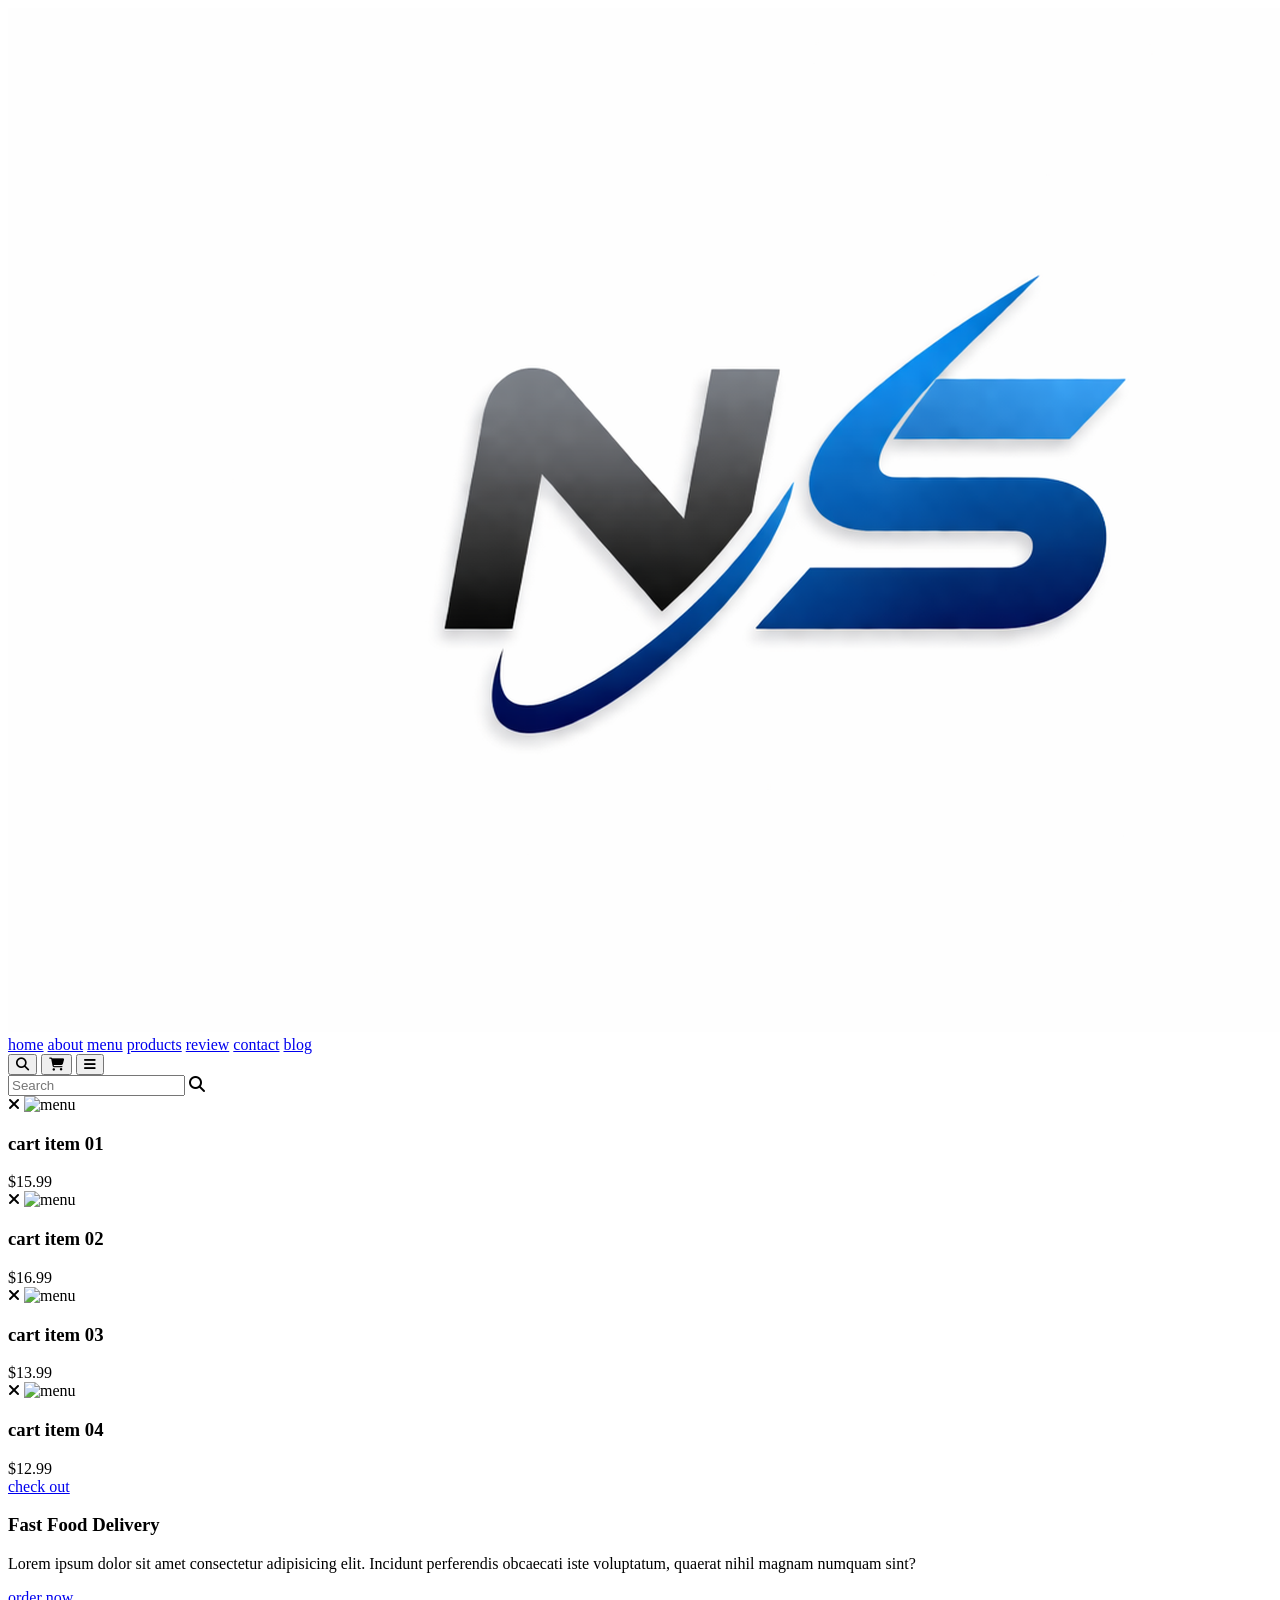
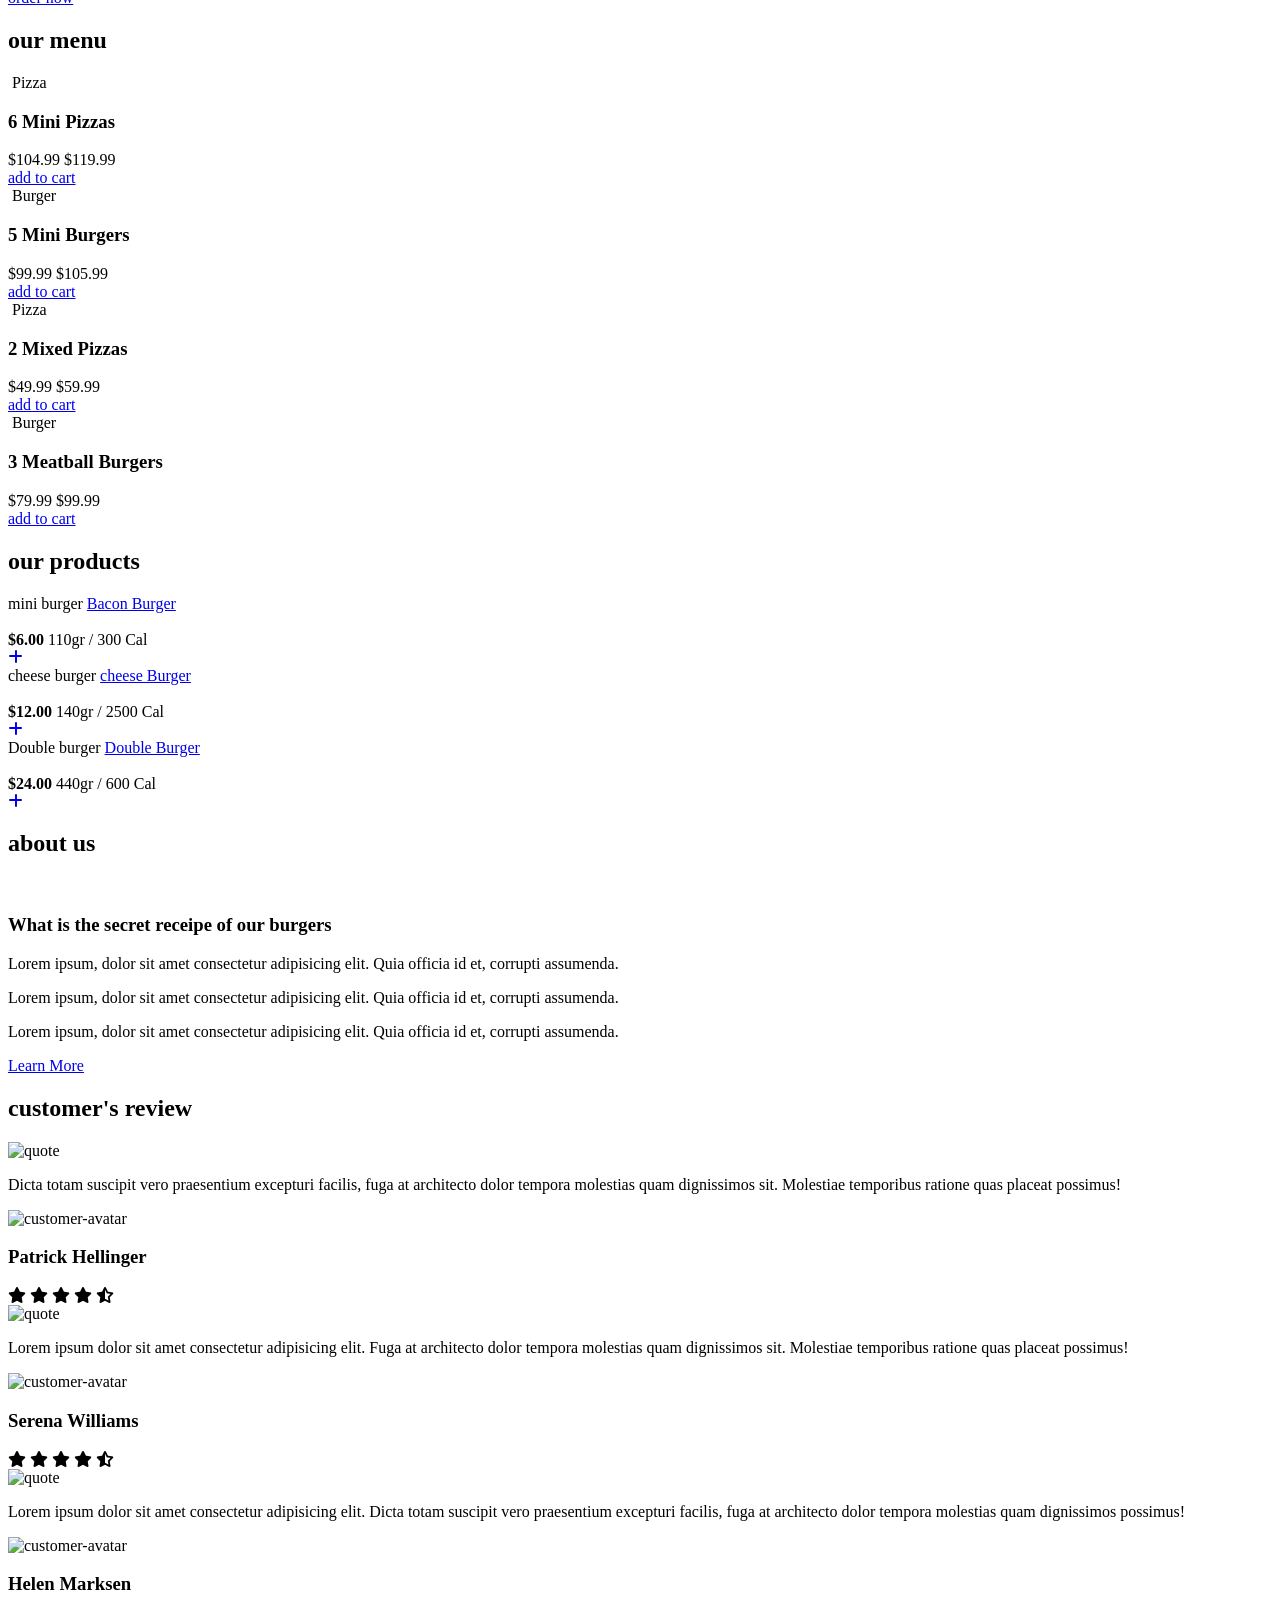
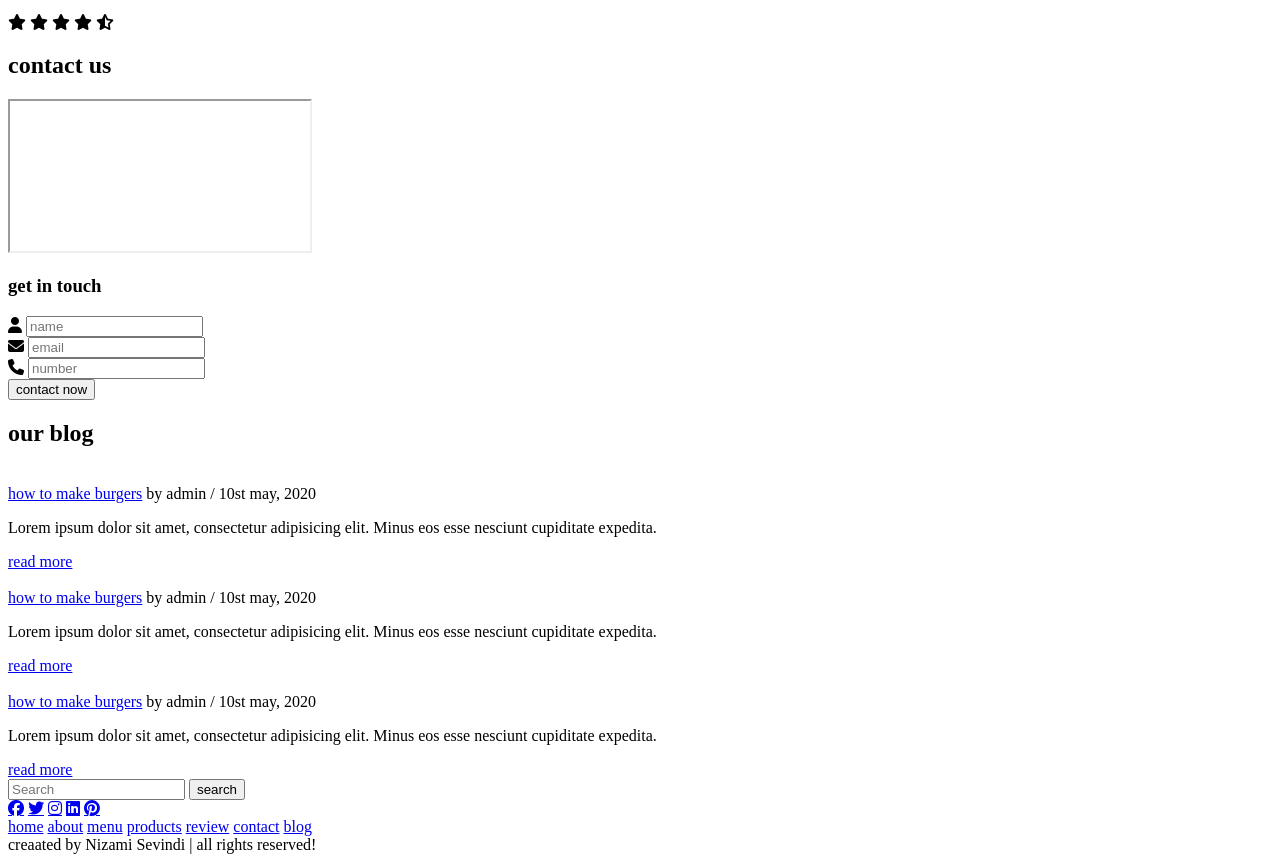
==== index.html @ d1c4e4ba "Merge b26ed9657a5160c32d994780e36a1b5f62f95b5b into b489ff3732662cacfe0fcd84131d693bca09429f" ====
<!DOCTYPE html>
<html lang="en">
<head>
    <meta charset="UTF-8">
    <meta http-equiv="X-UA-Compatible" content="IE=edge">
    <meta name="viewport" content="width=device-width, initial-scale=1.0">
    <!-- CSS LINK -->
    <link rel="stylesheet" href="style.css">
    <!-- Fontawesome -->
    <link rel="stylesheet" href="https://cdnjs.cloudflare.com/ajax/libs/font-awesome/6.1.1/css/all.min.css" integrity="sha512-KfkfwYDsLkIlwQp6LFnl8zNdLGxu9YAA1QvwINks4PhcElQSvqcyVLLD9aMhXd13uQjoXtEKNosOWaZqXgel0g==" crossorigin="anonymous" referrerpolicy="no-referrer" />
    <title>Cok Sayfali Web Sitesi | Nizami Sevindi</title>
</head>
<body>
    <!-------------------------------------------- HEADER SECTION -->
    <header class="header" >
        <a href="#" class="logo">
            <img src="./image/newLogo.png" alt="logo">
        </a>
        <nav class="navbar">
            <a href="./index.html" class="active">home</a>
            <a href="./about.html">about</a>
            <a href="./menu.html">menu</a>
            <a href="./products.html">products</a>
            <a href="./review.html">review</a>
            <a href="./contact.html">contact</a>
            <a href="./blog.html">blog</a>
        </nav>
        <div class="buttons">
            <button id="search-btn">
                <i class="fas fa-search"></i>
            </button>
            <button id="cart-btn">
                <i class="fas fa-shopping-cart"></i>
            </button>
            <button id="menu-btn">
                <i class="fas fa-bars"></i>
            </button>
        </div>
        <div class="search-form">
            <input type="text" class="search-input" id="search-box" placeholder="Search">
            <i class="fas fa-search"></i>
        </div>
        <div class="cart-items-container">
            <div class="cart-item">
                <i class="fas fa-times"></i>
                <img src="./image/pngwing.com (1).png" alt="menu">
                <div class="content">
                    <h3>cart item 01</h3>
                    <div class="price">$15.99 </div>
                </div>
            </div>
            <div class="cart-item">
                <i class="fas fa-times"></i>
                <img src="./image/pngwing.com (2).png" alt="menu">
                <div class="content">
                    <h3>cart item 02</h3>
                    <div class="price">$16.99 </div>
                </div>
            </div>
            <div class="cart-item">
                <i class="fas fa-times"></i>
                <img src="./image/pngwing.com (3).png" alt="menu">
                <div class="content">
                    <h3>cart item 03</h3>
                    <div class="price">$13.99 </div>
                </div>
            </div>
            <div class="cart-item">
                <i class="fas fa-times"></i>
                <img src="./image/pngwing.com (4).png" alt="menu">
                <div class="content">
                    <h3>cart item 04</h3>
                    <div class="price">$12.99 </div>
                </div>
            </div>
            <a href="#" class="btn">check out </a>
        </div>
    </header>
    <!---------------------------------------------HEADER SECTION -->

    <!---------------------------------------------HOME SECTION -->
    <section class="home" id="home">
        <div class="content">
        <h3>Fast Food Delivery</h3>
        <p>Lorem ipsum dolor sit amet consectetur adipisicing elit. Incidunt perferendis obcaecati iste voluptatum, quaerat nihil magnam numquam sint? </p>
        <a href="#" class="btn">order now</a>
        </div>
    </section>
    <!---------------------------------------------HOME SECTION -->
    
    <!---------------------------------------------MENU SECTION -->
    <section class="menu" id="menu">
        <h1 class="heading">our <span>menu</span></h1>
        <div class="box-container">
            <div class="box">

                <div class="box-head">
                    <img src="./image/pngwing.com.png" alt="">
                    <span class="menu-category">Pizza</span>
                    <h3>6 Mini Pizzas</h3>
                    <div class="price">$104.99 <span>$119.99</span></div>
                </div>
                <div class="box-bottom">
                    <a href="#" class="btn">add to cart</a>
                </div>
            </div>
            <div class="box">

                <div class="box-head">
                    <img src="./image/pngwing.com (2).png" alt="">
                    <span class="menu-category">Burger</span>
                    <h3>5 Mini Burgers</h3>
                    <div class="price">$99.99 <span>$105.99</span></div>
                </div>
                <div class="box-bottom">
                    <a href="#" class="btn">add to cart</a>
                </div>
            </div>
            <div class="box">

                <div class="box-head">
                    <img src="./image/pngwing.com (1).png" alt="">
                    <span class="menu-category">Pizza</span>
                    <h3>2 Mixed Pizzas</h3>
                    <div class="price">$49.99 <span>$59.99</span></div>
                </div>
                <div class="box-bottom">
                    <a href="#" class="btn">add to cart</a>
                </div>
            </div>
            <div class="box">

                <div class="box-head">
                    <img src="./image/pngwing.com (3).png" alt="">
                    <span class="menu-category">Burger</span>
                    <h3>3 Meatball Burgers</h3>
                    <div class="price">$79.99 <span>$99.99</span></div>
                </div>
                <div class="box-bottom">
                    <a href="#" class="btn">add to cart</a>
                </div>
            </div>
        </div>
    </section>
    <!---------------------------------------------MENU SECTION -->


    <!---------------------------------------------PRODUCTS SECTION -->
    <section class="products" id="products">
        <h1 class="heading">our <span>products</span> </h1>
        <div class="box-container">
            <div class="box">
                <div class="box-head">
                    <span class="title">mini burger</span>
                    <a href="#" class="name">Bacon Burger</a>
                </div>
                <div class="image">
                    <img src="./image/pngwing.com (6).png" alt="">
                </div>
                <div class="box-bottom">
                    <div class="info">
                        <b class="price">$6.00</b>
                        <span class="amount">110gr / 300 Cal</span>
                    </div>
                    <div class="product-btn">
                        <a href="#">
                            <i class="fas fa-plus"></i>
                        </a>
                    </div>
                </div>
            </div>
            <div class="box">
                <div class="box-head">
                    <span class="title">cheese burger</span>
                    <a href="#" class="name">cheese Burger</a>
                </div>
                <div class="image">
                    <img src="./image/pngwing.com (4).png" alt="">
                </div>
                <div class="box-bottom">
                    <div class="info">
                        <b class="price">$12.00</b>
                        <span class="amount">140gr / 2500 Cal</span>
                    </div>
                    <div class="product-btn">
                        <a href="#">
                            <i class="fas fa-plus"></i>
                        </a>
                    </div>
                </div>
            </div>
            <div class="box">
                <div class="box-head">
                    <span class="title">Double burger</span>
                    <a href="#" class="name">Double Burger</a>
                </div>
                <div class="image">
                    <img src="./image/pngwing.com (5).png" alt="">
                </div>
                <div class="box-bottom">
                    <div class="info">
                        <b class="price">$24.00</b>
                        <span class="amount">440gr / 600 Cal</span>
                    </div>
                    <div class="product-btn">
                        <a href="#">
                            <i class="fas fa-plus"></i>
                        </a>
                    </div>
                </div>
            </div>
        </div>
    </section>
    <!---------------------------------------------PRODUCTS SECTION -->
        
    <!---------------------------------------------ABOUT US SECTION -->
    <section class="about" id="about">
        <h1 class="heading">about <span>us</span> </h1>

        <div class="row">
            <div class="image">
                <img src="./image/pngwing.com (7).png" alt="">
            </div>
            <div class="content">
                <h3>What is the secret receipe of our burgers</h3>
                <div class="paragraph">
                    <p>Lorem ipsum, dolor sit amet consectetur adipisicing elit. Quia officia id et, corrupti assumenda.</p>
                    <p>Lorem ipsum, dolor sit amet consectetur adipisicing elit. Quia officia id et, corrupti assumenda.</p>
                    <p>Lorem ipsum, dolor sit amet consectetur adipisicing elit. Quia officia id et, corrupti assumenda.</p>
                </div>
                    <a href="#" class="btn">Learn More</a>
            </div>
        </div>
    </section>
    <!---------------------------------------------ABOUT US SECTION -->
    
    <!---------------------------------------------REVIEW SECTION -->
    <section class="review" id="review">
        <h1 class="heading">customer's <span>review</span> </h1>
        <div class="box-container">
            <div class="box">
                <img src="./image/pngwing.com (8).png" alt="quote">
                <p> Dicta totam suscipit vero praesentium excepturi facilis, fuga at architecto dolor tempora molestias quam dignissimos sit. Molestiae temporibus ratione quas placeat possimus!</p>
                <img src="./image/pngwing.com (9).png" alt="customer-avatar" class="user">
                <h3>Patrick Hellinger</h3>
                <div class="stars">
                    <i class="fas fa-star"></i>
                    <i class="fas fa-star"></i>
                    <i class="fas fa-star"></i>
                    <i class="fas fa-star"></i>
                    <i class="fas fa-star-half-alt"></i>
                </div>
            </div>
            <div class="box">
                <img src="./image/pngwing.com (8).png" alt="quote">
                <p>Lorem ipsum dolor sit amet consectetur adipisicing elit. Fuga at architecto dolor tempora molestias quam dignissimos sit. Molestiae temporibus ratione quas placeat possimus!</p>
                <img src="./image/pngwing.com (10).png" alt="customer-avatar" class="user">
                <h3>Serena Williams</h3>
                <div class="stars">
                    <i class="fas fa-star"></i>
                    <i class="fas fa-star"></i>
                    <i class="fas fa-star"></i>
                    <i class="fas fa-star"></i>
                    <i class="fas fa-star-half-alt"></i>
                </div>
            </div>
            <div class="box">
                <img src="./image/pngwing.com (8).png" alt="quote">
                <p>Lorem ipsum dolor sit amet consectetur adipisicing elit. Dicta totam suscipit vero praesentium excepturi facilis, fuga at architecto dolor tempora molestias quam dignissimos possimus!</p>
                <img src="./image/pngwing.com (11).png" alt="customer-avatar" class="user">
                <h3>Helen Marksen</h3>
                <div class="stars">
                    <i class="fas fa-star"></i>
                    <i class="fas fa-star"></i>
                    <i class="fas fa-star"></i>
                    <i class="fas fa-star"></i>
                    <i class="fas fa-star-half-alt"></i>
                </div>
            </div>
        </div>
    </section> 
    <!---------------------------------------------REVIEW SECTION -->
    <!---------------------------------------------CONTACT SECTION -->
    <section class="contact" id="contact">
        <h1 class="heading">contact <span>us</span> </h1>
        <div class="row">
            <iframe class="map" src="https://www.google.com/maps/embed?pb=!1m18!1m12!1m3!1d983.3235940970079!2d8.540719273659763!3d47.3713194174677!2m3!1f0!2f0!3f0!3m2!1i1024!2i768!4f13.1!3m3!1m2!1s0x47900a00aa1e1d17%3A0x278f576acdd580f5!2sStorchen%20Z%C3%BCrich%20-%20Lifestyle%20Boutique%20Hotel!5e0!3m2!1sde!2sch!4v1658505945506!5m2!1sde!2sch" allowfullscreen="" loading="lazy" referrerpolicy="no-referrer-when-downgrade"></iframe>
            <form>
                <h3>get in touch</h3>
                <div class="inputBox">
                    <i class="fas fa-user"></i>
                    <input type="text" placeholder="name">
                </div>
                <div class="inputBox">
                    <i class="fas fa-envelope"></i>
                    <input type="email" placeholder="email">
                </div>
                <div class="inputBox">
                    <i class="fas fa-phone"></i>
                    <input type="number" placeholder="number">
                </div>
                <input type="submit" class="btn" value="contact now">
            </form>
        </div>
    </section>
    <!---------------------------------------------CONTACT SECTION -->

    <!---------------------------------------------BLOG SECTION -->
    <section class="blog" id="blog">
        <h1 class="heading">our <span>blog</span> </h1>
        <div class="box-container">
            <div class="box-full">
                <div class="image">
                    <img src="./image/delicious-burger-on-wooden-board-2022-03-04-05-58-25-utc.jpg" alt="">
                </div>
                <div class="content">
                    <a href="#" class="title">how to make burgers</a>
                    <span>by admin / 10st may, 2020</span>
                    <p>Lorem ipsum dolor sit amet, consectetur adipisicing elit. Minus eos esse nesciunt cupiditate expedita.</p>
                    <a href="#" class="btn">read more</a>
                </div>
            </div>
            <div class="box-full">
                <div class="image">
                    <img src="./image/delicious-tasty-burgers-on-wooden-background-2021-08-26-15-25-13-utc.jpg" alt="">
                </div>
                <div class="content">
                    <a href="#" class="title">how to make burgers</a>
                    <span>by admin / 10st may, 2020</span>
                    <p>Lorem ipsum dolor sit amet, consectetur adipisicing elit. Minus eos esse nesciunt cupiditate expedita.</p>
                    <a href="#" class="btn">read more</a>
                </div>
            </div>
            <div class="box-full">
                <div class="image">
                    <img src="./image/handmade-burger-on-dark-background-delicious-blac-2021-10-21-02-27-27-utc.jpg" alt="">
                </div>
                <div class="content">
                    <a href="#" class="title">how to make burgers</a>
                    <span>by admin / 10st may, 2020</span>
                    <p>Lorem ipsum dolor sit amet, consectetur adipisicing elit. Minus eos esse nesciunt cupiditate expedita.</p>
                    <a href="#" class="btn">read more</a>
                </div>
            </div>
        </div>
    </section>
    <!---------------------------------------------BLOG SECTION -->
    
    <!---------------------------------------------FOOTER SECTION -->
    <section class="footer">
        <div class="search">
            <input type="text" class="search-input" placeholder="Search">
            <button class="btn btn-primary">search</button>
        </div>
        <div class="share">
            <a href="#" class="fab fa-facebook"></a>
            <a href="#" class="fab fa-twitter"></a>
            <a href="#" class="fab fa-instagram"></a>
            <a href="#" class="fab fa-linkedin"></a>
            <a href="#" class="fab fa-pinterest"></a>
        </div>
        <div class="links">
            <a href="#home">home</a>
            <a href="#about">about</a>
            <a href="#menu">menu</a>
            <a href="#products">products</a>
            <a href="#review">review</a>
            <a href="#contact">contact</a>
            <a href="#blog">blog</a>
        </div>
        <div class="credit">
            creaated by <span>Nizami Sevindi</span> | all rights reserved!
        </div>
    </section>
    <!---------------------------------------------FOOTER SECTION -->

<script src="./script.js"></script>
</body>
</html>
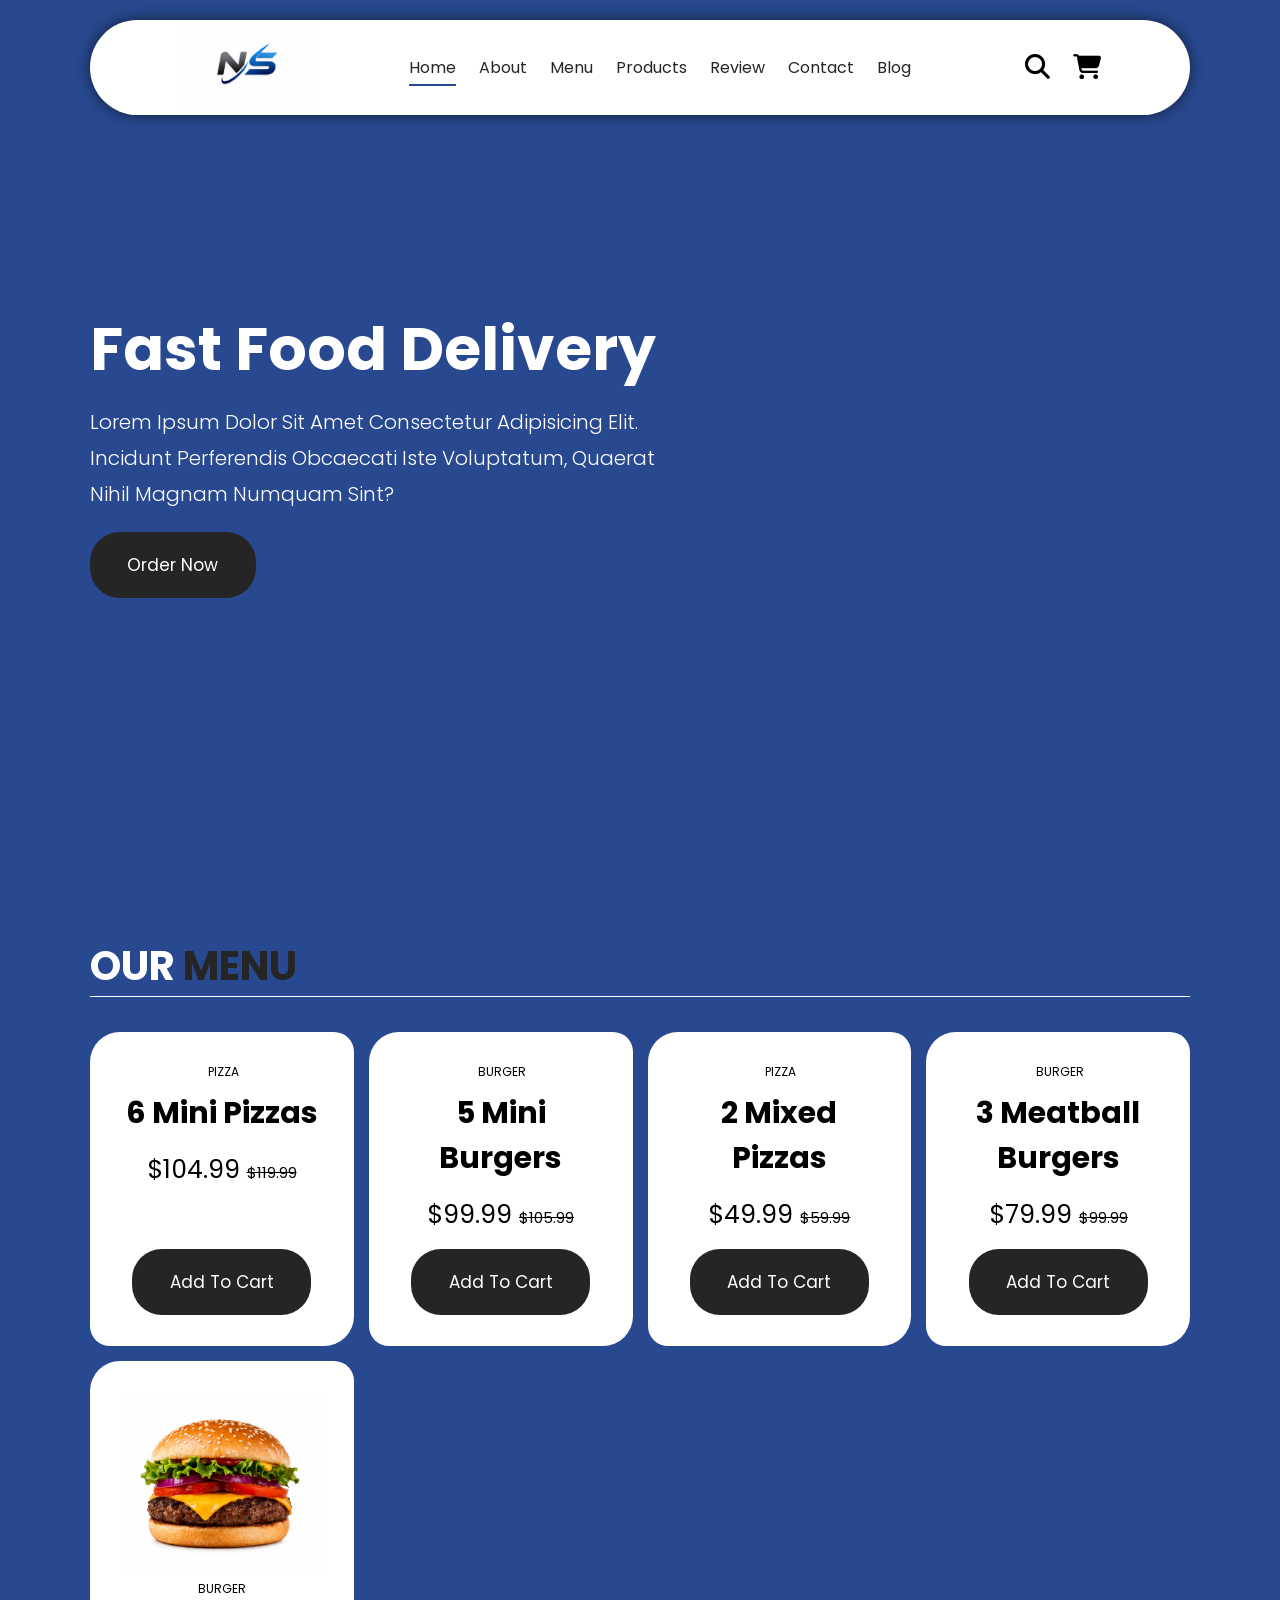
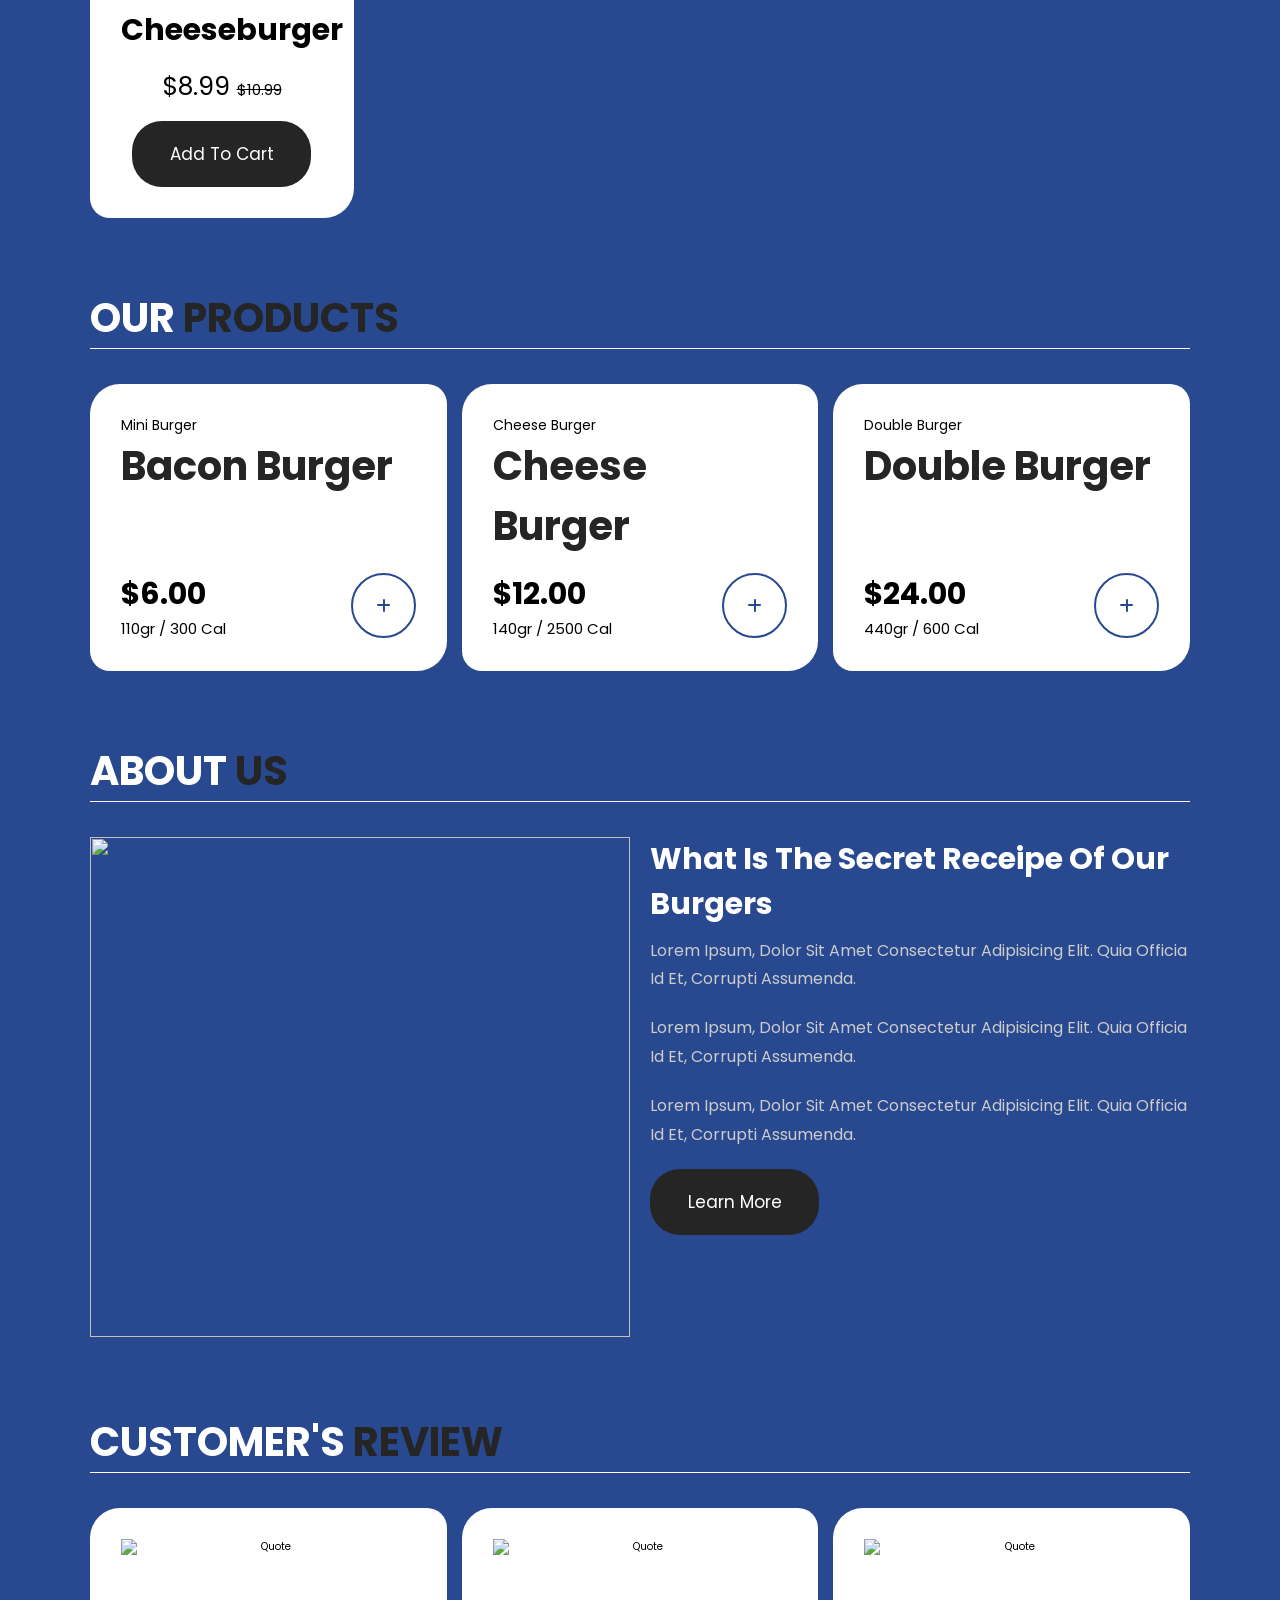
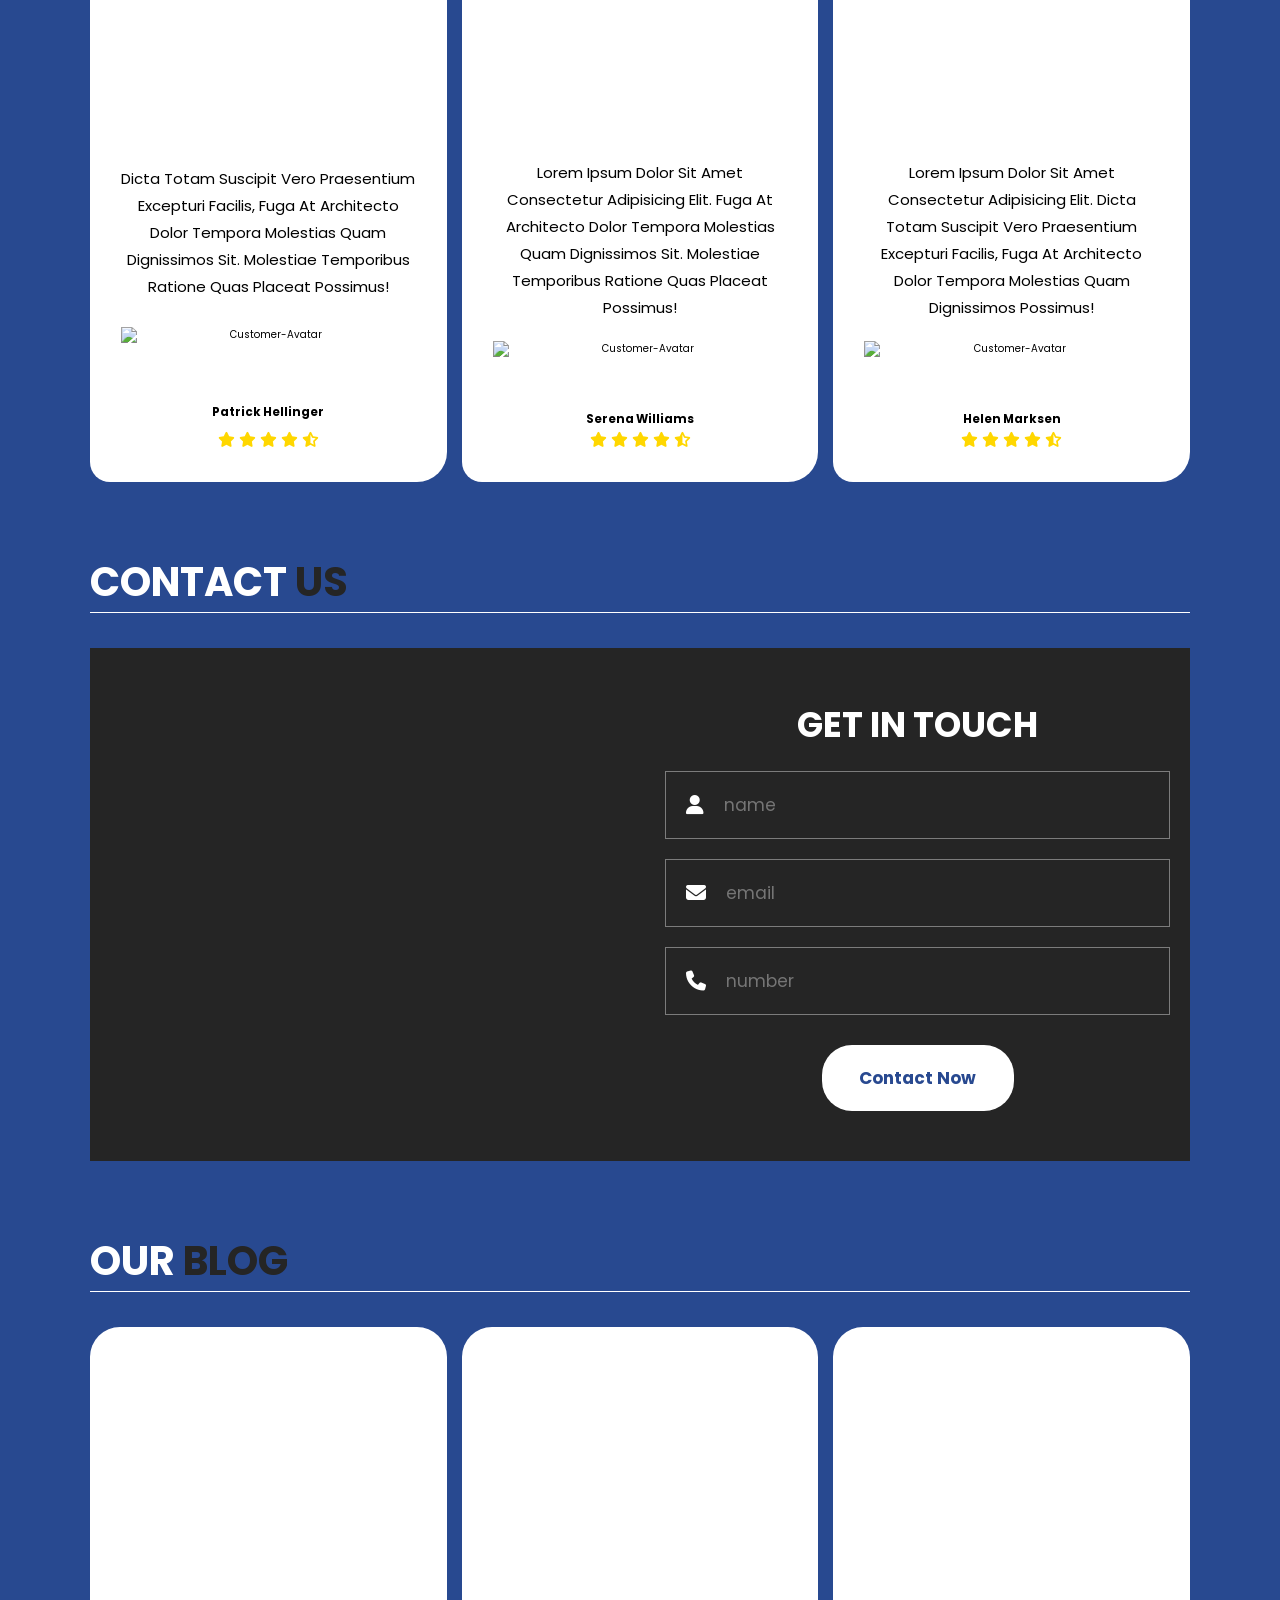
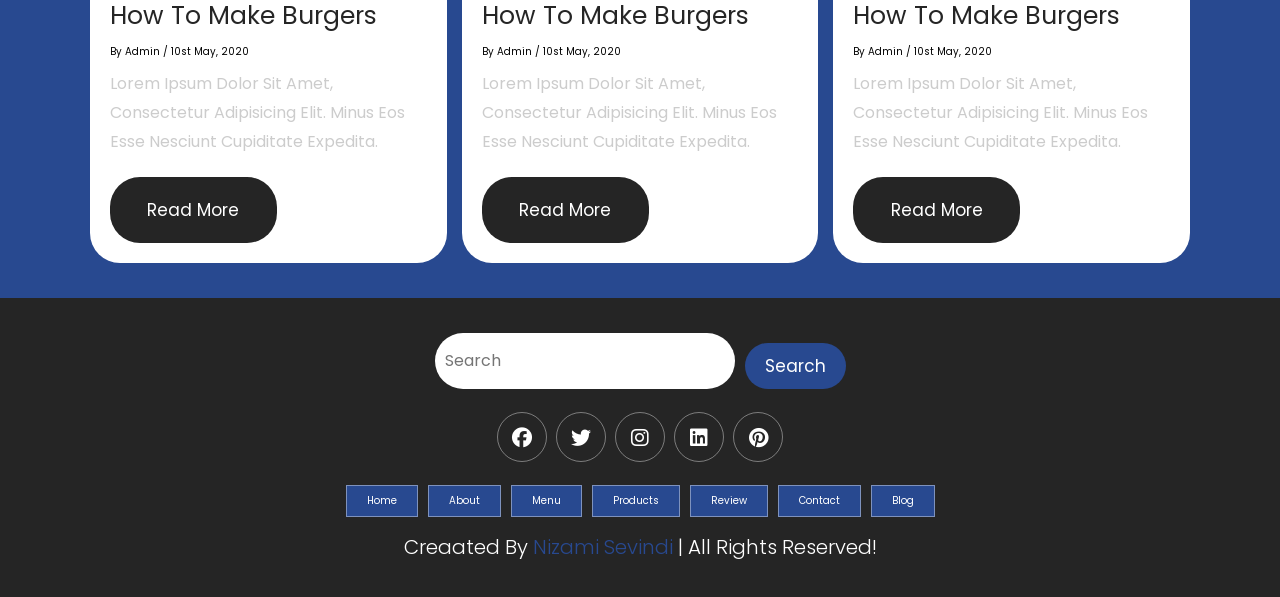
==== commit 33752323: "Merge 9090a2dffb8414ea70297edc6859b14678e6f265 into b489ff3732662cacfe0fcd84131d693bca09429f" ====
--- a/index.html
+++ b/index.html
@@ -89,59 +89,73 @@
     <!---------------------------------------------HOME SECTION -->
     
     <!---------------------------------------------MENU SECTION -->
-    <section class="menu" id="menu">
-        <h1 class="heading">our <span>menu</span></h1>
-        <div class="box-container">
-            <div class="box">
-
-                <div class="box-head">
-                    <img src="./image/pngwing.com.png" alt="">
-                    <span class="menu-category">Pizza</span>
-                    <h3>6 Mini Pizzas</h3>
-                    <div class="price">$104.99 <span>$119.99</span></div>
-                </div>
-                <div class="box-bottom">
-                    <a href="#" class="btn">add to cart</a>
-                </div>
-            </div>
-            <div class="box">
-
-                <div class="box-head">
-                    <img src="./image/pngwing.com (2).png" alt="">
-                    <span class="menu-category">Burger</span>
-                    <h3>5 Mini Burgers</h3>
-                    <div class="price">$99.99 <span>$105.99</span></div>
-                </div>
-                <div class="box-bottom">
-                    <a href="#" class="btn">add to cart</a>
-                </div>
-            </div>
-            <div class="box">
-
-                <div class="box-head">
-                    <img src="./image/pngwing.com (1).png" alt="">
-                    <span class="menu-category">Pizza</span>
-                    <h3>2 Mixed Pizzas</h3>
-                    <div class="price">$49.99 <span>$59.99</span></div>
-                </div>
-                <div class="box-bottom">
-                    <a href="#" class="btn">add to cart</a>
-                </div>
-            </div>
-            <div class="box">
-
-                <div class="box-head">
-                    <img src="./image/pngwing.com (3).png" alt="">
-                    <span class="menu-category">Burger</span>
-                    <h3>3 Meatball Burgers</h3>
-                    <div class="price">$79.99 <span>$99.99</span></div>
-                </div>
-                <div class="box-bottom">
-                    <a href="#" class="btn">add to cart</a>
-                </div>
-            </div>
-        </div>
-    </section>
+<section class="menu" id="menu">
+    <h1 class="heading">our <span>menu</span></h1>
+    <div class="box-container">
+
+        <div class="box">
+            <div class="box-head">
+                <img src="./image/pngwing.com.png" alt="">
+                <span class="menu-category">Pizza</span>
+                <h3>6 Mini Pizzas</h3>
+                <div class="price">$104.99 <span>$119.99</span></div>
+            </div>
+            <div class="box-bottom">
+                <a href="#" class="btn">add to cart</a>
+            </div>
+        </div>
+
+        <div class="box">
+            <div class="box-head">
+                <img src="./image/pngwing.com (2).png" alt="">
+                <span class="menu-category">Burger</span>
+                <h3>5 Mini Burgers</h3>
+                <div class="price">$99.99 <span>$105.99</span></div>
+            </div>
+            <div class="box-bottom">
+                <a href="#" class="btn">add to cart</a>
+            </div>
+        </div>
+
+        <div class="box">
+            <div class="box-head">
+                <img src="./image/pngwing.com (1).png" alt="">
+                <span class="menu-category">Pizza</span>
+                <h3>2 Mixed Pizzas</h3>
+                <div class="price">$49.99 <span>$59.99</span></div>
+            </div>
+            <div class="box-bottom">
+                <a href="#" class="btn">add to cart</a>
+            </div>
+        </div>
+
+        <div class="box">
+            <div class="box-head">
+                <img src="./image/pngwing.com (3).png" alt="">
+                <span class="menu-category">Burger</span>
+                <h3>3 Meatball Burgers</h3>
+                <div class="price">$79.99 <span>$99.99</span></div>
+            </div>
+            <div class="box-bottom">
+                <a href="#" class="btn">add to cart</a>
+            </div>
+        </div>
+
+        <!-- ✅ NEW ITEM -->
+        <div class="box">
+            <div class="box-head">
+                <img src="./image/newItem.png" alt="Cheeseburger">
+                <span class="menu-category">Burger</span>
+                <h3>Cheeseburger</h3>
+                <div class="price">$8.99 <span>$10.99</span></div>
+            </div>
+            <div class="box-bottom">
+                <a href="#" class="btn">add to cart</a>
+            </div>
+        </div>
+
+    </div>
+</section>
     <!---------------------------------------------MENU SECTION -->
 
 
--- a/style.css
+++ b/style.css
@@ -0,0 +1,605 @@
+@import url('https://fonts.googleapis.com/css2?family=Poppins:wght@100;200;300;400;500;600;700&display=swap');
+
+:root{
+    --main-color:#284990;
+    --black-color: #252525;
+    --border: 0.1rem solid rgba(255, 255, 255, 0.4);
+}
+
+*{
+    font-family: 'Poppins',sans-serif;
+    margin: 0;
+    padding: 0;
+    border: none;
+    box-sizing: border-box;
+    text-decoration: none;
+    text-transform: capitalize;
+    transition: .2s ease;
+    outline: none;
+}
+
+html{
+    font-size: 62.5%;
+    overflow-x: hidden;
+    scroll-behavior: smooth;
+}
+
+body{
+    background-color: var(--main-color);
+}
+
+section{
+    padding: 3.5rem 7%;
+    scroll-margin-top: 9rem;
+}
+
+img{
+    width: 100%;
+    object-fit: contain;
+}
+
+a{
+    text-decoration: none;
+    color: var(--black-color);
+}
+
+.btn{
+    margin-top: 1rem;
+    display: inline-block;
+    padding: 2rem 3.75rem;
+    border-radius: 30px;
+    font-size: 1.7rem;
+    color: #fff;
+    background-color: var(--black-color);
+    cursor: pointer;
+}
+
+.btn:hover{
+    opacity: 0.8;
+}
+
+.heading{
+    color: #fff;
+    text-transform: uppercase;
+    font-size: 4rem;
+    margin-bottom: 3.5rem;
+    border-bottom: 0.1rem solid #fff;
+}
+
+.heading span{
+    text-transform: uppercase;
+    color: var(--black-color);
+}
+
+.box-container{
+    display: grid;
+    grid-template-columns: repeat(auto-fit, minmax(25rem, 1fr));
+    gap: 1.5rem;
+}
+
+.box{
+    padding: 3rem;
+    background-color: #fff;
+    border-radius: 3rem 2rem;
+    min-height: auto; /* ndryshuar nga 60rem në auto */
+    display: flex;
+    flex-direction: column;
+    justify-content: space-between;
+    text-align: center;
+    border: var(--border);
+}
+
+.search-input{
+    font-size: 1.6rem;
+    color: var(--black-color);
+    padding: 1rem;
+    text-transform: none;
+    border-radius: 3rem;
+}
+
+::-webkit-scrollbar{
+    height: 0.5rem;
+    width: 1rem;
+    background-color: rgb(7, 126, 182);
+}
+
+::-webkit-scrollbar-track{
+    background-color: transparent;
+}
+
+::-webkit-scrollbar-thumb{
+    border-radius: 3rem;
+    background-color: greenyellow;
+}
+
+::-webkit-scrollbar-thumb:hover{
+    background-color: rgb(211, 255, 144);
+}
+
+/* ------------------------------------------HEADER SECTION */
+.header{
+    display: flex;
+    justify-content: space-between;
+    align-items: center;
+    background-color: #fff;
+    padding: 0 7%;
+    margin: 2rem 7%;
+    border-radius: 30rem;
+    box-shadow: 0px 0px 17px -2px rgba(0,0,0,0.75);
+    position: sticky;
+    top: 0;
+    z-index: 1000;
+}
+
+.header .search-form{
+    position: absolute;
+    top: 115%;
+    right: 7%;
+    background-color: #fff;
+    width: 50rem;
+    height: 5rem;
+    display: flex;
+    align-items: center;
+    border-radius: 3rem;
+    box-shadow: 0px 0px 25px 2px rgb(0 0 0 / 75%);
+    transform: scaleY(0);
+    transform-origin: top;
+}
+
+.header .search-form.active{
+    transform: scaleY(1);
+}
+
+.header .search-form i{
+    cursor: pointer;
+    font-size: 2.2rem;
+    margin-right: 1.5rem;
+    color: var(--black-color);
+}
+.header .search-form input{
+    width: 100%;
+}
+
+.header .logo img{
+    height: 9rem;
+}
+
+.header .navbar a{
+    margin: 0 1rem;
+    font-size: 1.6rem;
+    color: var(--black-color);
+    border-bottom: 0.2rem solid transparent;
+}
+
+.header .navbar a.active,
+.header .navbar a:hover{
+    border-color: var(--main-color);
+    padding-bottom:.5rem ;
+}
+
+.header .buttons button{
+    cursor: pointer;
+    font-size: 2.5rem;
+    margin-left: 2rem;
+    background-color: transparent;
+}
+
+.header .cart-items-container{
+    position: absolute;
+    top: 95%;
+    height: calc(100vh - 9rem);
+    width: 35rem;
+    background-color: #fff;
+    box-shadow: 0px 20px 14px 0px rgba(0 0 0 / 75%);
+    right: -100%;
+}
+
+.header .cart-items-container.active{
+    right: 3rem;
+}
+
+.header .cart-items-container .cart-item{
+    position: relative;
+    display: flex;
+    align-items: center;
+    gap: 1.5rem;
+    padding: 1.5rem;
+}
+
+.header .cart-items-container .cart-item:hover{
+    box-shadow: 0px 0px 10px 0px rgba(0, 0, 0, 0.75);
+}
+.header .cart-items-container .cart-item img{
+    height: 7rem;
+    width: auto;
+}
+.header .cart-items-container .cart-item .content h3{
+    font-size: 2rem;
+    color: var(--black-color);
+    padding: 0.5rem;
+}
+
+.header .cart-items-container .cart-item .content .price{
+    font-size: 1.5rem;
+    color: var(--black-color);
+}
+.header .cart-items-container .cart-item .fa-times{
+    position: absolute;
+    top: 1rem;
+    right: 1.5rem;
+    font-size: 2rem;
+    cursor: pointer;
+    color: var(--black-color);
+}
+.header .cart-items-container .btn{
+    width: 100%;
+    text-align: center;
+    border-radius: unset;
+}
+
+.header #menu-btn{
+    display: none;
+}
+/* ------------------------------------------HEADER SECTION */
+
+/* ------------------------------------------HOME SECTION */
+.home{
+    min-height: 100vh;
+    background: url(./image/pizza-with-turkey-bacon-orange-and-cashew-nuts-2022-03-29-07-33-54-utc.jpg) no-repeat;
+    background-size: cover;
+    background-position: center;
+    margin-top: -134px;
+    display: flex;
+    align-items: center;
+}
+
+.home .content{
+    max-width: 60rem;
+}
+
+.home .content h3{
+    font-size: 6rem;
+    color: #fff;
+}
+
+.home .content p{
+    font-size: 2rem;
+    font-weight: 300;
+    line-height: 1.8;
+    padding: 1rem 0;
+    color: #fff;
+}
+/* ------------------------------------------MENU SECTION */
+.menu .box-container .menu-category{
+    font-size: 1.2rem;
+    text-transform: uppercase;
+}
+
+.menu .box-container .box h3{
+    font-size: 3rem;
+    padding: 1rem 0;
+}
+
+.menu .box-container .box .price{
+    font-size: 2.5rem;
+    padding: 0.5rem 0;
+}
+
+.menu .box-container .box .price span{
+    text-decoration: line-through;
+    font-size: 1.5rem;
+}
+/* ------------------------------------------PRODUCTS SECTION */
+.products .box-container .box .box-head{
+    display: flex;
+    flex-direction: column;
+    align-items: start;
+    z-index: 10;
+}
+.products .box-container .box .box-head .title{
+    font-size: 1.4rem;
+}
+
+.products .box-container .box-head .name{
+    font-size: 4rem;
+    font-weight: bold;
+    text-align: start;
+    overflow-wrap: anywhere;
+}
+
+.products .box-container .box .box-bottom{
+    display: flex;
+    justify-content: space-between;
+    align-items: center;
+}
+.products .box-container .box .box-bottom .info{
+    display: flex;
+    flex-direction: column;
+    align-items: flex-start;
+}
+
+.products .box-container .box-bottom .info .price{
+    font-size: 3rem;
+}
+.products .box-container .box-bottom .info .amount{
+    font-size: 1.5rem;
+}
+
+.products .box-container  .box-bottom .product-btn a{
+    display: flex; 
+    justify-content: center;
+    align-items: center;
+    border-radius: 50%;
+    width: 6.5rem;
+    height: 6.5rem;
+    border: 0.2rem solid var(--main-color);
+}
+
+.products .box-container  .box-bottom .product-btn a i{
+    font-size: 1.6rem;
+    color: var(--main-color);
+}
+/* ------------------------------------------ABOUT US SECTION */
+.about .row .image{
+     flex: 1 1 45rem;
+}
+.about .row .image img{
+    height: 50rem;
+    object-fit: contain;
+}
+.about .row{
+    display: flex;
+    flex-wrap: wrap;
+    column-gap: 2rem;
+}
+
+.about .row .content{
+    flex: 1 1 45rem;
+}
+
+.about .row .content h3{
+    font-size: 3rem;
+    color: #fff;
+}
+
+.about .row .content p{
+    font-size: 1.6rem;
+    color: #ccc;
+    padding: 1rem 0;
+    line-height: 1.8;
+}
+/* ------------------------------------------REVIEW SECTION */
+.review .box-container .box img{
+    height: 20rem;
+    object-fit: contain ;
+}
+.review .box-container .box p{
+    font-size: 1.5rem;
+    line-height: 1.8;
+    padding: 2rem 0;
+}
+
+.review .box-container .box .user{
+    height: 7rem;
+    object-fit: contain;
+}
+
+.review .box-container .box .h3{
+    padding: 1rem 0;
+    font-size: 2rem;
+    color: var(--main-color);
+}
+
+.review .box-container .box .stars{
+    font-size: 1.5rem;
+    color: gold;
+}
+/* ------------------------------------------CONTACT SECTION */
+.contact .row{
+    display: flex;
+    background-color: var(--black-color);
+    flex-wrap: wrap;
+    gap: 1rem;
+}
+
+.contact .row .map{
+    flex: 1 1 45px;
+    width: 100%;
+    object-fit: cover;
+}
+.contact .row form{
+    flex: 1 1 45px;
+    padding: 5rem 2rem;
+    text-align: center;
+}
+
+.contact .row form h3{
+    text-transform: uppercase;
+    font-size: 3.5rem;
+    color: #fff;
+}
+
+.contact .row form .inputBox{
+    display: flex;
+    align-items: center;
+    margin: 2rem 0;
+    border: var(--border);
+}
+
+.contact .row form .inputBox i{
+    color: #fff;
+    font-size: 2rem;
+    padding-left: 2rem;
+}
+
+.contact .row form .inputBox input{
+    width: 100%;
+    padding: 2rem;
+    font-size: 1.7rem;
+    color: #fff;
+    text-transform: none;
+    background-color: transparent;
+}
+
+.contact .row form .btn{
+    color: var(--main-color);
+    background-color: #fff;
+    font-weight: bold;
+}
+/* ------------------------------------------BLOG SECTION */
+.blog .box-container .box-full{
+    background-color: #fff;
+    border-radius: 3rem;
+}
+
+.blog .box-container .box-full .image{
+    height: 25rem;
+    overflow: hidden;
+    width: 100%;
+    border-top-left-radius: 3rem;
+    border-top-right-radius: 3rem;
+}
+
+.blog .box-container .box-full:hover .image img{
+    transform: scale(1.2);
+}
+
+.blog .box-container .box-full .content{
+    padding: 2rem;
+}
+
+.blog .box-container .box-full .content .title{
+    line-height: 1.5;
+    font-size: 2.5rem;
+}
+.blog .box-container .box-full .content span{
+    display: block;
+    padding-top: 1rem;
+    font-size: 1rem;
+}
+
+.blog .box-container .box-full .content p{
+    font-size: 1.6rem;
+    line-height: 1.8;
+    color: #ccc;
+    padding: 1rem 0;
+}
+/* ------------------------------------------FOOTER SECTION */
+.footer {
+    background-color: var(--black-color);
+    text-align: center;
+}
+
+.footer .search{
+    display: flex;
+    justify-content: center;
+}
+
+.footer .search .search-input{
+    width: 30rem;
+}
+
+.footer .search .btn-primary{
+    background-color: var(--main-color);
+    padding: 1rem 2rem;
+    margin-left: 1rem;
+}
+
+.footer .share{
+    padding: 2rem 0;
+}
+
+.footer .share a{
+    color: #fff;
+    font-size: 2rem;
+    width: 5rem;
+    height: 5rem;
+    line-height: 5rem;
+    border: var(--border);
+    border-radius: 50%;
+    margin: 0.3rem;
+}
+
+.footer .share a:hover{
+    background-color: var(--main-color);
+}
+
+.footer .links{
+    display: flex;
+    justify-content: center;
+    flex-wrap: wrap;
+    gap: 1rem;
+}
+
+.footer .links a{
+    background-color: var(--main-color);
+    padding: 0.7rem 2rem;
+    color: #fff;
+    border: var(--border);
+}
+
+.footer .links a:hover{
+    background-color: var(--black-color);
+    opacity: 0.7;
+}
+
+.footer .credit{
+    font-size: 2rem;
+    color: #fff;
+    font-weight: 300;
+    padding-top: 1.5rem;
+}
+
+.footer .credit span{
+    color: var(--main-color);
+}
+/* ------------------------------------------RESPONSIVE SECTION */
+@media (max-width: 991px){
+    html{
+        font-size: 55%;
+    }
+    .header{
+        padding: 1.5rem 2rem;
+    }
+    .header .logo img{
+        height: 7rem;
+    }
+
+    section{
+        padding: 2rem;
+    }
+    .products .box-container .box .box-head .name{
+        font-size: 3.4rem;
+    }
+}
+
+@media (max-width: 768px){
+    .header #menu-btn{
+        display: inline-block;
+    }
+    .header .navbar{
+        position: absolute;
+        top: 100%;
+        background-color: #fff;
+        height: calc(100vh - 9rem);
+        width: 30rem;
+        box-shadow: 0px 20px 14px 0px rgb(0 0 0 / 75%);
+        right: -100%;
+    }
+    .header .navbar.active{
+        right: 3rem;
+    }
+    .header .navbar a{
+        color: var(--black-color);
+        display: block;
+        margin: 1.5rem;
+        padding: 0.5rem;
+        font-size: 2rem;
+    }
+}
+
+@media (max-width: 768px){
+    html{
+        font-size: 50%;
+    }
+}
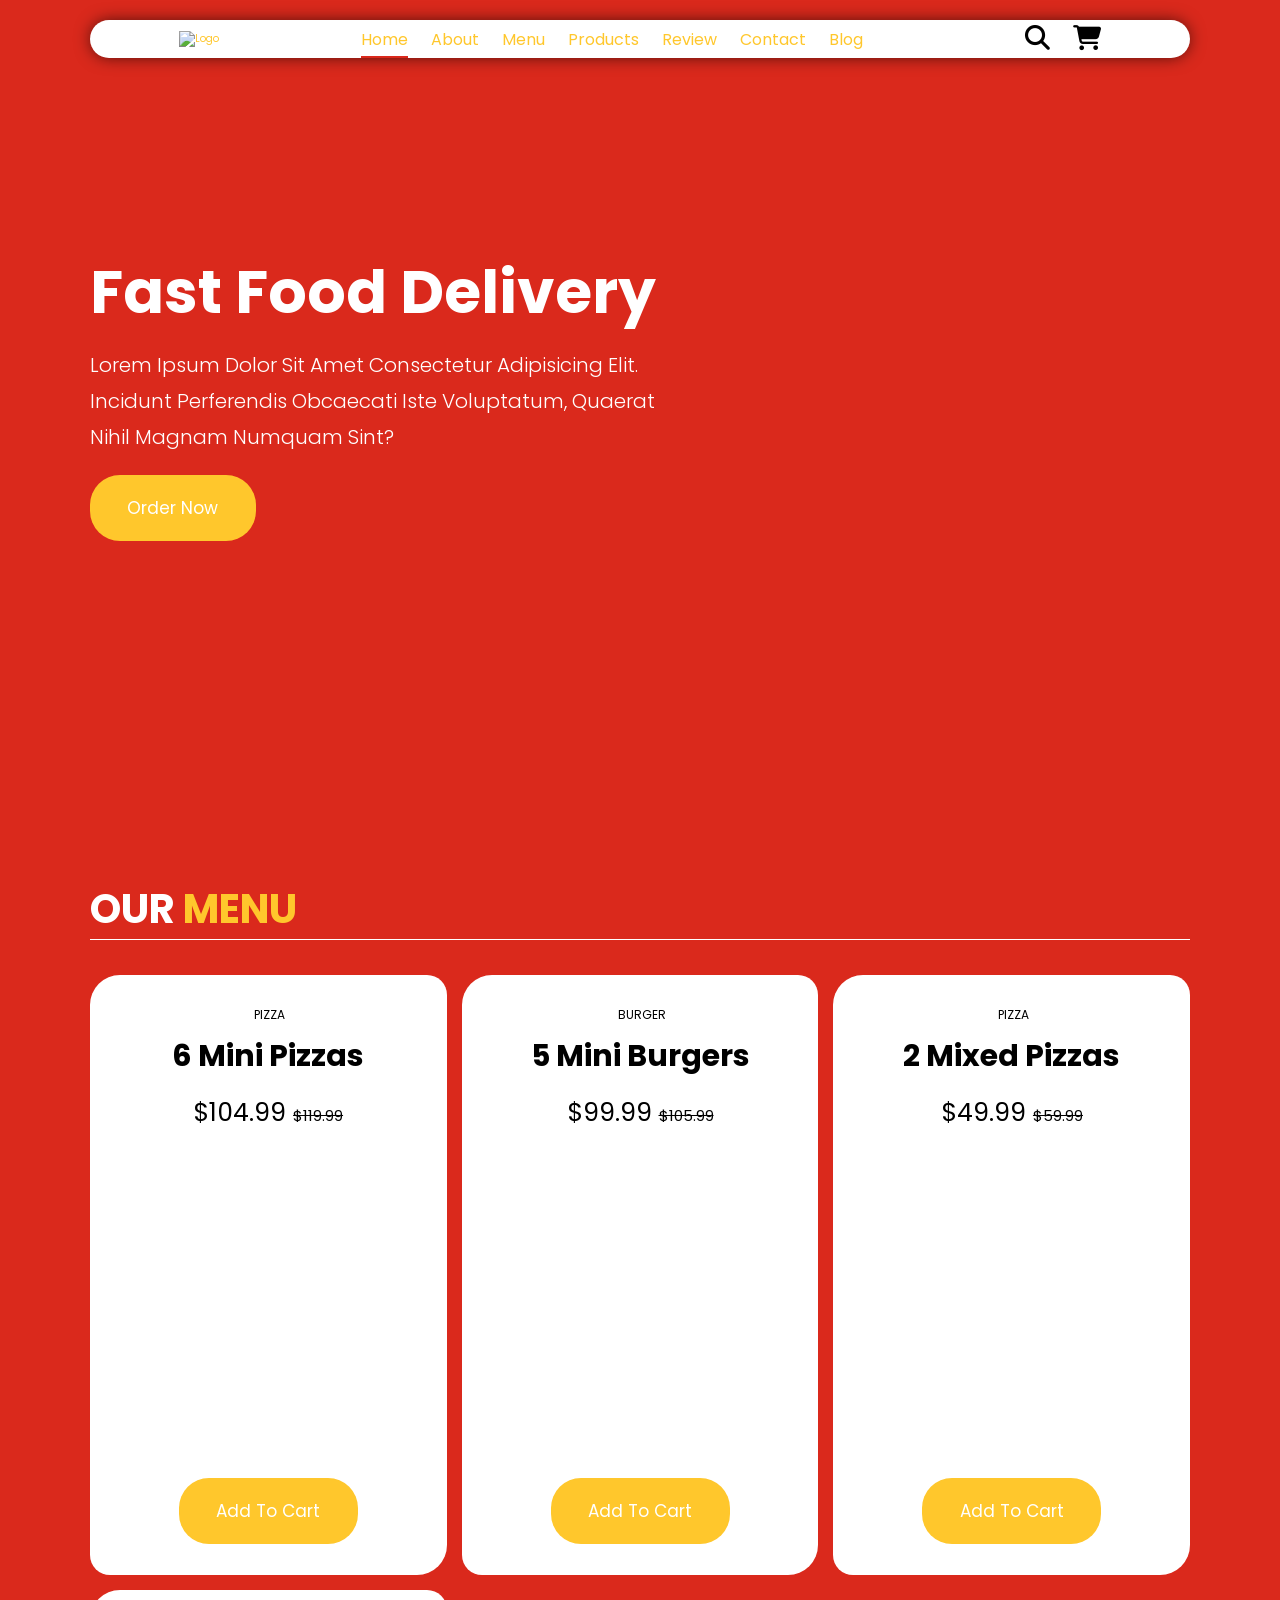
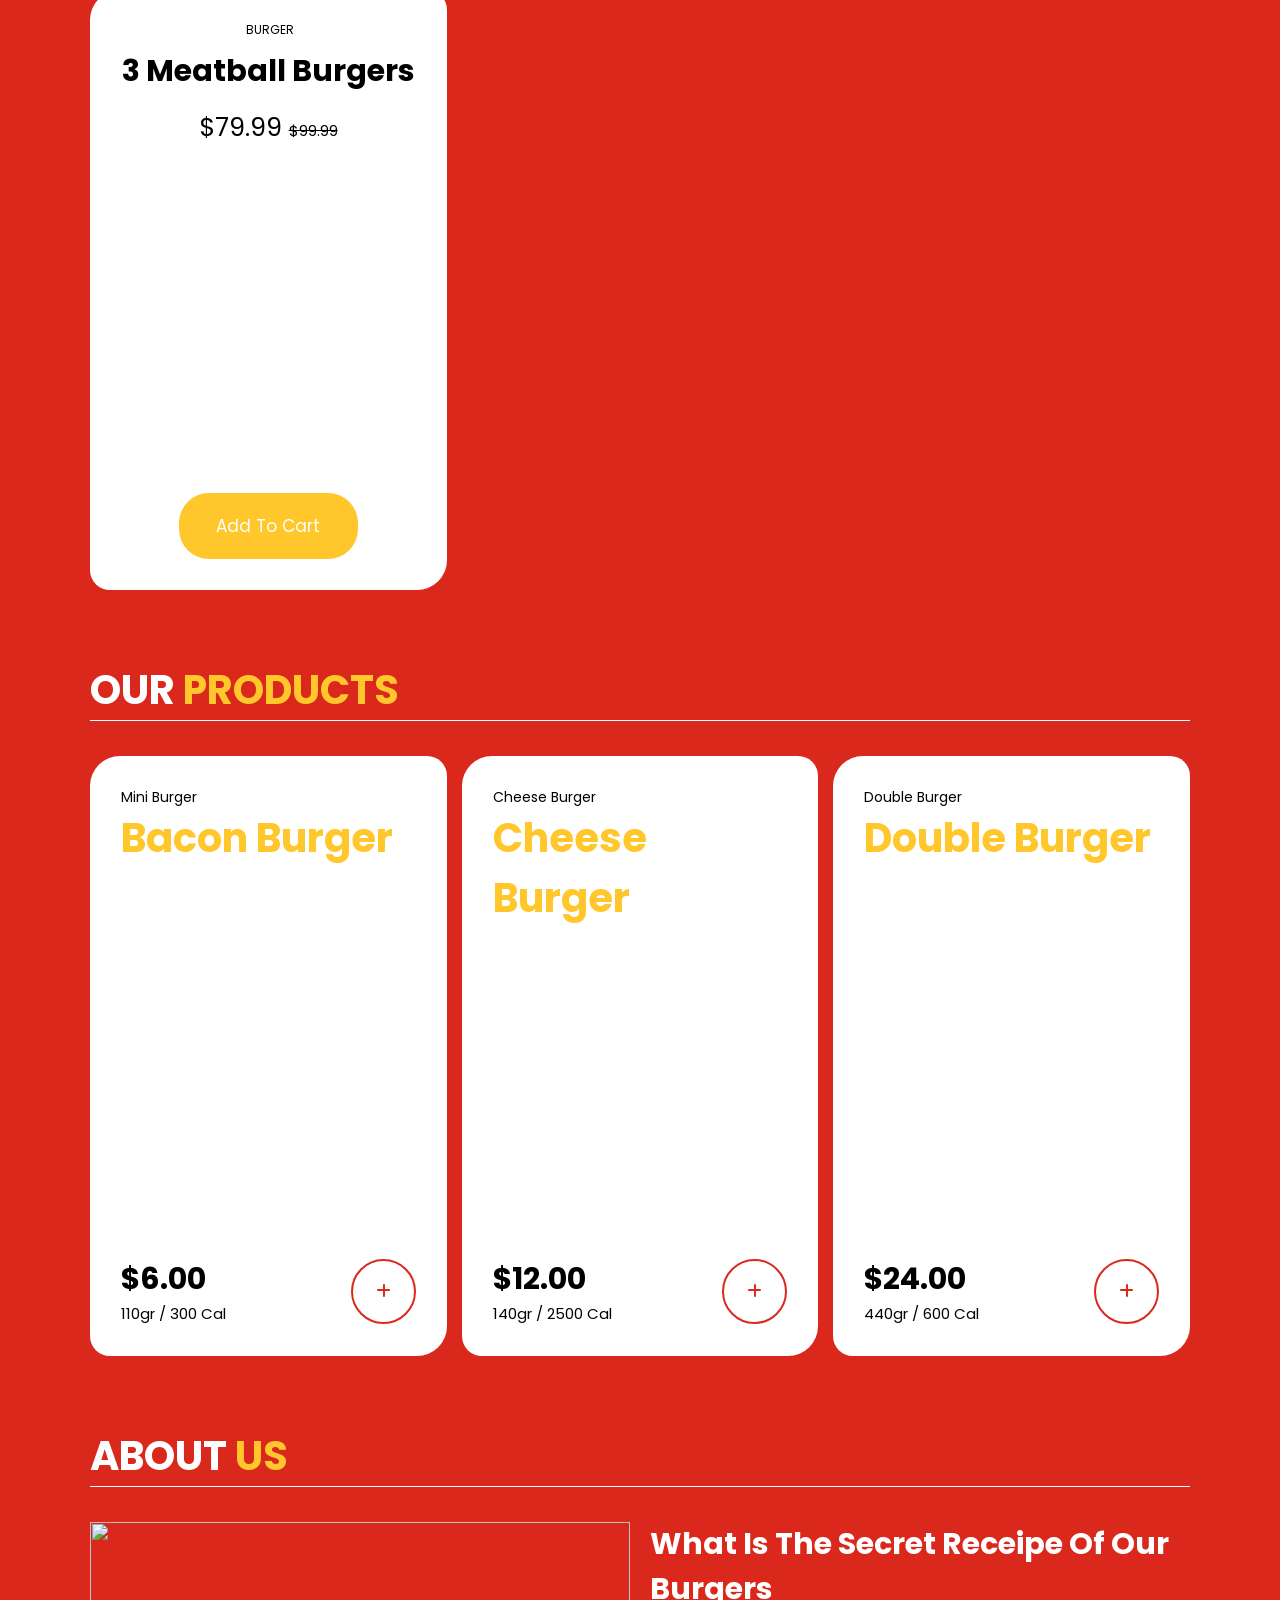
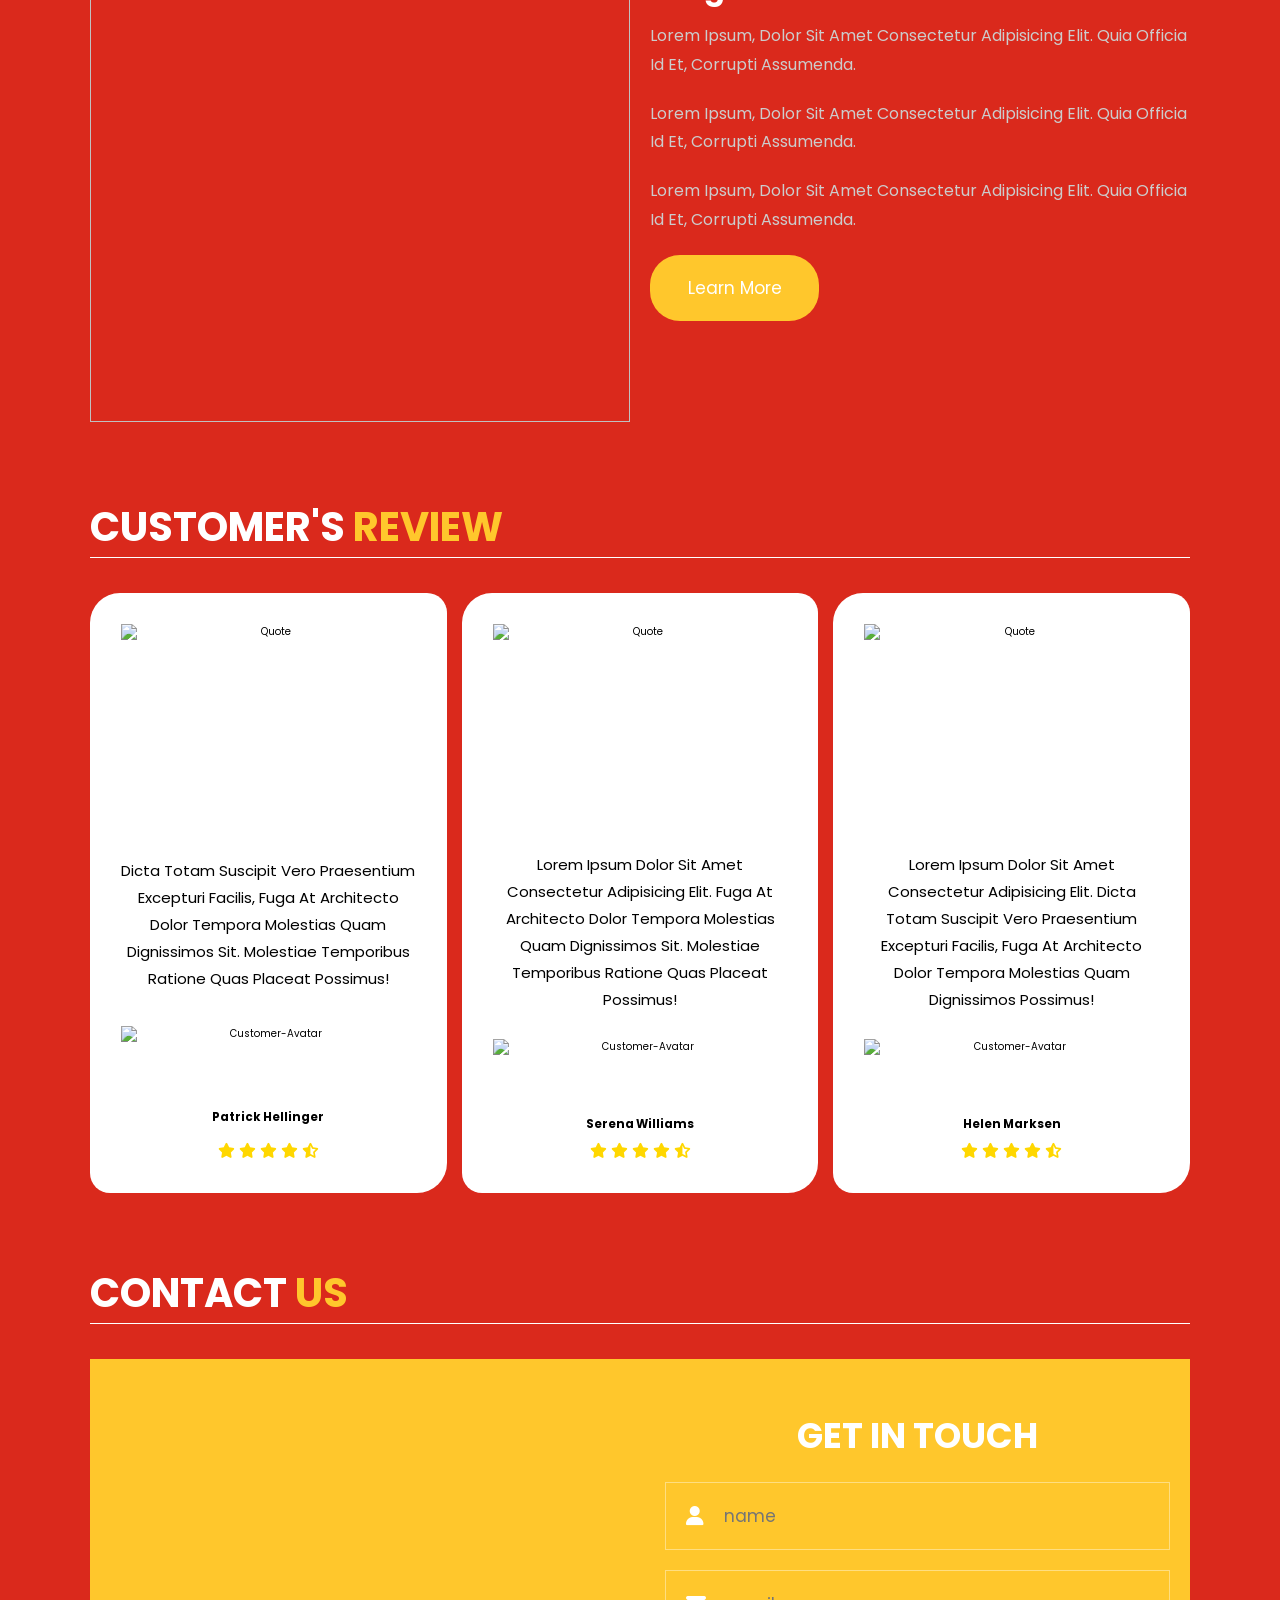
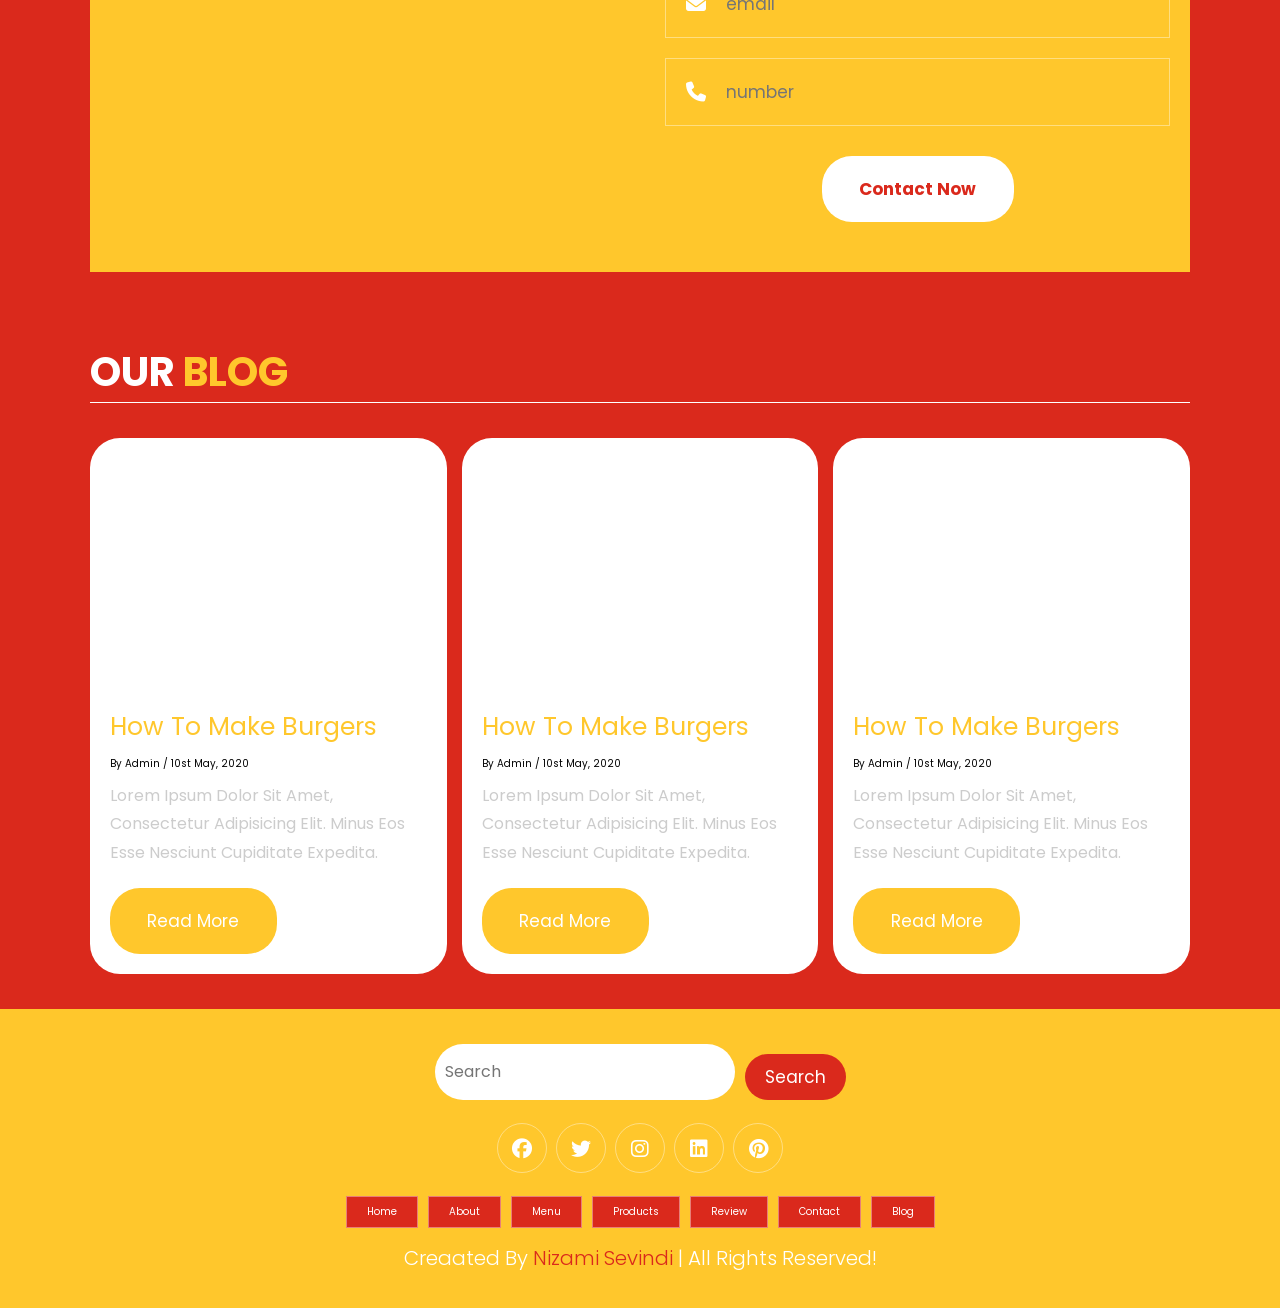
==== commit f1afba87: "Merge 1c923a5dc52058a5d068e2f7b12437be3501cbc2 into b489ff3732662cacfe0fcd84131d693bca09429f" ====
--- a/index.html
+++ b/index.html
@@ -1,393 +1,446 @@
-<!DOCTYPE html>
+<!doctype html>
 <html lang="en">
-<head>
-    <meta charset="UTF-8">
-    <meta http-equiv="X-UA-Compatible" content="IE=edge">
-    <meta name="viewport" content="width=device-width, initial-scale=1.0">
+  <head>
+    <meta charset="UTF-8" />
+    <meta http-equiv="X-UA-Compatible" content="IE=edge" />
+    <meta name="viewport" content="width=device-width, initial-scale=1.0" />
     <!-- CSS LINK -->
-    <link rel="stylesheet" href="style.css">
+    <link rel="stylesheet" href="style.css" />
     <!-- Fontawesome -->
-    <link rel="stylesheet" href="https://cdnjs.cloudflare.com/ajax/libs/font-awesome/6.1.1/css/all.min.css" integrity="sha512-KfkfwYDsLkIlwQp6LFnl8zNdLGxu9YAA1QvwINks4PhcElQSvqcyVLLD9aMhXd13uQjoXtEKNosOWaZqXgel0g==" crossorigin="anonymous" referrerpolicy="no-referrer" />
+    <link
+      rel="stylesheet"
+      href="https://cdnjs.cloudflare.com/ajax/libs/font-awesome/6.1.1/css/all.min.css"
+      integrity="sha512-KfkfwYDsLkIlwQp6LFnl8zNdLGxu9YAA1QvwINks4PhcElQSvqcyVLLD9aMhXd13uQjoXtEKNosOWaZqXgel0g=="
+      crossorigin="anonymous"
+      referrerpolicy="no-referrer"
+    />
     <title>Cok Sayfali Web Sitesi | Nizami Sevindi</title>
-</head>
-<body>
+  </head>
+  <body>
     <!-------------------------------------------- HEADER SECTION -->
-    <header class="header" >
-        <a href="#" class="logo">
-            <img src="./image/newLogo.png" alt="logo">
-        </a>
-        <nav class="navbar">
-            <a href="./index.html" class="active">home</a>
-            <a href="./about.html">about</a>
-            <a href="./menu.html">menu</a>
-            <a href="./products.html">products</a>
-            <a href="./review.html">review</a>
-            <a href="./contact.html">contact</a>
-            <a href="./blog.html">blog</a>
-        </nav>
-        <div class="buttons">
-            <button id="search-btn">
-                <i class="fas fa-search"></i>
-            </button>
-            <button id="cart-btn">
-                <i class="fas fa-shopping-cart"></i>
-            </button>
-            <button id="menu-btn">
-                <i class="fas fa-bars"></i>
-            </button>
-        </div>
-        <div class="search-form">
-            <input type="text" class="search-input" id="search-box" placeholder="Search">
-            <i class="fas fa-search"></i>
-        </div>
-        <div class="cart-items-container">
-            <div class="cart-item">
-                <i class="fas fa-times"></i>
-                <img src="./image/pngwing.com (1).png" alt="menu">
-                <div class="content">
-                    <h3>cart item 01</h3>
-                    <div class="price">$15.99 </div>
-                </div>
-            </div>
-            <div class="cart-item">
-                <i class="fas fa-times"></i>
-                <img src="./image/pngwing.com (2).png" alt="menu">
-                <div class="content">
-                    <h3>cart item 02</h3>
-                    <div class="price">$16.99 </div>
-                </div>
-            </div>
-            <div class="cart-item">
-                <i class="fas fa-times"></i>
-                <img src="./image/pngwing.com (3).png" alt="menu">
-                <div class="content">
-                    <h3>cart item 03</h3>
-                    <div class="price">$13.99 </div>
-                </div>
-            </div>
-            <div class="cart-item">
-                <i class="fas fa-times"></i>
-                <img src="./image/pngwing.com (4).png" alt="menu">
-                <div class="content">
-                    <h3>cart item 04</h3>
-                    <div class="price">$12.99 </div>
-                </div>
-            </div>
-            <a href="#" class="btn">check out </a>
-        </div>
+    <header class="header">
+      <a href="#" class="logo">
+        <img src="./image/pngegg.png" alt="logo" />
+      </a>
+      <nav class="navbar">
+        <a href="./index.html" class="active">home</a>
+        <a href="./about.html">about</a>
+        <a href="./menu.html">menu</a>
+        <a href="./products.html">products</a>
+        <a href="./review.html">review</a>
+        <a href="./contact.html">contact</a>
+        <a href="./blog.html">blog</a>
+      </nav>
+      <div class="buttons">
+        <button id="search-btn">
+          <i class="fas fa-search"></i>
+        </button>
+        <button id="cart-btn">
+          <i class="fas fa-shopping-cart"></i>
+        </button>
+        <button id="menu-btn">
+          <i class="fas fa-bars"></i>
+        </button>
+      </div>
+      <div class="search-form">
+        <input
+          type="text"
+          class="search-input"
+          id="search-box"
+          placeholder="Search"
+        />
+        <i class="fas fa-search"></i>
+      </div>
+      <div class="cart-items-container">
+        <div class="cart-item">
+          <i class="fas fa-times"></i>
+          <img src="./image/pngwing.com (1).png" alt="menu" />
+          <div class="content">
+            <h3>cart item 01</h3>
+            <div class="price">$15.99</div>
+          </div>
+        </div>
+        <div class="cart-item">
+          <i class="fas fa-times"></i>
+          <img src="./image/pngwing.com (2).png" alt="menu" />
+          <div class="content">
+            <h3>cart item 02</h3>
+            <div class="price">$16.99</div>
+          </div>
+        </div>
+        <div class="cart-item">
+          <i class="fas fa-times"></i>
+          <img src="./image/pngwing.com (3).png" alt="menu" />
+          <div class="content">
+            <h3>cart item 03</h3>
+            <div class="price">$13.99</div>
+          </div>
+        </div>
+        <div class="cart-item">
+          <i class="fas fa-times"></i>
+          <img src="./image/pngwing.com (4).png" alt="menu" />
+          <div class="content">
+            <h3>cart item 04</h3>
+            <div class="price">$12.99</div>
+          </div>
+        </div>
+        <a href="#" class="btn">check out </a>
+      </div>
     </header>
     <!---------------------------------------------HEADER SECTION -->
 
     <!---------------------------------------------HOME SECTION -->
     <section class="home" id="home">
-        <div class="content">
+      <div class="content">
         <h3>Fast Food Delivery</h3>
-        <p>Lorem ipsum dolor sit amet consectetur adipisicing elit. Incidunt perferendis obcaecati iste voluptatum, quaerat nihil magnam numquam sint? </p>
-        <a href="#" class="btn">order now</a>
-        </div>
+        <p>
+          Lorem ipsum dolor sit amet consectetur adipisicing elit. Incidunt
+          perferendis obcaecati iste voluptatum, quaerat nihil magnam numquam
+          sint?
+        </p>
+        <a href="menu.html" class="btn">order now</a>
+      </div>
     </section>
     <!---------------------------------------------HOME SECTION -->
-    
+
     <!---------------------------------------------MENU SECTION -->
-<section class="menu" id="menu">
-    <h1 class="heading">our <span>menu</span></h1>
-    <div class="box-container">
-
-        <div class="box">
-            <div class="box-head">
-                <img src="./image/pngwing.com.png" alt="">
-                <span class="menu-category">Pizza</span>
-                <h3>6 Mini Pizzas</h3>
-                <div class="price">$104.99 <span>$119.99</span></div>
-            </div>
-            <div class="box-bottom">
-                <a href="#" class="btn">add to cart</a>
-            </div>
-        </div>
-
-        <div class="box">
-            <div class="box-head">
-                <img src="./image/pngwing.com (2).png" alt="">
-                <span class="menu-category">Burger</span>
-                <h3>5 Mini Burgers</h3>
-                <div class="price">$99.99 <span>$105.99</span></div>
-            </div>
-            <div class="box-bottom">
-                <a href="#" class="btn">add to cart</a>
-            </div>
-        </div>
-
-        <div class="box">
-            <div class="box-head">
-                <img src="./image/pngwing.com (1).png" alt="">
-                <span class="menu-category">Pizza</span>
-                <h3>2 Mixed Pizzas</h3>
-                <div class="price">$49.99 <span>$59.99</span></div>
-            </div>
-            <div class="box-bottom">
-                <a href="#" class="btn">add to cart</a>
-            </div>
-        </div>
-
-        <div class="box">
-            <div class="box-head">
-                <img src="./image/pngwing.com (3).png" alt="">
-                <span class="menu-category">Burger</span>
-                <h3>3 Meatball Burgers</h3>
-                <div class="price">$79.99 <span>$99.99</span></div>
-            </div>
-            <div class="box-bottom">
-                <a href="#" class="btn">add to cart</a>
-            </div>
-        </div>
-
-        <!-- ✅ NEW ITEM -->
-        <div class="box">
-            <div class="box-head">
-                <img src="./image/newItem.png" alt="Cheeseburger">
-                <span class="menu-category">Burger</span>
-                <h3>Cheeseburger</h3>
-                <div class="price">$8.99 <span>$10.99</span></div>
-            </div>
-            <div class="box-bottom">
-                <a href="#" class="btn">add to cart</a>
-            </div>
-        </div>
-
-    </div>
-</section>
+    <section class="menu" id="menu">
+      <h1 class="heading">our <span>menu</span></h1>
+      <div class="box-container">
+        <div class="box">
+          <div class="box-head">
+            <img src="./image/pngwing.com.png" alt="" />
+            <span class="menu-category">Pizza</span>
+            <h3>6 Mini Pizzas</h3>
+            <div class="price">$104.99 <span>$119.99</span></div>
+          </div>
+          <div class="box-bottom">
+            <a href="#" class="btn">add to cart</a>
+          </div>
+        </div>
+        <div class="box">
+          <div class="box-head">
+            <img src="./image/pngwing.com (2).png" alt="" />
+            <span class="menu-category">Burger</span>
+            <h3>5 Mini Burgers</h3>
+            <div class="price">$99.99 <span>$105.99</span></div>
+          </div>
+          <div class="box-bottom">
+            <a href="#" class="btn">add to cart</a>
+          </div>
+        </div>
+        <div class="box">
+          <div class="box-head">
+            <img src="./image/pngwing.com (1).png" alt="" />
+            <span class="menu-category">Pizza</span>
+            <h3>2 Mixed Pizzas</h3>
+            <div class="price">$49.99 <span>$59.99</span></div>
+          </div>
+          <div class="box-bottom">
+            <a href="#" class="btn">add to cart</a>
+          </div>
+        </div>
+        <div class="box">
+          <div class="box-head">
+            <img src="./image/pngwing.com (3).png" alt="" />
+            <span class="menu-category">Burger</span>
+            <h3>3 Meatball Burgers</h3>
+            <div class="price">$79.99 <span>$99.99</span></div>
+          </div>
+          <div class="box-bottom">
+            <a href="#" class="btn">add to cart</a>
+          </div>
+        </div>
+      </div>
+    </section>
     <!---------------------------------------------MENU SECTION -->
-
 
     <!---------------------------------------------PRODUCTS SECTION -->
     <section class="products" id="products">
-        <h1 class="heading">our <span>products</span> </h1>
-        <div class="box-container">
-            <div class="box">
-                <div class="box-head">
-                    <span class="title">mini burger</span>
-                    <a href="#" class="name">Bacon Burger</a>
-                </div>
-                <div class="image">
-                    <img src="./image/pngwing.com (6).png" alt="">
-                </div>
-                <div class="box-bottom">
-                    <div class="info">
-                        <b class="price">$6.00</b>
-                        <span class="amount">110gr / 300 Cal</span>
-                    </div>
-                    <div class="product-btn">
-                        <a href="#">
-                            <i class="fas fa-plus"></i>
-                        </a>
-                    </div>
-                </div>
-            </div>
-            <div class="box">
-                <div class="box-head">
-                    <span class="title">cheese burger</span>
-                    <a href="#" class="name">cheese Burger</a>
-                </div>
-                <div class="image">
-                    <img src="./image/pngwing.com (4).png" alt="">
-                </div>
-                <div class="box-bottom">
-                    <div class="info">
-                        <b class="price">$12.00</b>
-                        <span class="amount">140gr / 2500 Cal</span>
-                    </div>
-                    <div class="product-btn">
-                        <a href="#">
-                            <i class="fas fa-plus"></i>
-                        </a>
-                    </div>
-                </div>
-            </div>
-            <div class="box">
-                <div class="box-head">
-                    <span class="title">Double burger</span>
-                    <a href="#" class="name">Double Burger</a>
-                </div>
-                <div class="image">
-                    <img src="./image/pngwing.com (5).png" alt="">
-                </div>
-                <div class="box-bottom">
-                    <div class="info">
-                        <b class="price">$24.00</b>
-                        <span class="amount">440gr / 600 Cal</span>
-                    </div>
-                    <div class="product-btn">
-                        <a href="#">
-                            <i class="fas fa-plus"></i>
-                        </a>
-                    </div>
-                </div>
-            </div>
-        </div>
+      <h1 class="heading">our <span>products</span></h1>
+      <div class="box-container">
+        <div class="box">
+          <div class="box-head">
+            <span class="title">mini burger</span>
+            <a href="#" class="name">Bacon Burger</a>
+          </div>
+          <div class="image">
+            <img src="./image/pngwing.com (6).png" alt="" />
+          </div>
+          <div class="box-bottom">
+            <div class="info">
+              <b class="price">$6.00</b>
+              <span class="amount">110gr / 300 Cal</span>
+            </div>
+            <div class="product-btn">
+              <a href="#">
+                <i class="fas fa-plus"></i>
+              </a>
+            </div>
+          </div>
+        </div>
+        <div class="box">
+          <div class="box-head">
+            <span class="title">cheese burger</span>
+            <a href="#" class="name">cheese Burger</a>
+          </div>
+          <div class="image">
+            <img src="./image/pngwing.com (4).png" alt="" />
+          </div>
+          <div class="box-bottom">
+            <div class="info">
+              <b class="price">$12.00</b>
+              <span class="amount">140gr / 2500 Cal</span>
+            </div>
+            <div class="product-btn">
+              <a href="#">
+                <i class="fas fa-plus"></i>
+              </a>
+            </div>
+          </div>
+        </div>
+        <div class="box">
+          <div class="box-head">
+            <span class="title">Double burger</span>
+            <a href="#" class="name">Double Burger</a>
+          </div>
+          <div class="image">
+            <img src="./image/pngwing.com (5).png" alt="" />
+          </div>
+          <div class="box-bottom">
+            <div class="info">
+              <b class="price">$24.00</b>
+              <span class="amount">440gr / 600 Cal</span>
+            </div>
+            <div class="product-btn">
+              <a href="#">
+                <i class="fas fa-plus"></i>
+              </a>
+            </div>
+          </div>
+        </div>
+      </div>
     </section>
     <!---------------------------------------------PRODUCTS SECTION -->
-        
+
     <!---------------------------------------------ABOUT US SECTION -->
     <section class="about" id="about">
-        <h1 class="heading">about <span>us</span> </h1>
-
-        <div class="row">
-            <div class="image">
-                <img src="./image/pngwing.com (7).png" alt="">
-            </div>
-            <div class="content">
-                <h3>What is the secret receipe of our burgers</h3>
-                <div class="paragraph">
-                    <p>Lorem ipsum, dolor sit amet consectetur adipisicing elit. Quia officia id et, corrupti assumenda.</p>
-                    <p>Lorem ipsum, dolor sit amet consectetur adipisicing elit. Quia officia id et, corrupti assumenda.</p>
-                    <p>Lorem ipsum, dolor sit amet consectetur adipisicing elit. Quia officia id et, corrupti assumenda.</p>
-                </div>
-                    <a href="#" class="btn">Learn More</a>
-            </div>
-        </div>
+      <h1 class="heading">about <span>us</span></h1>
+
+      <div class="row">
+        <div class="image">
+          <img src="./image/pngwing.com (7).png" alt="" />
+        </div>
+        <div class="content">
+          <h3>What is the secret receipe of our burgers</h3>
+          <div class="paragraph">
+            <p>
+              Lorem ipsum, dolor sit amet consectetur adipisicing elit. Quia
+              officia id et, corrupti assumenda.
+            </p>
+            <p>
+              Lorem ipsum, dolor sit amet consectetur adipisicing elit. Quia
+              officia id et, corrupti assumenda.
+            </p>
+            <p>
+              Lorem ipsum, dolor sit amet consectetur adipisicing elit. Quia
+              officia id et, corrupti assumenda.
+            </p>
+          </div>
+          <a href="about.html" class="btn">Learn More</a>
+        </div>
+      </div>
     </section>
     <!---------------------------------------------ABOUT US SECTION -->
-    
+
     <!---------------------------------------------REVIEW SECTION -->
     <section class="review" id="review">
-        <h1 class="heading">customer's <span>review</span> </h1>
-        <div class="box-container">
-            <div class="box">
-                <img src="./image/pngwing.com (8).png" alt="quote">
-                <p> Dicta totam suscipit vero praesentium excepturi facilis, fuga at architecto dolor tempora molestias quam dignissimos sit. Molestiae temporibus ratione quas placeat possimus!</p>
-                <img src="./image/pngwing.com (9).png" alt="customer-avatar" class="user">
-                <h3>Patrick Hellinger</h3>
-                <div class="stars">
-                    <i class="fas fa-star"></i>
-                    <i class="fas fa-star"></i>
-                    <i class="fas fa-star"></i>
-                    <i class="fas fa-star"></i>
-                    <i class="fas fa-star-half-alt"></i>
-                </div>
-            </div>
-            <div class="box">
-                <img src="./image/pngwing.com (8).png" alt="quote">
-                <p>Lorem ipsum dolor sit amet consectetur adipisicing elit. Fuga at architecto dolor tempora molestias quam dignissimos sit. Molestiae temporibus ratione quas placeat possimus!</p>
-                <img src="./image/pngwing.com (10).png" alt="customer-avatar" class="user">
-                <h3>Serena Williams</h3>
-                <div class="stars">
-                    <i class="fas fa-star"></i>
-                    <i class="fas fa-star"></i>
-                    <i class="fas fa-star"></i>
-                    <i class="fas fa-star"></i>
-                    <i class="fas fa-star-half-alt"></i>
-                </div>
-            </div>
-            <div class="box">
-                <img src="./image/pngwing.com (8).png" alt="quote">
-                <p>Lorem ipsum dolor sit amet consectetur adipisicing elit. Dicta totam suscipit vero praesentium excepturi facilis, fuga at architecto dolor tempora molestias quam dignissimos possimus!</p>
-                <img src="./image/pngwing.com (11).png" alt="customer-avatar" class="user">
-                <h3>Helen Marksen</h3>
-                <div class="stars">
-                    <i class="fas fa-star"></i>
-                    <i class="fas fa-star"></i>
-                    <i class="fas fa-star"></i>
-                    <i class="fas fa-star"></i>
-                    <i class="fas fa-star-half-alt"></i>
-                </div>
-            </div>
-        </div>
-    </section> 
+      <h1 class="heading">customer's <span>review</span></h1>
+      <div class="box-container">
+        <div class="box">
+          <img src="./image/pngwing.com (8).png" alt="quote" />
+          <p>
+            Dicta totam suscipit vero praesentium excepturi facilis, fuga at
+            architecto dolor tempora molestias quam dignissimos sit. Molestiae
+            temporibus ratione quas placeat possimus!
+          </p>
+          <img
+            src="./image/pngwing.com (9).png"
+            alt="customer-avatar"
+            class="user"
+          />
+          <h3>Patrick Hellinger</h3>
+          <div class="stars">
+            <i class="fas fa-star"></i>
+            <i class="fas fa-star"></i>
+            <i class="fas fa-star"></i>
+            <i class="fas fa-star"></i>
+            <i class="fas fa-star-half-alt"></i>
+          </div>
+        </div>
+        <div class="box">
+          <img src="./image/pngwing.com (8).png" alt="quote" />
+          <p>
+            Lorem ipsum dolor sit amet consectetur adipisicing elit. Fuga at
+            architecto dolor tempora molestias quam dignissimos sit. Molestiae
+            temporibus ratione quas placeat possimus!
+          </p>
+          <img
+            src="./image/pngwing.com (10).png"
+            alt="customer-avatar"
+            class="user"
+          />
+          <h3>Serena Williams</h3>
+          <div class="stars">
+            <i class="fas fa-star"></i>
+            <i class="fas fa-star"></i>
+            <i class="fas fa-star"></i>
+            <i class="fas fa-star"></i>
+            <i class="fas fa-star-half-alt"></i>
+          </div>
+        </div>
+        <div class="box">
+          <img src="./image/pngwing.com (8).png" alt="quote" />
+          <p>
+            Lorem ipsum dolor sit amet consectetur adipisicing elit. Dicta totam
+            suscipit vero praesentium excepturi facilis, fuga at architecto
+            dolor tempora molestias quam dignissimos possimus!
+          </p>
+          <img
+            src="./image/pngwing.com (11).png"
+            alt="customer-avatar"
+            class="user"
+          />
+          <h3>Helen Marksen</h3>
+          <div class="stars">
+            <i class="fas fa-star"></i>
+            <i class="fas fa-star"></i>
+            <i class="fas fa-star"></i>
+            <i class="fas fa-star"></i>
+            <i class="fas fa-star-half-alt"></i>
+          </div>
+        </div>
+      </div>
+    </section>
     <!---------------------------------------------REVIEW SECTION -->
     <!---------------------------------------------CONTACT SECTION -->
     <section class="contact" id="contact">
-        <h1 class="heading">contact <span>us</span> </h1>
-        <div class="row">
-            <iframe class="map" src="https://www.google.com/maps/embed?pb=!1m18!1m12!1m3!1d983.3235940970079!2d8.540719273659763!3d47.3713194174677!2m3!1f0!2f0!3f0!3m2!1i1024!2i768!4f13.1!3m3!1m2!1s0x47900a00aa1e1d17%3A0x278f576acdd580f5!2sStorchen%20Z%C3%BCrich%20-%20Lifestyle%20Boutique%20Hotel!5e0!3m2!1sde!2sch!4v1658505945506!5m2!1sde!2sch" allowfullscreen="" loading="lazy" referrerpolicy="no-referrer-when-downgrade"></iframe>
-            <form>
-                <h3>get in touch</h3>
-                <div class="inputBox">
-                    <i class="fas fa-user"></i>
-                    <input type="text" placeholder="name">
-                </div>
-                <div class="inputBox">
-                    <i class="fas fa-envelope"></i>
-                    <input type="email" placeholder="email">
-                </div>
-                <div class="inputBox">
-                    <i class="fas fa-phone"></i>
-                    <input type="number" placeholder="number">
-                </div>
-                <input type="submit" class="btn" value="contact now">
-            </form>
-        </div>
+      <h1 class="heading">contact <span>us</span></h1>
+      <div class="row">
+        <iframe
+          class="map"
+          src="https://www.google.com/maps/embed?pb=!1m18!1m12!1m3!1d983.3235940970079!2d8.540719273659763!3d47.3713194174677!2m3!1f0!2f0!3f0!3m2!1i1024!2i768!4f13.1!3m3!1m2!1s0x47900a00aa1e1d17%3A0x278f576acdd580f5!2sStorchen%20Z%C3%BCrich%20-%20Lifestyle%20Boutique%20Hotel!5e0!3m2!1sde!2sch!4v1658505945506!5m2!1sde!2sch"
+          allowfullscreen=""
+          loading="lazy"
+          referrerpolicy="no-referrer-when-downgrade"
+        ></iframe>
+        <form>
+          <h3>get in touch</h3>
+          <div class="inputBox">
+            <i class="fas fa-user"></i>
+            <input type="text" placeholder="name" />
+          </div>
+          <div class="inputBox">
+            <i class="fas fa-envelope"></i>
+            <input type="email" placeholder="email" />
+          </div>
+          <div class="inputBox">
+            <i class="fas fa-phone"></i>
+            <input type="number" placeholder="number" />
+          </div>
+          <input type="submit" class="btn" value="contact now" />
+        </form>
+      </div>
     </section>
     <!---------------------------------------------CONTACT SECTION -->
 
     <!---------------------------------------------BLOG SECTION -->
     <section class="blog" id="blog">
-        <h1 class="heading">our <span>blog</span> </h1>
-        <div class="box-container">
-            <div class="box-full">
-                <div class="image">
-                    <img src="./image/delicious-burger-on-wooden-board-2022-03-04-05-58-25-utc.jpg" alt="">
-                </div>
-                <div class="content">
-                    <a href="#" class="title">how to make burgers</a>
-                    <span>by admin / 10st may, 2020</span>
-                    <p>Lorem ipsum dolor sit amet, consectetur adipisicing elit. Minus eos esse nesciunt cupiditate expedita.</p>
-                    <a href="#" class="btn">read more</a>
-                </div>
-            </div>
-            <div class="box-full">
-                <div class="image">
-                    <img src="./image/delicious-tasty-burgers-on-wooden-background-2021-08-26-15-25-13-utc.jpg" alt="">
-                </div>
-                <div class="content">
-                    <a href="#" class="title">how to make burgers</a>
-                    <span>by admin / 10st may, 2020</span>
-                    <p>Lorem ipsum dolor sit amet, consectetur adipisicing elit. Minus eos esse nesciunt cupiditate expedita.</p>
-                    <a href="#" class="btn">read more</a>
-                </div>
-            </div>
-            <div class="box-full">
-                <div class="image">
-                    <img src="./image/handmade-burger-on-dark-background-delicious-blac-2021-10-21-02-27-27-utc.jpg" alt="">
-                </div>
-                <div class="content">
-                    <a href="#" class="title">how to make burgers</a>
-                    <span>by admin / 10st may, 2020</span>
-                    <p>Lorem ipsum dolor sit amet, consectetur adipisicing elit. Minus eos esse nesciunt cupiditate expedita.</p>
-                    <a href="#" class="btn">read more</a>
-                </div>
-            </div>
-        </div>
+      <h1 class="heading">our <span>blog</span></h1>
+      <div class="box-container">
+        <div class="box-full">
+          <div class="image">
+            <img
+              src="./image/delicious-burger-on-wooden-board-2022-03-04-05-58-25-utc.jpg"
+              alt=""
+            />
+          </div>
+          <div class="content">
+            <a href="#" class="title">how to make burgers</a>
+            <span>by admin / 10st may, 2020</span>
+            <p>
+              Lorem ipsum dolor sit amet, consectetur adipisicing elit. Minus
+              eos esse nesciunt cupiditate expedita.
+            </p>
+            <a href="#" class="btn">read more</a>
+          </div>
+        </div>
+        <div class="box-full">
+          <div class="image">
+            <img
+              src="./image/delicious-tasty-burgers-on-wooden-background-2021-08-26-15-25-13-utc.jpg"
+              alt=""
+            />
+          </div>
+          <div class="content">
+            <a href="#" class="title">how to make burgers</a>
+            <span>by admin / 10st may, 2020</span>
+            <p>
+              Lorem ipsum dolor sit amet, consectetur adipisicing elit. Minus
+              eos esse nesciunt cupiditate expedita.
+            </p>
+            <a href="#" class="btn">read more</a>
+          </div>
+        </div>
+        <div class="box-full">
+          <div class="image">
+            <img
+              src="./image/handmade-burger-on-dark-background-delicious-blac-2021-10-21-02-27-27-utc.jpg"
+              alt=""
+            />
+          </div>
+          <div class="content">
+            <a href="#" class="title">how to make burgers</a>
+            <span>by admin / 10st may, 2020</span>
+            <p>
+              Lorem ipsum dolor sit amet, consectetur adipisicing elit. Minus
+              eos esse nesciunt cupiditate expedita.
+            </p>
+            <a href="#" class="btn">read more</a>
+          </div>
+        </div>
+      </div>
     </section>
     <!---------------------------------------------BLOG SECTION -->
-    
+
     <!---------------------------------------------FOOTER SECTION -->
     <section class="footer">
-        <div class="search">
-            <input type="text" class="search-input" placeholder="Search">
-            <button class="btn btn-primary">search</button>
-        </div>
-        <div class="share">
-            <a href="#" class="fab fa-facebook"></a>
-            <a href="#" class="fab fa-twitter"></a>
-            <a href="#" class="fab fa-instagram"></a>
-            <a href="#" class="fab fa-linkedin"></a>
-            <a href="#" class="fab fa-pinterest"></a>
-        </div>
-        <div class="links">
-            <a href="#home">home</a>
-            <a href="#about">about</a>
-            <a href="#menu">menu</a>
-            <a href="#products">products</a>
-            <a href="#review">review</a>
-            <a href="#contact">contact</a>
-            <a href="#blog">blog</a>
-        </div>
-        <div class="credit">
-            creaated by <span>Nizami Sevindi</span> | all rights reserved!
-        </div>
+      <div class="search">
+        <input type="text" class="search-input" placeholder="Search" />
+        <button class="btn btn-primary">search</button>
+      </div>
+      <div class="share">
+        <a href="#" class="fab fa-facebook"></a>
+        <a href="#" class="fab fa-twitter"></a>
+        <a href="#" class="fab fa-instagram"></a>
+        <a href="#" class="fab fa-linkedin"></a>
+        <a href="#" class="fab fa-pinterest"></a>
+      </div>
+      <div class="links">
+        <a href="#home">home</a>
+        <a href="#about">about</a>
+        <a href="#menu">menu</a>
+        <a href="#products">products</a>
+        <a href="#review">review</a>
+        <a href="#contact">contact</a>
+        <a href="#blog">blog</a>
+      </div>
+      <div class="credit">
+        creaated by <span>Nizami Sevindi</span> | all rights reserved!
+      </div>
     </section>
     <!---------------------------------------------FOOTER SECTION -->
 
-<script src="./script.js"></script>
-</body>
-</html>+    <script src="./script.js"></script>
+  </body>
+</html>
--- a/style.css
+++ b/style.css
@@ -1,605 +1,634 @@
-@import url('https://fonts.googleapis.com/css2?family=Poppins:wght@100;200;300;400;500;600;700&display=swap');
-
-:root{
-    --main-color:#284990;
-    --black-color: #252525;
-    --border: 0.1rem solid rgba(255, 255, 255, 0.4);
-}
-
-*{
-    font-family: 'Poppins',sans-serif;
-    margin: 0;
-    padding: 0;
-    border: none;
-    box-sizing: border-box;
-    text-decoration: none;
-    text-transform: capitalize;
-    transition: .2s ease;
-    outline: none;
-}
-
-html{
-    font-size: 62.5%;
-    overflow-x: hidden;
-    scroll-behavior: smooth;
-}
-
-body{
-    background-color: var(--main-color);
-}
-
-section{
-    padding: 3.5rem 7%;
-    scroll-margin-top: 9rem;
-}
-
-img{
-    width: 100%;
-    object-fit: contain;
-}
-
-a{
-    text-decoration: none;
-    color: var(--black-color);
-}
-
-.btn{
-    margin-top: 1rem;
-    display: inline-block;
-    padding: 2rem 3.75rem;
-    border-radius: 30px;
-    font-size: 1.7rem;
-    color: #fff;
-    background-color: var(--black-color);
-    cursor: pointer;
-}
-
-.btn:hover{
-    opacity: 0.8;
-}
-
-.heading{
-    color: #fff;
-    text-transform: uppercase;
-    font-size: 4rem;
-    margin-bottom: 3.5rem;
-    border-bottom: 0.1rem solid #fff;
-}
-
-.heading span{
-    text-transform: uppercase;
-    color: var(--black-color);
-}
-
-.box-container{
-    display: grid;
-    grid-template-columns: repeat(auto-fit, minmax(25rem, 1fr));
-    gap: 1.5rem;
-}
-
-.box{
-    padding: 3rem;
-    background-color: #fff;
-    border-radius: 3rem 2rem;
-    min-height: auto; /* ndryshuar nga 60rem në auto */
-    display: flex;
-    flex-direction: column;
-    justify-content: space-between;
-    text-align: center;
-    border: var(--border);
-}
-
-.search-input{
-    font-size: 1.6rem;
-    color: var(--black-color);
-    padding: 1rem;
-    text-transform: none;
-    border-radius: 3rem;
-}
-
-::-webkit-scrollbar{
-    height: 0.5rem;
-    width: 1rem;
-    background-color: rgb(7, 126, 182);
-}
-
-::-webkit-scrollbar-track{
-    background-color: transparent;
-}
-
-::-webkit-scrollbar-thumb{
-    border-radius: 3rem;
-    background-color: greenyellow;
-}
-
-::-webkit-scrollbar-thumb:hover{
-    background-color: rgb(211, 255, 144);
+@import url("https://fonts.googleapis.com/css2?family=Poppins:wght@100;200;300;400;500;600;700&display=swap");
+
+:root {
+  --main-color: #da291c;
+  --black-color: #ffc72c;
+  --border: 0.1rem solid rgba(255, 255, 255, 0.4);
+}
+
+* {
+  font-family: "Poppins", sans-serif;
+  margin: 0;
+  padding: 0;
+  border: none;
+  box-sizing: border-box;
+  text-decoration: none;
+  text-transform: capitalize;
+  transition: 0.2s ease;
+  outline: none;
+}
+
+html {
+  font-size: 62.5%;
+  overflow-x: hidden;
+
+  scroll-behavior: smooth;
+}
+
+body {
+  background-color: var(--main-color);
+}
+
+section {
+  padding: 3.5rem 7%;
+  scroll-margin-top: 9rem;
+}
+
+img {
+  width: 100%;
+  object-fit: contain;
+}
+
+a {
+  text-decoration: none;
+  color: var(--black-color);
+}
+
+.btn {
+  margin-top: 1rem;
+  display: inline-block;
+  padding: 2rem 3.75rem;
+  border-radius: 30px;
+  font-size: 1.7rem;
+  color: #fff;
+  background-color: var(--black-color);
+  cursor: pointer;
+}
+
+.btn:hover {
+  opacity: 0.8;
+}
+
+.heading {
+  color: #fff;
+  text-transform: uppercase;
+  font-size: 4rem;
+  margin-bottom: 3.5rem;
+  border-bottom: 0.1rem solid #fff;
+}
+
+.heading span {
+  text-transform: uppercase;
+  color: var(--black-color);
+}
+
+.box-container {
+  display: grid;
+  grid-template-columns: repeat(auto-fit, minmax(30rem, 1fr));
+  gap: 1.5rem;
+}
+
+.box {
+  padding: 3rem;
+  background-color: #fff;
+  border-radius: 3rem 2rem;
+  min-height: 60rem;
+  display: flex;
+  flex-direction: column;
+  justify-content: space-between;
+  text-align: center;
+  border: var(--border);
+}
+
+.search-input {
+  font-size: 1.6rem;
+  color: var(--black-color);
+  padding: 1rem;
+  text-transform: none;
+  border-radius: 3rem;
+}
+
+::-webkit-scrollbar {
+  height: 0.5rem;
+  width: 1rem;
+  background-color: rgb(7, 126, 182);
+}
+
+::-webkit-scrollbar-track {
+  background-color: transparent;
+}
+
+::-webkit-scrollbar-thumb {
+  border-radius: 3rem;
+  background-color: greenyellow;
+}
+
+::-webkit-scrollbar-thumb:hover {
+  background-color: rgb(211, 255, 144);
 }
 
 /* ------------------------------------------HEADER SECTION */
-.header{
-    display: flex;
-    justify-content: space-between;
-    align-items: center;
-    background-color: #fff;
-    padding: 0 7%;
-    margin: 2rem 7%;
-    border-radius: 30rem;
-    box-shadow: 0px 0px 17px -2px rgba(0,0,0,0.75);
-    position: sticky;
-    top: 0;
-    z-index: 1000;
-}
-
-.header .search-form{
-    position: absolute;
-    top: 115%;
-    right: 7%;
-    background-color: #fff;
-    width: 50rem;
-    height: 5rem;
-    display: flex;
-    align-items: center;
-    border-radius: 3rem;
-    box-shadow: 0px 0px 25px 2px rgb(0 0 0 / 75%);
-    transform: scaleY(0);
-    transform-origin: top;
-}
-
-.header .search-form.active{
-    transform: scaleY(1);
-}
-
-.header .search-form i{
-    cursor: pointer;
-    font-size: 2.2rem;
-    margin-right: 1.5rem;
-    color: var(--black-color);
-}
-.header .search-form input{
-    width: 100%;
-}
-
-.header .logo img{
-    height: 9rem;
-}
-
-.header .navbar a{
-    margin: 0 1rem;
-    font-size: 1.6rem;
-    color: var(--black-color);
-    border-bottom: 0.2rem solid transparent;
+
+.header {
+  display: flex;
+  justify-content: space-between;
+  align-items: center;
+  background-color: #fff;
+  padding: 0 7%;
+  margin: 2rem 7%;
+  border-radius: 30rem;
+  box-shadow: 0px 0px 17px -2px rgba(0, 0, 0, 0.75);
+  position: sticky;
+  top: 0;
+  z-index: 1000;
+}
+
+.header .search-form {
+  position: absolute;
+  top: 115%;
+  right: 7%;
+  background-color: #fff;
+  width: 50rem;
+  height: 5rem;
+  display: flex;
+  align-items: center;
+  border-radius: 3rem;
+  box-shadow: 0px 0px 25px 2px rgb(0 0 0 / 75%);
+  transform: scaleY(0);
+}
+
+.header .search-form.active {
+  transform: scaleY(1);
+}
+
+.header .search-form i {
+  cursor: pointer;
+  font-size: 2.2rem;
+  margin-right: 1.5rem;
+  color: var(--black-color);
+}
+.header .search-form input {
+  width: 100%;
+}
+
+.header .logo img {
+  height: 9rem;
+}
+
+.header .navbar a {
+  margin: 0 1rem;
+  font-size: 1.6rem;
+  color: var(--black-color);
+  border-bottom: 0.2rem solid transparent;
 }
 
 .header .navbar a.active,
-.header .navbar a:hover{
-    border-color: var(--main-color);
-    padding-bottom:.5rem ;
-}
-
-.header .buttons button{
-    cursor: pointer;
-    font-size: 2.5rem;
-    margin-left: 2rem;
-    background-color: transparent;
-}
-
-.header .cart-items-container{
-    position: absolute;
-    top: 95%;
-    height: calc(100vh - 9rem);
-    width: 35rem;
-    background-color: #fff;
-    box-shadow: 0px 20px 14px 0px rgba(0 0 0 / 75%);
-    right: -100%;
-}
-
-.header .cart-items-container.active{
-    right: 3rem;
-}
-
-.header .cart-items-container .cart-item{
-    position: relative;
-    display: flex;
-    align-items: center;
-    gap: 1.5rem;
-    padding: 1.5rem;
-}
-
-.header .cart-items-container .cart-item:hover{
-    box-shadow: 0px 0px 10px 0px rgba(0, 0, 0, 0.75);
-}
-.header .cart-items-container .cart-item img{
-    height: 7rem;
-    width: auto;
-}
-.header .cart-items-container .cart-item .content h3{
-    font-size: 2rem;
-    color: var(--black-color);
-    padding: 0.5rem;
-}
-
-.header .cart-items-container .cart-item .content .price{
-    font-size: 1.5rem;
-    color: var(--black-color);
-}
-.header .cart-items-container .cart-item .fa-times{
-    position: absolute;
-    top: 1rem;
-    right: 1.5rem;
-    font-size: 2rem;
-    cursor: pointer;
-    color: var(--black-color);
-}
-.header .cart-items-container .btn{
-    width: 100%;
-    text-align: center;
-    border-radius: unset;
-}
-
-.header #menu-btn{
-    display: none;
+.header .navbar a:hover {
+  border-color: var(--main-color);
+  padding-bottom: 0.5rem;
+}
+
+.header .buttons button {
+  cursor: pointer;
+  font-size: 2.5rem;
+  margin-left: 2rem;
+  background-color: transparent;
+  cursor: pointer;
+}
+
+.header .cart-items-container {
+  position: absolute;
+  top: 95%;
+  height: calc(100vh - 9rem);
+  width: 35rem;
+  background-color: #fff;
+  box-shadow: 0px 20px 14px 0px rgba(0 0 0 / 75%);
+  right: -100%;
+}
+
+.header .cart-items-container.active {
+  right: 3rem;
+}
+
+.header .cart-items-container .cart-item {
+  position: relative;
+  display: flex;
+  align-items: center;
+  gap: 1.5rem;
+  padding: 1.5rem;
+}
+
+.header .cart-items-container .cart-item:hover {
+  box-shadow: 0px 0px 10px 0px rgba(0, 0, 0, 0.75);
+}
+.header .cart-items-container .cart-item img {
+  height: 7rem;
+  width: auto;
+}
+.header .cart-items-container .cart-item .content h3 {
+  font-size: 2rem;
+  color: var(--black-color);
+  padding: 0.5rem;
+}
+
+.header .cart-items-container .cart-item .content .price {
+  font-size: 1.5rem;
+  color: var(--black-color);
+}
+.header .cart-items-container .cart-item .fa-times {
+  position: absolute;
+  top: 1rem;
+  right: 1.5rem;
+  font-size: 2rem;
+  cursor: pointer;
+  color: var(--black-color);
+}
+.header .cart-items-container .btn {
+  width: 100%;
+  text-align: center;
+  border-radius: unset;
+}
+
+.header #menu-btn {
+  display: none;
 }
 /* ------------------------------------------HEADER SECTION */
 
 /* ------------------------------------------HOME SECTION */
-.home{
-    min-height: 100vh;
-    background: url(./image/pizza-with-turkey-bacon-orange-and-cashew-nuts-2022-03-29-07-33-54-utc.jpg) no-repeat;
-    background-size: cover;
-    background-position: center;
-    margin-top: -134px;
-    display: flex;
-    align-items: center;
-}
-
-.home .content{
-    max-width: 60rem;
-}
-
-.home .content h3{
-    font-size: 6rem;
-    color: #fff;
-}
-
-.home .content p{
-    font-size: 2rem;
-    font-weight: 300;
-    line-height: 1.8;
-    padding: 1rem 0;
-    color: #fff;
-}
+
+.home {
+  min-height: 100vh;
+  background: url(./image/pizza-with-turkey-bacon-orange-and-cashew-nuts-2022-03-29-07-33-54-utc.jpg)
+    no-repeat;
+  background-size: cover;
+  background-position: center;
+  margin-top: -134px;
+  display: flex;
+  align-items: center;
+}
+
+.home .content {
+  max-width: 60rem;
+}
+
+.home .content h3 {
+  font-size: 6rem;
+  color: #fff;
+}
+
+.home .content p {
+  font-size: 2rem;
+  font-weight: 300;
+  line-height: 1.8;
+  padding: 1rem 0;
+  color: #fff;
+}
+
+/* ------------------------------------------HOME SECTION */
+
 /* ------------------------------------------MENU SECTION */
-.menu .box-container .menu-category{
-    font-size: 1.2rem;
-    text-transform: uppercase;
-}
-
-.menu .box-container .box h3{
-    font-size: 3rem;
-    padding: 1rem 0;
-}
-
-.menu .box-container .box .price{
-    font-size: 2.5rem;
-    padding: 0.5rem 0;
-}
-
-.menu .box-container .box .price span{
-    text-decoration: line-through;
-    font-size: 1.5rem;
-}
+/* img .box-container ve .box  genel olarak düzenlendi */
+
+.menu .box-container .menu-category {
+  font-size: 1.2rem;
+  text-transform: uppercase;
+}
+
+.menu .box-container .box h3 {
+  font-size: 3rem;
+  padding: 1rem 0;
+}
+
+.menu .box-container .box .price {
+  font-size: 2.5rem;
+  padding: 0.5rem 0;
+}
+
+.menu .box-container .box .price span {
+  text-decoration: line-through;
+  font-size: 1.5rem;
+}
+/* ------------------------------------------MENU SECTION */
+
 /* ------------------------------------------PRODUCTS SECTION */
-.products .box-container .box .box-head{
-    display: flex;
-    flex-direction: column;
-    align-items: start;
-    z-index: 10;
-}
-.products .box-container .box .box-head .title{
-    font-size: 1.4rem;
-}
-
-.products .box-container .box-head .name{
-    font-size: 4rem;
-    font-weight: bold;
-    text-align: start;
-    overflow-wrap: anywhere;
-}
-
-.products .box-container .box .box-bottom{
-    display: flex;
-    justify-content: space-between;
-    align-items: center;
-}
-.products .box-container .box .box-bottom .info{
-    display: flex;
-    flex-direction: column;
-    align-items: flex-start;
-}
-
-.products .box-container .box-bottom .info .price{
-    font-size: 3rem;
-}
-.products .box-container .box-bottom .info .amount{
-    font-size: 1.5rem;
-}
-
-.products .box-container  .box-bottom .product-btn a{
-    display: flex; 
-    justify-content: center;
-    align-items: center;
-    border-radius: 50%;
-    width: 6.5rem;
-    height: 6.5rem;
-    border: 0.2rem solid var(--main-color);
-}
-
-.products .box-container  .box-bottom .product-btn a i{
-    font-size: 1.6rem;
-    color: var(--main-color);
-}
+.products .box-container .box .box-head {
+  display: flex;
+  flex-direction: column;
+  align-items: start;
+  z-index: 10;
+}
+.products .box-container .box .box-head .title {
+  font-size: 1.4rem;
+}
+
+.products .box-container .box-head .name {
+  font-size: 4rem;
+  font-weight: bold;
+  text-align: start;
+  overflow-wrap: anywhere;
+}
+
+.products .box-container .box .box-bottom {
+  display: flex;
+  justify-content: space-between;
+  align-items: center;
+}
+.products .box-container .box .box-bottom .info {
+  display: flex;
+  flex-direction: column;
+  align-items: flex-start;
+}
+
+.products .box-container .box-bottom .info .price {
+  font-size: 3rem;
+}
+.products .box-container .box-bottom .info .amount {
+  font-size: 1.5rem;
+}
+
+.products .box-container .box-bottom .product-btn a {
+  display: flex;
+  justify-content: center;
+  align-items: center;
+  border-radius: 50%;
+  width: 6.5rem;
+  height: 6.5rem;
+  border: 0.2rem solid var(--main-color);
+}
+
+.products .box-container .box-bottom .product-btn a i {
+  font-size: 1.6rem;
+  color: var(--main-color);
+}
+
+/* ------------------------------------------PRODUCTS SECTION */
+
 /* ------------------------------------------ABOUT US SECTION */
-.about .row .image{
-     flex: 1 1 45rem;
-}
-.about .row .image img{
-    height: 50rem;
-    object-fit: contain;
-}
-.about .row{
-    display: flex;
-    flex-wrap: wrap;
-    column-gap: 2rem;
-}
-
-.about .row .content{
-    flex: 1 1 45rem;
-}
-
-.about .row .content h3{
-    font-size: 3rem;
-    color: #fff;
-}
-
-.about .row .content p{
-    font-size: 1.6rem;
-    color: #ccc;
-    padding: 1rem 0;
-    line-height: 1.8;
-}
+.about .row .image {
+  flex: 1 1 45rem;
+}
+.about .row .image img {
+  height: 50rem;
+  object-fit: contain;
+}
+/* img  genel olarak düzenlendi */
+
+.about .row {
+  display: flex;
+  flex-wrap: wrap;
+  column-gap: 2rem;
+}
+
+.about .row .content {
+  flex: 1 1 45rem;
+}
+
+.about .row .content h3 {
+  font-size: 3rem;
+  color: #fff;
+}
+
+.about .row .content p {
+  font-size: 1.6rem;
+  color: #ccc;
+  padding: 1rem 0;
+  line-height: 1.8;
+}
+/* ------------------------------------------ABOUT US SECTION */
 /* ------------------------------------------REVIEW SECTION */
-.review .box-container .box img{
-    height: 20rem;
-    object-fit: contain ;
-}
-.review .box-container .box p{
-    font-size: 1.5rem;
-    line-height: 1.8;
-    padding: 2rem 0;
-}
-
-.review .box-container .box .user{
-    height: 7rem;
-    object-fit: contain;
-}
-
-.review .box-container .box .h3{
-    padding: 1rem 0;
-    font-size: 2rem;
-    color: var(--main-color);
-}
-
-.review .box-container .box .stars{
-    font-size: 1.5rem;
-    color: gold;
-}
+/* img .box-container ve .box  genel olarak düzenlendi */
+
+.review .box-container .box img {
+  height: 20rem;
+  object-fit: contain;
+}
+.review .box-container .box p {
+  font-size: 1.5rem;
+  line-height: 1.8;
+  padding: 2rem 0;
+}
+
+.review .box-container .box .user {
+  height: 7rem;
+  object-fit: contain;
+}
+
+.review .box-container .box .h3 {
+  padding: 1rem 0;
+  font-size: 2rem;
+  color: var(--main-color);
+}
+
+.review .box-container .box .stars {
+  font-size: 1.5rem;
+  color: gold;
+}
+/* ------------------------------------------REVIEW SECTION */
+
 /* ------------------------------------------CONTACT SECTION */
-.contact .row{
-    display: flex;
-    background-color: var(--black-color);
-    flex-wrap: wrap;
-    gap: 1rem;
-}
-
-.contact .row .map{
-    flex: 1 1 45px;
-    width: 100%;
-    object-fit: cover;
-}
-.contact .row form{
-    flex: 1 1 45px;
-    padding: 5rem 2rem;
-    text-align: center;
-}
-
-.contact .row form h3{
-    text-transform: uppercase;
-    font-size: 3.5rem;
-    color: #fff;
-}
-
-.contact .row form .inputBox{
-    display: flex;
-    align-items: center;
-    margin: 2rem 0;
-    border: var(--border);
-}
-
-.contact .row form .inputBox i{
-    color: #fff;
-    font-size: 2rem;
-    padding-left: 2rem;
-}
-
-.contact .row form .inputBox input{
-    width: 100%;
-    padding: 2rem;
-    font-size: 1.7rem;
-    color: #fff;
-    text-transform: none;
-    background-color: transparent;
-}
-
-.contact .row form .btn{
-    color: var(--main-color);
-    background-color: #fff;
-    font-weight: bold;
-}
+.contact .row {
+  display: flex;
+  background-color: var(--black-color);
+  flex-wrap: wrap;
+  gap: 1rem;
+}
+
+.contact .row .map {
+  flex: 1 1 45px;
+  width: 100%;
+  object-fit: cover;
+}
+.contact .row form {
+  flex: 1 1 45px;
+  padding: 5rem 2rem;
+  text-align: center;
+}
+
+.contact .row form h3 {
+  text-transform: uppercase;
+  font-size: 3.5rem;
+  color: #fff;
+}
+
+.contact .row form .inputBox {
+  display: flex;
+  align-items: center;
+  margin: 2rem 0;
+  border: var(--border);
+}
+
+.contact .row form .inputBox i {
+  color: #fff;
+  font-size: 2rem;
+  padding-left: 2rem;
+}
+
+.contact .row form .inputBox input {
+  width: 100%;
+  padding: 2rem;
+  font-size: 1.7rem;
+  color: #fff;
+  text-transform: none;
+  background-color: transparent;
+}
+
+.contact .row form .btn {
+  color: var(--main-color);
+  background-color: #fff;
+  font-weight: bold;
+}
+/* ------------------------------------------CONTACT SECTION */
+
 /* ------------------------------------------BLOG SECTION */
-.blog .box-container .box-full{
-    background-color: #fff;
-    border-radius: 3rem;
-}
-
-.blog .box-container .box-full .image{
-    height: 25rem;
-    overflow: hidden;
-    width: 100%;
-    border-top-left-radius: 3rem;
-    border-top-right-radius: 3rem;
-}
-
-.blog .box-container .box-full:hover .image img{
-    transform: scale(1.2);
-}
-
-.blog .box-container .box-full .content{
-    padding: 2rem;
-}
-
-.blog .box-container .box-full .content .title{
-    line-height: 1.5;
-    font-size: 2.5rem;
-}
-.blog .box-container .box-full .content span{
-    display: block;
-    padding-top: 1rem;
-    font-size: 1rem;
-}
-
-.blog .box-container .box-full .content p{
-    font-size: 1.6rem;
-    line-height: 1.8;
-    color: #ccc;
-    padding: 1rem 0;
-}
+.blog .box-container .box-full {
+  background-color: #fff;
+  border-radius: 3rem;
+}
+
+.blog .box-container .box-full .image {
+  height: 25rem;
+  overflow: hidden;
+  width: 100%;
+  border-top-left-radius: 3rem;
+  border-top-right-radius: 3rem;
+}
+
+.blog .box-container .box-full:hover .image img {
+  transform: scale(1.2);
+}
+
+.blog .box-container .box-full .content {
+  padding: 2rem;
+}
+
+.blog .box-container .box-full .content .title {
+  line-height: 1.5;
+  font-size: 2.5rem;
+}
+.blog .box-container .box-full .content span {
+  display: block;
+  padding-top: 1rem;
+  font-size: 1rem;
+}
+
+.blog .box-container .box-full .content p {
+  font-size: 1.6rem;
+  line-height: 1.8;
+  color: #ccc;
+  padding: 1rem 0;
+}
+/* ------------------------------------------BLOG SECTION */
+
 /* ------------------------------------------FOOTER SECTION */
 .footer {
-    background-color: var(--black-color);
-    text-align: center;
-}
-
-.footer .search{
-    display: flex;
-    justify-content: center;
-}
-
-.footer .search .search-input{
+  background-color: var(--black-color);
+  text-align: center;
+}
+
+.footer .search {
+  display: flex;
+  justify-content: center;
+}
+
+.footer .search .search-input {
+  width: 30rem;
+}
+
+.footer .search .btn-primary {
+  background-color: var(--main-color);
+  padding: 1rem 2rem;
+  margin-left: 1rem;
+}
+
+.footer .share {
+  padding: 2rem 0;
+}
+
+.footer .share a {
+  color: #fff;
+  font-size: 2rem;
+  width: 5rem;
+  height: 5rem;
+  line-height: 5rem;
+  border: var(--border);
+  border-radius: 50%;
+  margin: 0.3rem;
+}
+
+.footer .share a:hover {
+  background-color: var(--main-color);
+}
+
+.footer .links {
+  display: flex;
+  justify-content: center;
+  flex-wrap: wrap;
+  gap: 1rem;
+}
+
+.footer .links a {
+  background-color: var(--main-color);
+  padding: 0.7rem 2rem;
+  color: #fff;
+  border: var(--border);
+}
+
+.footer .links a:hover {
+  background-color: var(--black-color);
+  opacity: 0.7;
+}
+
+.footer .credit {
+  font-size: 2rem;
+  color: #fff;
+  font-weight: 300;
+  padding-top: 1.5rem;
+}
+
+.footer .credit span {
+  color: var(--main-color);
+}
+/* ------------------------------------------FOOTER SECTION */
+
+/* ------------------------------------------RESPONSIVE SECTION */
+@media (max-width: 991px) {
+  html {
+    font-size: 55%;
+  }
+  .header {
+    padding: 1.5rem 2rem;
+  }
+  .header .logo img {
+    height: 7rem;
+  }
+
+  section {
+    padding: 2rem;
+  }
+  .products .box-container .box .box-head .name {
+    font-size: 3.4rem;
+  }
+}
+
+@media (max-width: 768px) {
+  .header #menu-btn {
+    display: inline-block;
+  }
+  .header .navbar {
+    position: absolute;
+    top: 100%;
+    background-color: #fff;
+    height: calc(100vh - 9rem);
     width: 30rem;
-}
-
-.footer .search .btn-primary{
-    background-color: var(--main-color);
-    padding: 1rem 2rem;
-    margin-left: 1rem;
-}
-
-.footer .share{
-    padding: 2rem 0;
-}
-
-.footer .share a{
-    color: #fff;
+    box-shadow: 0px 20px 14px 0px rgb(0 0 0 / 75%);
+    right: -100%;
+  }
+  .header .navbar.active {
+    right: 3rem;
+  }
+  .header .navbar a {
+    color: var(--black-color);
+    display: block;
+    margin: 1.5rem;
+    padding: 0.5rem;
     font-size: 2rem;
-    width: 5rem;
-    height: 5rem;
-    line-height: 5rem;
-    border: var(--border);
-    border-radius: 50%;
-    margin: 0.3rem;
-}
-
-.footer .share a:hover{
-    background-color: var(--main-color);
-}
-
-.footer .links{
-    display: flex;
-    justify-content: center;
-    flex-wrap: wrap;
-    gap: 1rem;
-}
-
-.footer .links a{
-    background-color: var(--main-color);
-    padding: 0.7rem 2rem;
-    color: #fff;
-    border: var(--border);
-}
-
-.footer .links a:hover{
-    background-color: var(--black-color);
-    opacity: 0.7;
-}
-
-.footer .credit{
-    font-size: 2rem;
-    color: #fff;
-    font-weight: 300;
-    padding-top: 1.5rem;
-}
-
-.footer .credit span{
-    color: var(--main-color);
-}
+  }
+}
+
+@media (max-width: 768px) {
+  html {
+    font-size: 50%;
+  }
+}
+
 /* ------------------------------------------RESPONSIVE SECTION */
-@media (max-width: 991px){
-    html{
-        font-size: 55%;
-    }
-    .header{
-        padding: 1.5rem 2rem;
-    }
-    .header .logo img{
-        height: 7rem;
-    }
-
-    section{
-        padding: 2rem;
-    }
-    .products .box-container .box .box-head .name{
-        font-size: 3.4rem;
-    }
-}
-
-@media (max-width: 768px){
-    .header #menu-btn{
-        display: inline-block;
-    }
-    .header .navbar{
-        position: absolute;
-        top: 100%;
-        background-color: #fff;
-        height: calc(100vh - 9rem);
-        width: 30rem;
-        box-shadow: 0px 20px 14px 0px rgb(0 0 0 / 75%);
-        right: -100%;
-    }
-    .header .navbar.active{
-        right: 3rem;
-    }
-    .header .navbar a{
-        color: var(--black-color);
-        display: block;
-        margin: 1.5rem;
-        padding: 0.5rem;
-        font-size: 2rem;
-    }
-}
-
-@media (max-width: 768px){
-    html{
-        font-size: 50%;
-    }
-}
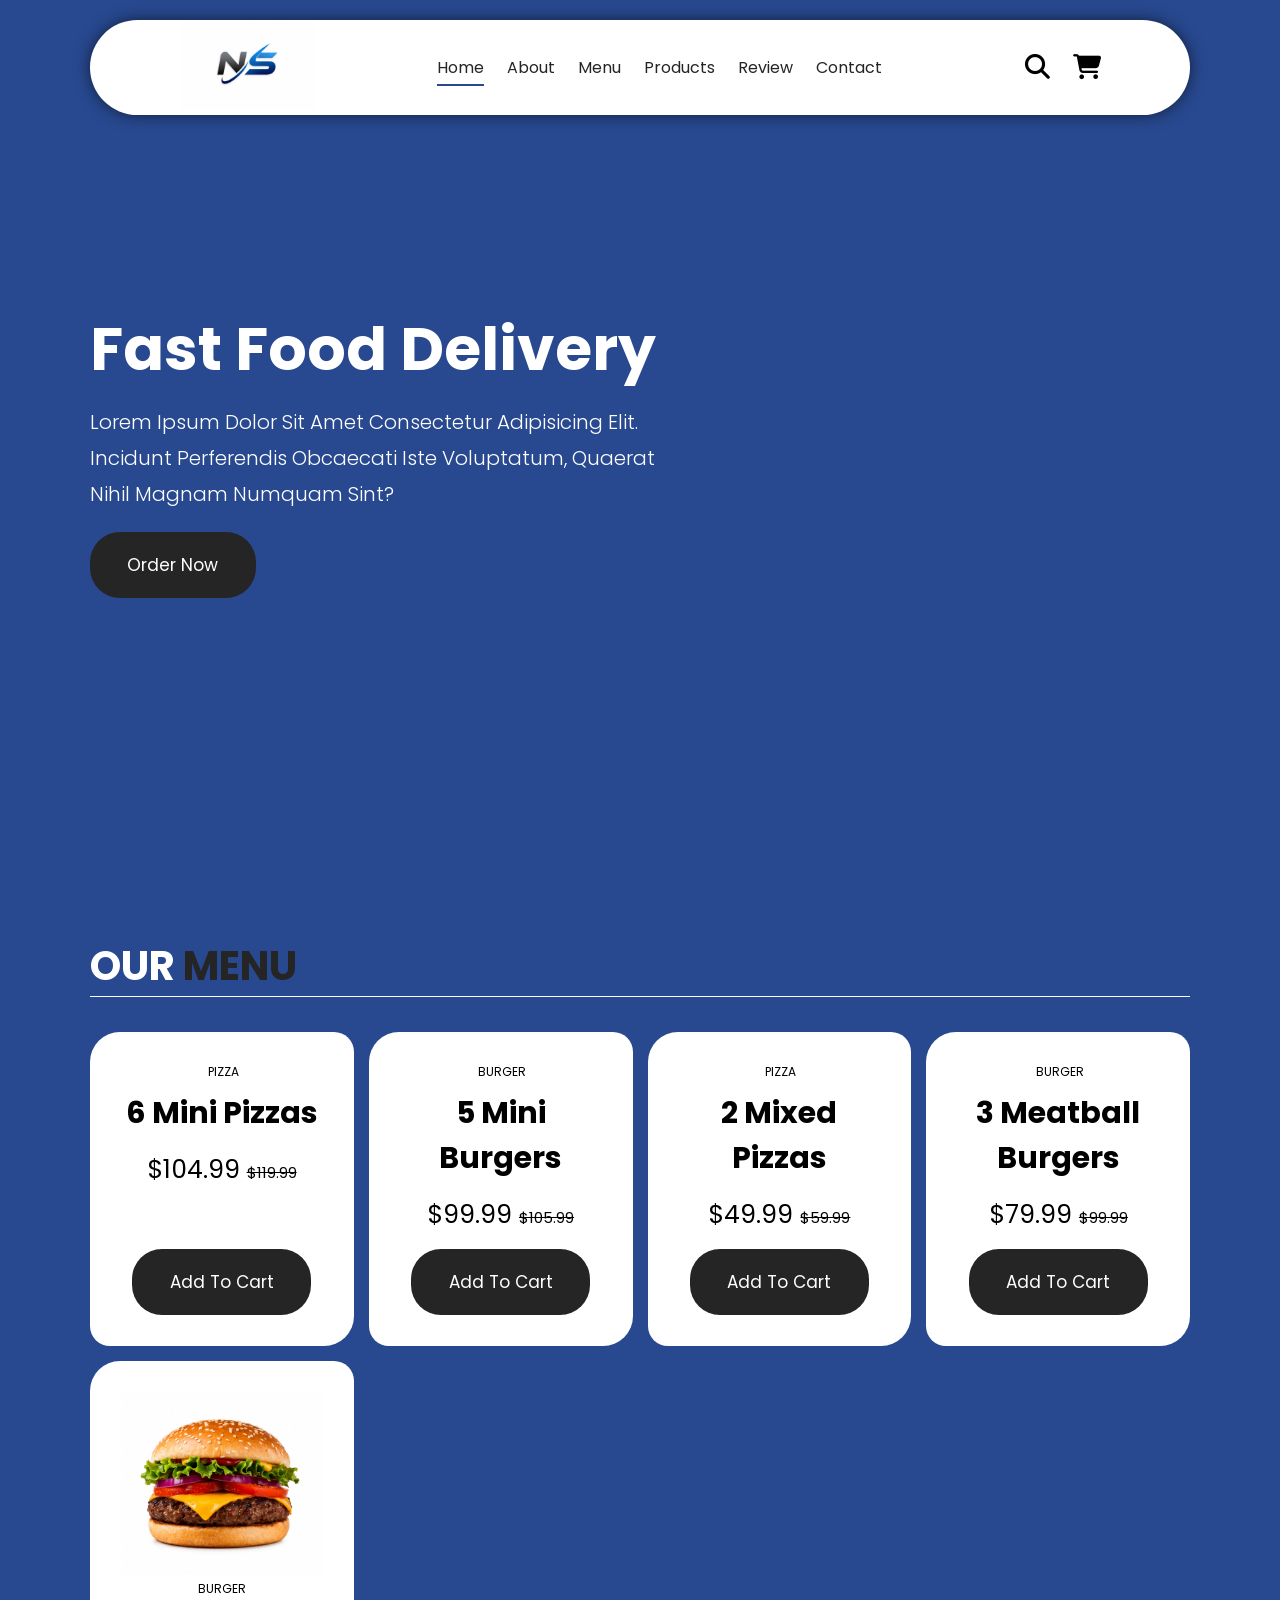
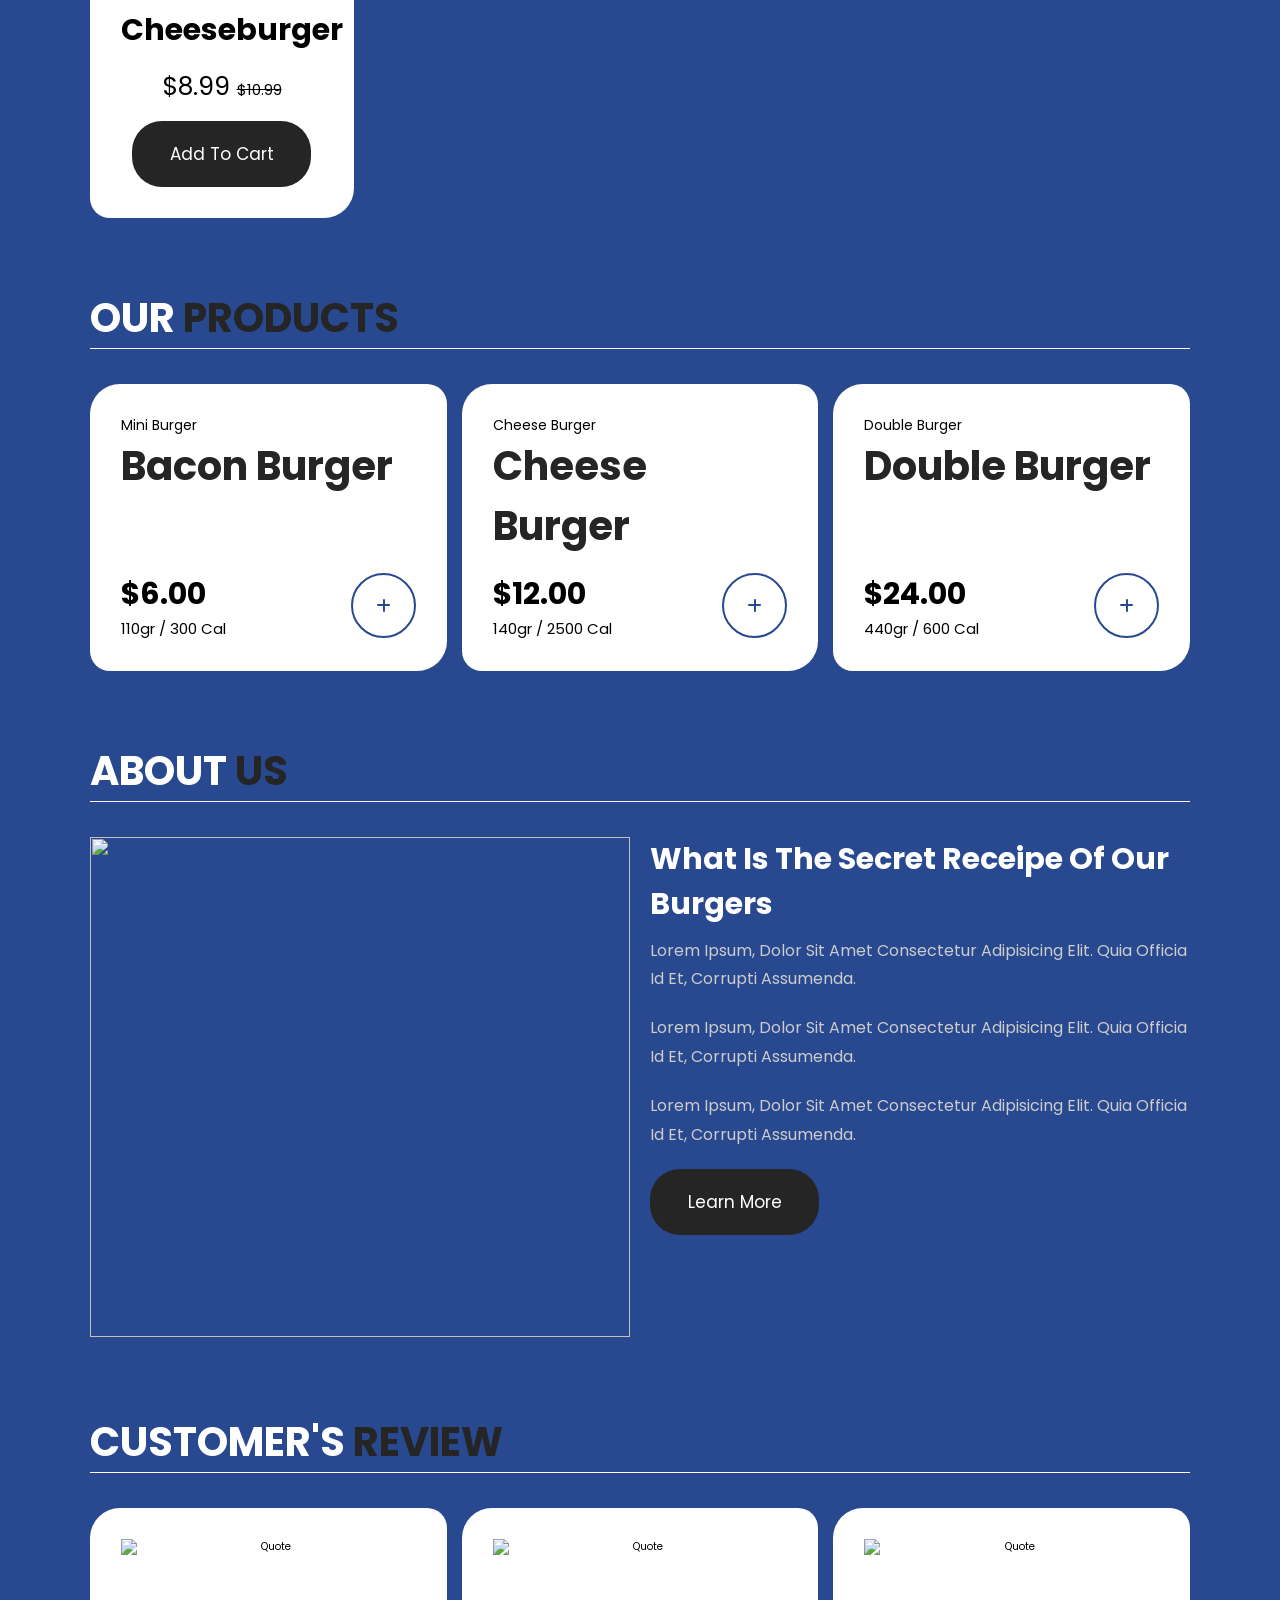
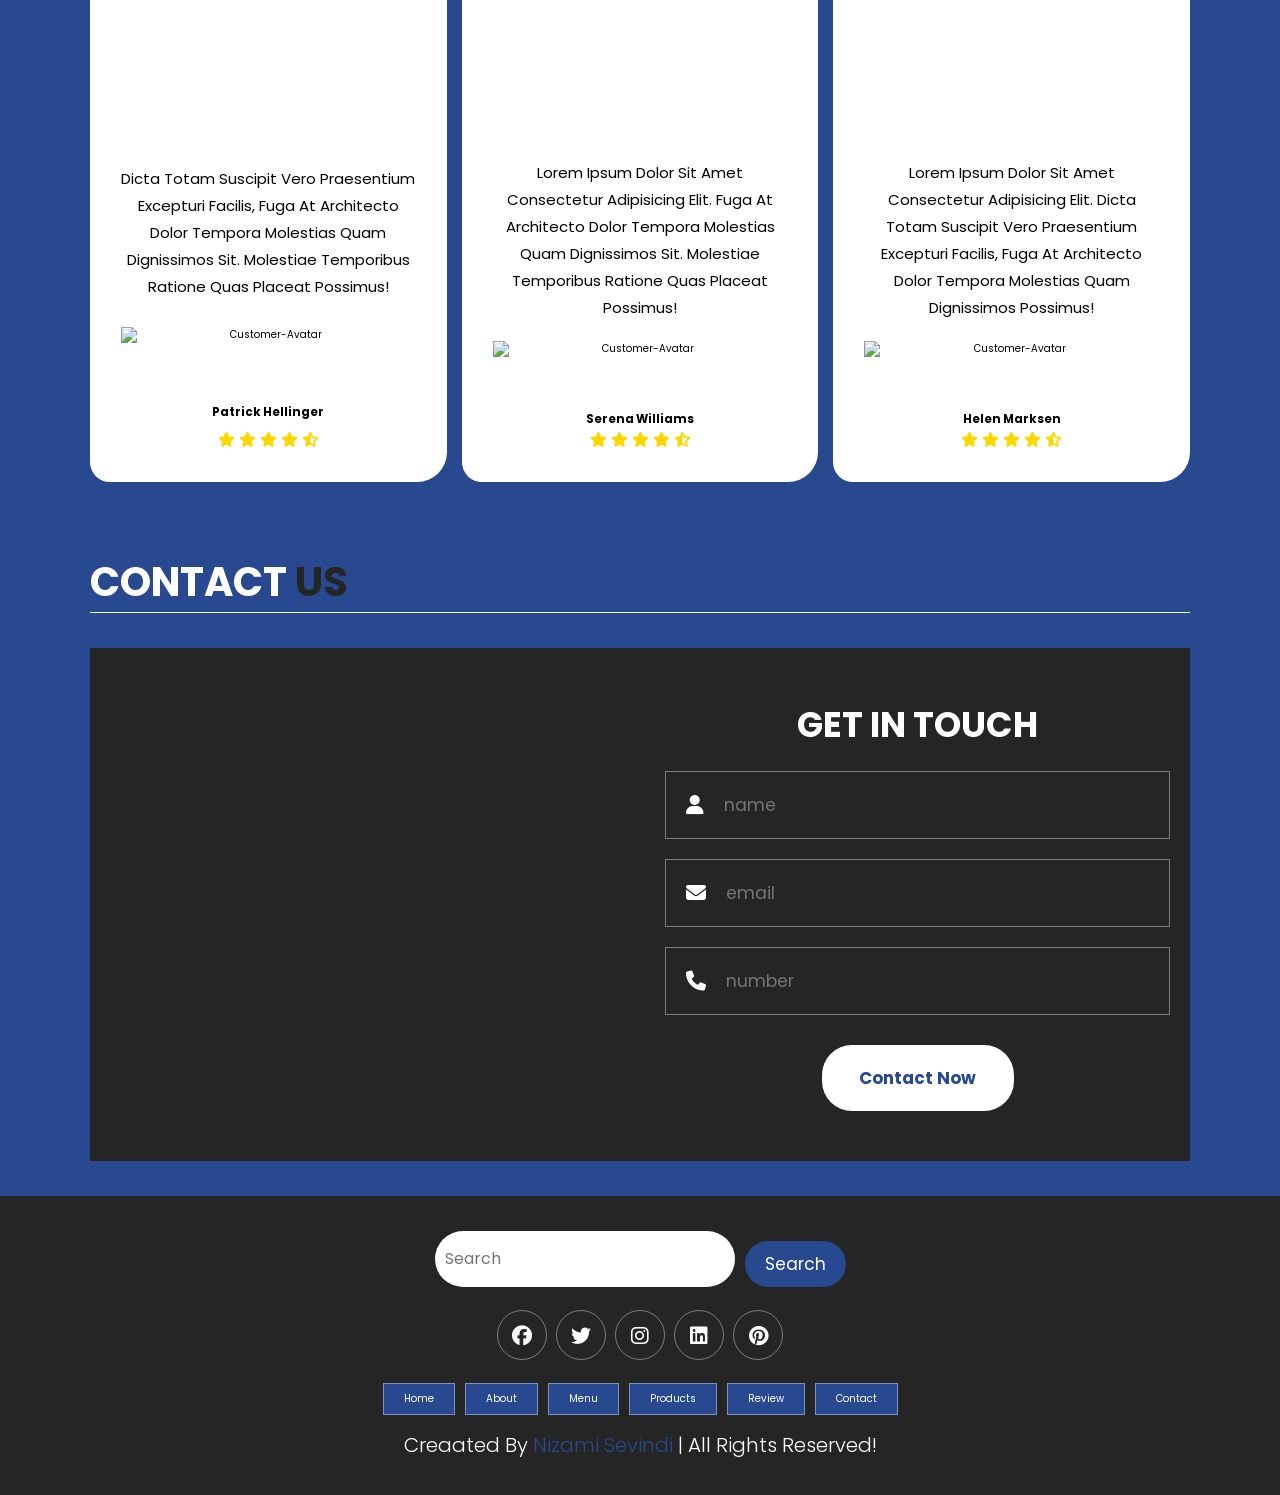
==== commit 765ef0d5: "Merge ab94105726797daf724f78a05eb9831c9165cf48 into b489ff3732662cacfe0fcd84131d693bca09429f" ====
--- a/index.html
+++ b/index.html
@@ -1,446 +1,352 @@
-<!doctype html>
+<!DOCTYPE html>
 <html lang="en">
-  <head>
-    <meta charset="UTF-8" />
-    <meta http-equiv="X-UA-Compatible" content="IE=edge" />
-    <meta name="viewport" content="width=device-width, initial-scale=1.0" />
+<head>
+    <meta charset="UTF-8">
+    <meta http-equiv="X-UA-Compatible" content="IE=edge">
+    <meta name="viewport" content="width=device-width, initial-scale=1.0">
     <!-- CSS LINK -->
-    <link rel="stylesheet" href="style.css" />
+    <link rel="stylesheet" href="style.css">
     <!-- Fontawesome -->
-    <link
-      rel="stylesheet"
-      href="https://cdnjs.cloudflare.com/ajax/libs/font-awesome/6.1.1/css/all.min.css"
-      integrity="sha512-KfkfwYDsLkIlwQp6LFnl8zNdLGxu9YAA1QvwINks4PhcElQSvqcyVLLD9aMhXd13uQjoXtEKNosOWaZqXgel0g=="
-      crossorigin="anonymous"
-      referrerpolicy="no-referrer"
-    />
+    <link rel="stylesheet" href="https://cdnjs.cloudflare.com/ajax/libs/font-awesome/6.1.1/css/all.min.css" integrity="sha512-KfkfwYDsLkIlwQp6LFnl8zNdLGxu9YAA1QvwINks4PhcElQSvqcyVLLD9aMhXd13uQjoXtEKNosOWaZqXgel0g==" crossorigin="anonymous" referrerpolicy="no-referrer" />
     <title>Cok Sayfali Web Sitesi | Nizami Sevindi</title>
-  </head>
-  <body>
+</head>
+<body>
     <!-------------------------------------------- HEADER SECTION -->
-    <header class="header">
-      <a href="#" class="logo">
-        <img src="./image/pngegg.png" alt="logo" />
-      </a>
-      <nav class="navbar">
-        <a href="./index.html" class="active">home</a>
-        <a href="./about.html">about</a>
-        <a href="./menu.html">menu</a>
-        <a href="./products.html">products</a>
-        <a href="./review.html">review</a>
-        <a href="./contact.html">contact</a>
-        <a href="./blog.html">blog</a>
-      </nav>
-      <div class="buttons">
-        <button id="search-btn">
-          <i class="fas fa-search"></i>
-        </button>
-        <button id="cart-btn">
-          <i class="fas fa-shopping-cart"></i>
-        </button>
-        <button id="menu-btn">
-          <i class="fas fa-bars"></i>
-        </button>
-      </div>
-      <div class="search-form">
-        <input
-          type="text"
-          class="search-input"
-          id="search-box"
-          placeholder="Search"
-        />
-        <i class="fas fa-search"></i>
-      </div>
-      <div class="cart-items-container">
-        <div class="cart-item">
-          <i class="fas fa-times"></i>
-          <img src="./image/pngwing.com (1).png" alt="menu" />
-          <div class="content">
-            <h3>cart item 01</h3>
-            <div class="price">$15.99</div>
-          </div>
-        </div>
-        <div class="cart-item">
-          <i class="fas fa-times"></i>
-          <img src="./image/pngwing.com (2).png" alt="menu" />
-          <div class="content">
-            <h3>cart item 02</h3>
-            <div class="price">$16.99</div>
-          </div>
-        </div>
-        <div class="cart-item">
-          <i class="fas fa-times"></i>
-          <img src="./image/pngwing.com (3).png" alt="menu" />
-          <div class="content">
-            <h3>cart item 03</h3>
-            <div class="price">$13.99</div>
-          </div>
-        </div>
-        <div class="cart-item">
-          <i class="fas fa-times"></i>
-          <img src="./image/pngwing.com (4).png" alt="menu" />
-          <div class="content">
-            <h3>cart item 04</h3>
-            <div class="price">$12.99</div>
-          </div>
-        </div>
-        <a href="#" class="btn">check out </a>
-      </div>
+    <header class="header" >
+        <a href="#" class="logo">
+            <img src="./image/newLogo.png" alt="logo">
+        </a>
+        <nav class="navbar">
+            <a href="./index.html" class="active">home</a>
+            <a href="./about.html">about</a>
+            <a href="./menu.html">menu</a>
+            <a href="./products.html">products</a>
+            <a href="./review.html">review</a>
+            <a href="./contact.html">contact</a>
+           <!-- <a href="./blog.html">blog</a> -->
+        </nav>
+        <div class="buttons">
+            <button id="search-btn">
+                <i class="fas fa-search"></i>
+            </button>
+            <button id="cart-btn">
+                <i class="fas fa-shopping-cart"></i>
+            </button>
+            <button id="menu-btn">
+                <i class="fas fa-bars"></i>
+            </button>
+        </div>
+        <div class="search-form">
+            <input type="text" class="search-input" id="search-box" placeholder="Search">
+            <i class="fas fa-search"></i>
+        </div>
+        <div class="cart-items-container">
+            <div class="cart-item">
+                <i class="fas fa-times"></i>
+                <img src="./image/pngwing.com (1).png" alt="menu">
+                <div class="content">
+                    <h3>cart item 01</h3>
+                    <div class="price">$15.99 </div>
+                </div>
+            </div>
+            <div class="cart-item">
+                <i class="fas fa-times"></i>
+                <img src="./image/pngwing.com (2).png" alt="menu">
+                <div class="content">
+                    <h3>cart item 02</h3>
+                    <div class="price">$16.99 </div>
+                </div>
+            </div>
+            <div class="cart-item">
+                <i class="fas fa-times"></i>
+                <img src="./image/pngwing.com (3).png" alt="menu">
+                <div class="content">
+                    <h3>cart item 03</h3>
+                    <div class="price">$13.99 </div>
+                </div>
+            </div>
+            <div class="cart-item">
+                <i class="fas fa-times"></i>
+                <img src="./image/pngwing.com (4).png" alt="menu">
+                <div class="content">
+                    <h3>cart item 04</h3>
+                    <div class="price">$12.99 </div>
+                </div>
+            </div>
+            <a href="#" class="btn">check out </a>
+        </div>
     </header>
     <!---------------------------------------------HEADER SECTION -->
 
     <!---------------------------------------------HOME SECTION -->
     <section class="home" id="home">
-      <div class="content">
+        <div class="content">
         <h3>Fast Food Delivery</h3>
-        <p>
-          Lorem ipsum dolor sit amet consectetur adipisicing elit. Incidunt
-          perferendis obcaecati iste voluptatum, quaerat nihil magnam numquam
-          sint?
-        </p>
-        <a href="menu.html" class="btn">order now</a>
-      </div>
+        <p>Lorem ipsum dolor sit amet consectetur adipisicing elit. Incidunt perferendis obcaecati iste voluptatum, quaerat nihil magnam numquam sint? </p>
+        <a href="#" class="btn">order now</a>
+        </div>
     </section>
     <!---------------------------------------------HOME SECTION -->
-
+    
     <!---------------------------------------------MENU SECTION -->
-    <section class="menu" id="menu">
-      <h1 class="heading">our <span>menu</span></h1>
-      <div class="box-container">
-        <div class="box">
-          <div class="box-head">
-            <img src="./image/pngwing.com.png" alt="" />
-            <span class="menu-category">Pizza</span>
-            <h3>6 Mini Pizzas</h3>
-            <div class="price">$104.99 <span>$119.99</span></div>
-          </div>
-          <div class="box-bottom">
-            <a href="#" class="btn">add to cart</a>
-          </div>
-        </div>
-        <div class="box">
-          <div class="box-head">
-            <img src="./image/pngwing.com (2).png" alt="" />
-            <span class="menu-category">Burger</span>
-            <h3>5 Mini Burgers</h3>
-            <div class="price">$99.99 <span>$105.99</span></div>
-          </div>
-          <div class="box-bottom">
-            <a href="#" class="btn">add to cart</a>
-          </div>
-        </div>
-        <div class="box">
-          <div class="box-head">
-            <img src="./image/pngwing.com (1).png" alt="" />
-            <span class="menu-category">Pizza</span>
-            <h3>2 Mixed Pizzas</h3>
-            <div class="price">$49.99 <span>$59.99</span></div>
-          </div>
-          <div class="box-bottom">
-            <a href="#" class="btn">add to cart</a>
-          </div>
-        </div>
-        <div class="box">
-          <div class="box-head">
-            <img src="./image/pngwing.com (3).png" alt="" />
-            <span class="menu-category">Burger</span>
-            <h3>3 Meatball Burgers</h3>
-            <div class="price">$79.99 <span>$99.99</span></div>
-          </div>
-          <div class="box-bottom">
-            <a href="#" class="btn">add to cart</a>
-          </div>
-        </div>
-      </div>
-    </section>
+<section class="menu" id="menu">
+    <h1 class="heading">our <span>menu</span></h1>
+    <div class="box-container">
+
+        <div class="box">
+            <div class="box-head">
+                <img src="./image/pngwing.com.png" alt="">
+                <span class="menu-category">Pizza</span>
+                <h3>6 Mini Pizzas</h3>
+                <div class="price">$104.99 <span>$119.99</span></div>
+            </div>
+            <div class="box-bottom">
+                <a href="#" class="btn">add to cart</a>
+            </div>
+        </div>
+
+        <div class="box">
+            <div class="box-head">
+                <img src="./image/pngwing.com (2).png" alt="">
+                <span class="menu-category">Burger</span>
+                <h3>5 Mini Burgers</h3>
+                <div class="price">$99.99 <span>$105.99</span></div>
+            </div>
+            <div class="box-bottom">
+                <a href="#" class="btn">add to cart</a>
+            </div>
+        </div>
+
+        <div class="box">
+            <div class="box-head">
+                <img src="./image/pngwing.com (1).png" alt="">
+                <span class="menu-category">Pizza</span>
+                <h3>2 Mixed Pizzas</h3>
+                <div class="price">$49.99 <span>$59.99</span></div>
+            </div>
+            <div class="box-bottom">
+                <a href="#" class="btn">add to cart</a>
+            </div>
+        </div>
+
+        <div class="box">
+            <div class="box-head">
+                <img src="./image/pngwing.com (3).png" alt="">
+                <span class="menu-category">Burger</span>
+                <h3>3 Meatball Burgers</h3>
+                <div class="price">$79.99 <span>$99.99</span></div>
+            </div>
+            <div class="box-bottom">
+                <a href="#" class="btn">add to cart</a>
+            </div>
+        </div>
+
+        <!-- ✅ NEW ITEM -->
+        <div class="box">
+            <div class="box-head">
+                <img src="./image/newItem.png" alt="Cheeseburger">
+                <span class="menu-category">Burger</span>
+                <h3>Cheeseburger</h3>
+                <div class="price">$8.99 <span>$10.99</span></div>
+            </div>
+            <div class="box-bottom">
+                <a href="#" class="btn">add to cart</a>
+            </div>
+        </div>
+
+    </div>
+</section>
     <!---------------------------------------------MENU SECTION -->
+
 
     <!---------------------------------------------PRODUCTS SECTION -->
     <section class="products" id="products">
-      <h1 class="heading">our <span>products</span></h1>
-      <div class="box-container">
-        <div class="box">
-          <div class="box-head">
-            <span class="title">mini burger</span>
-            <a href="#" class="name">Bacon Burger</a>
-          </div>
-          <div class="image">
-            <img src="./image/pngwing.com (6).png" alt="" />
-          </div>
-          <div class="box-bottom">
-            <div class="info">
-              <b class="price">$6.00</b>
-              <span class="amount">110gr / 300 Cal</span>
-            </div>
-            <div class="product-btn">
-              <a href="#">
-                <i class="fas fa-plus"></i>
-              </a>
-            </div>
-          </div>
-        </div>
-        <div class="box">
-          <div class="box-head">
-            <span class="title">cheese burger</span>
-            <a href="#" class="name">cheese Burger</a>
-          </div>
-          <div class="image">
-            <img src="./image/pngwing.com (4).png" alt="" />
-          </div>
-          <div class="box-bottom">
-            <div class="info">
-              <b class="price">$12.00</b>
-              <span class="amount">140gr / 2500 Cal</span>
-            </div>
-            <div class="product-btn">
-              <a href="#">
-                <i class="fas fa-plus"></i>
-              </a>
-            </div>
-          </div>
-        </div>
-        <div class="box">
-          <div class="box-head">
-            <span class="title">Double burger</span>
-            <a href="#" class="name">Double Burger</a>
-          </div>
-          <div class="image">
-            <img src="./image/pngwing.com (5).png" alt="" />
-          </div>
-          <div class="box-bottom">
-            <div class="info">
-              <b class="price">$24.00</b>
-              <span class="amount">440gr / 600 Cal</span>
-            </div>
-            <div class="product-btn">
-              <a href="#">
-                <i class="fas fa-plus"></i>
-              </a>
-            </div>
-          </div>
-        </div>
-      </div>
+        <h1 class="heading">our <span>products</span> </h1>
+        <div class="box-container">
+            <div class="box">
+                <div class="box-head">
+                    <span class="title">mini burger</span>
+                    <a href="#" class="name">Bacon Burger</a>
+                </div>
+                <div class="image">
+                    <img src="./image/pngwing.com (6).png" alt="">
+                </div>
+                <div class="box-bottom">
+                    <div class="info">
+                        <b class="price">$6.00</b>
+                        <span class="amount">110gr / 300 Cal</span>
+                    </div>
+                    <div class="product-btn">
+                        <a href="#">
+                            <i class="fas fa-plus"></i>
+                        </a>
+                    </div>
+                </div>
+            </div>
+            <div class="box">
+                <div class="box-head">
+                    <span class="title">cheese burger</span>
+                    <a href="#" class="name">cheese Burger</a>
+                </div>
+                <div class="image">
+                    <img src="./image/pngwing.com (4).png" alt="">
+                </div>
+                <div class="box-bottom">
+                    <div class="info">
+                        <b class="price">$12.00</b>
+                        <span class="amount">140gr / 2500 Cal</span>
+                    </div>
+                    <div class="product-btn">
+                        <a href="#">
+                            <i class="fas fa-plus"></i>
+                        </a>
+                    </div>
+                </div>
+            </div>
+            <div class="box">
+                <div class="box-head">
+                    <span class="title">Double burger</span>
+                    <a href="#" class="name">Double Burger</a>
+                </div>
+                <div class="image">
+                    <img src="./image/pngwing.com (5).png" alt="">
+                </div>
+                <div class="box-bottom">
+                    <div class="info">
+                        <b class="price">$24.00</b>
+                        <span class="amount">440gr / 600 Cal</span>
+                    </div>
+                    <div class="product-btn">
+                        <a href="#">
+                            <i class="fas fa-plus"></i>
+                        </a>
+                    </div>
+                </div>
+            </div>
+        </div>
     </section>
     <!---------------------------------------------PRODUCTS SECTION -->
-
+        
     <!---------------------------------------------ABOUT US SECTION -->
     <section class="about" id="about">
-      <h1 class="heading">about <span>us</span></h1>
-
-      <div class="row">
-        <div class="image">
-          <img src="./image/pngwing.com (7).png" alt="" />
-        </div>
-        <div class="content">
-          <h3>What is the secret receipe of our burgers</h3>
-          <div class="paragraph">
-            <p>
-              Lorem ipsum, dolor sit amet consectetur adipisicing elit. Quia
-              officia id et, corrupti assumenda.
-            </p>
-            <p>
-              Lorem ipsum, dolor sit amet consectetur adipisicing elit. Quia
-              officia id et, corrupti assumenda.
-            </p>
-            <p>
-              Lorem ipsum, dolor sit amet consectetur adipisicing elit. Quia
-              officia id et, corrupti assumenda.
-            </p>
-          </div>
-          <a href="about.html" class="btn">Learn More</a>
-        </div>
-      </div>
+        <h1 class="heading">about <span>us</span> </h1>
+
+        <div class="row">
+            <div class="image">
+                <img src="./image/pngwing.com (7).png" alt="">
+            </div>
+            <div class="content">
+                <h3>What is the secret receipe of our burgers</h3>
+                <div class="paragraph">
+                    <p>Lorem ipsum, dolor sit amet consectetur adipisicing elit. Quia officia id et, corrupti assumenda.</p>
+                    <p>Lorem ipsum, dolor sit amet consectetur adipisicing elit. Quia officia id et, corrupti assumenda.</p>
+                    <p>Lorem ipsum, dolor sit amet consectetur adipisicing elit. Quia officia id et, corrupti assumenda.</p>
+                </div>
+                    <a href="#" class="btn">Learn More</a>
+            </div>
+        </div>
     </section>
     <!---------------------------------------------ABOUT US SECTION -->
-
+    
     <!---------------------------------------------REVIEW SECTION -->
     <section class="review" id="review">
-      <h1 class="heading">customer's <span>review</span></h1>
-      <div class="box-container">
-        <div class="box">
-          <img src="./image/pngwing.com (8).png" alt="quote" />
-          <p>
-            Dicta totam suscipit vero praesentium excepturi facilis, fuga at
-            architecto dolor tempora molestias quam dignissimos sit. Molestiae
-            temporibus ratione quas placeat possimus!
-          </p>
-          <img
-            src="./image/pngwing.com (9).png"
-            alt="customer-avatar"
-            class="user"
-          />
-          <h3>Patrick Hellinger</h3>
-          <div class="stars">
-            <i class="fas fa-star"></i>
-            <i class="fas fa-star"></i>
-            <i class="fas fa-star"></i>
-            <i class="fas fa-star"></i>
-            <i class="fas fa-star-half-alt"></i>
-          </div>
-        </div>
-        <div class="box">
-          <img src="./image/pngwing.com (8).png" alt="quote" />
-          <p>
-            Lorem ipsum dolor sit amet consectetur adipisicing elit. Fuga at
-            architecto dolor tempora molestias quam dignissimos sit. Molestiae
-            temporibus ratione quas placeat possimus!
-          </p>
-          <img
-            src="./image/pngwing.com (10).png"
-            alt="customer-avatar"
-            class="user"
-          />
-          <h3>Serena Williams</h3>
-          <div class="stars">
-            <i class="fas fa-star"></i>
-            <i class="fas fa-star"></i>
-            <i class="fas fa-star"></i>
-            <i class="fas fa-star"></i>
-            <i class="fas fa-star-half-alt"></i>
-          </div>
-        </div>
-        <div class="box">
-          <img src="./image/pngwing.com (8).png" alt="quote" />
-          <p>
-            Lorem ipsum dolor sit amet consectetur adipisicing elit. Dicta totam
-            suscipit vero praesentium excepturi facilis, fuga at architecto
-            dolor tempora molestias quam dignissimos possimus!
-          </p>
-          <img
-            src="./image/pngwing.com (11).png"
-            alt="customer-avatar"
-            class="user"
-          />
-          <h3>Helen Marksen</h3>
-          <div class="stars">
-            <i class="fas fa-star"></i>
-            <i class="fas fa-star"></i>
-            <i class="fas fa-star"></i>
-            <i class="fas fa-star"></i>
-            <i class="fas fa-star-half-alt"></i>
-          </div>
-        </div>
-      </div>
-    </section>
+        <h1 class="heading">customer's <span>review</span> </h1>
+        <div class="box-container">
+            <div class="box">
+                <img src="./image/pngwing.com (8).png" alt="quote">
+                <p> Dicta totam suscipit vero praesentium excepturi facilis, fuga at architecto dolor tempora molestias quam dignissimos sit. Molestiae temporibus ratione quas placeat possimus!</p>
+                <img src="./image/pngwing.com (9).png" alt="customer-avatar" class="user">
+                <h3>Patrick Hellinger</h3>
+                <div class="stars">
+                    <i class="fas fa-star"></i>
+                    <i class="fas fa-star"></i>
+                    <i class="fas fa-star"></i>
+                    <i class="fas fa-star"></i>
+                    <i class="fas fa-star-half-alt"></i>
+                </div>
+            </div>
+            <div class="box">
+                <img src="./image/pngwing.com (8).png" alt="quote">
+                <p>Lorem ipsum dolor sit amet consectetur adipisicing elit. Fuga at architecto dolor tempora molestias quam dignissimos sit. Molestiae temporibus ratione quas placeat possimus!</p>
+                <img src="./image/pngwing.com (10).png" alt="customer-avatar" class="user">
+                <h3>Serena Williams</h3>
+                <div class="stars">
+                    <i class="fas fa-star"></i>
+                    <i class="fas fa-star"></i>
+                    <i class="fas fa-star"></i>
+                    <i class="fas fa-star"></i>
+                    <i class="fas fa-star-half-alt"></i>
+                </div>
+            </div>
+            <div class="box">
+                <img src="./image/pngwing.com (8).png" alt="quote">
+                <p>Lorem ipsum dolor sit amet consectetur adipisicing elit. Dicta totam suscipit vero praesentium excepturi facilis, fuga at architecto dolor tempora molestias quam dignissimos possimus!</p>
+                <img src="./image/pngwing.com (11).png" alt="customer-avatar" class="user">
+                <h3>Helen Marksen</h3>
+                <div class="stars">
+                    <i class="fas fa-star"></i>
+                    <i class="fas fa-star"></i>
+                    <i class="fas fa-star"></i>
+                    <i class="fas fa-star"></i>
+                    <i class="fas fa-star-half-alt"></i>
+                </div>
+            </div>
+        </div>
+    </section> 
     <!---------------------------------------------REVIEW SECTION -->
     <!---------------------------------------------CONTACT SECTION -->
     <section class="contact" id="contact">
-      <h1 class="heading">contact <span>us</span></h1>
-      <div class="row">
-        <iframe
-          class="map"
-          src="https://www.google.com/maps/embed?pb=!1m18!1m12!1m3!1d983.3235940970079!2d8.540719273659763!3d47.3713194174677!2m3!1f0!2f0!3f0!3m2!1i1024!2i768!4f13.1!3m3!1m2!1s0x47900a00aa1e1d17%3A0x278f576acdd580f5!2sStorchen%20Z%C3%BCrich%20-%20Lifestyle%20Boutique%20Hotel!5e0!3m2!1sde!2sch!4v1658505945506!5m2!1sde!2sch"
-          allowfullscreen=""
-          loading="lazy"
-          referrerpolicy="no-referrer-when-downgrade"
-        ></iframe>
-        <form>
-          <h3>get in touch</h3>
-          <div class="inputBox">
-            <i class="fas fa-user"></i>
-            <input type="text" placeholder="name" />
-          </div>
-          <div class="inputBox">
-            <i class="fas fa-envelope"></i>
-            <input type="email" placeholder="email" />
-          </div>
-          <div class="inputBox">
-            <i class="fas fa-phone"></i>
-            <input type="number" placeholder="number" />
-          </div>
-          <input type="submit" class="btn" value="contact now" />
-        </form>
-      </div>
+        <h1 class="heading">contact <span>us</span> </h1>
+        <div class="row">
+            <iframe class="map" src="https://www.google.com/maps/embed?pb=!1m18!1m12!1m3!1d983.3235940970079!2d8.540719273659763!3d47.3713194174677!2m3!1f0!2f0!3f0!3m2!1i1024!2i768!4f13.1!3m3!1m2!1s0x47900a00aa1e1d17%3A0x278f576acdd580f5!2sStorchen%20Z%C3%BCrich%20-%20Lifestyle%20Boutique%20Hotel!5e0!3m2!1sde!2sch!4v1658505945506!5m2!1sde!2sch" allowfullscreen="" loading="lazy" referrerpolicy="no-referrer-when-downgrade"></iframe>
+            <form>
+                <h3>get in touch</h3>
+                <div class="inputBox">
+                    <i class="fas fa-user"></i>
+                    <input type="text" placeholder="name">
+                </div>
+                <div class="inputBox">
+                    <i class="fas fa-envelope"></i>
+                    <input type="email" placeholder="email">
+                </div>
+                <div class="inputBox">
+                    <i class="fas fa-phone"></i>
+                    <input type="number" placeholder="number">
+                </div>
+                <input type="submit" class="btn" value="contact now">
+            </form>
+        </div>
     </section>
     <!---------------------------------------------CONTACT SECTION -->
-
-    <!---------------------------------------------BLOG SECTION -->
-    <section class="blog" id="blog">
-      <h1 class="heading">our <span>blog</span></h1>
-      <div class="box-container">
-        <div class="box-full">
-          <div class="image">
-            <img
-              src="./image/delicious-burger-on-wooden-board-2022-03-04-05-58-25-utc.jpg"
-              alt=""
-            />
-          </div>
-          <div class="content">
-            <a href="#" class="title">how to make burgers</a>
-            <span>by admin / 10st may, 2020</span>
-            <p>
-              Lorem ipsum dolor sit amet, consectetur adipisicing elit. Minus
-              eos esse nesciunt cupiditate expedita.
-            </p>
-            <a href="#" class="btn">read more</a>
-          </div>
-        </div>
-        <div class="box-full">
-          <div class="image">
-            <img
-              src="./image/delicious-tasty-burgers-on-wooden-background-2021-08-26-15-25-13-utc.jpg"
-              alt=""
-            />
-          </div>
-          <div class="content">
-            <a href="#" class="title">how to make burgers</a>
-            <span>by admin / 10st may, 2020</span>
-            <p>
-              Lorem ipsum dolor sit amet, consectetur adipisicing elit. Minus
-              eos esse nesciunt cupiditate expedita.
-            </p>
-            <a href="#" class="btn">read more</a>
-          </div>
-        </div>
-        <div class="box-full">
-          <div class="image">
-            <img
-              src="./image/handmade-burger-on-dark-background-delicious-blac-2021-10-21-02-27-27-utc.jpg"
-              alt=""
-            />
-          </div>
-          <div class="content">
-            <a href="#" class="title">how to make burgers</a>
-            <span>by admin / 10st may, 2020</span>
-            <p>
-              Lorem ipsum dolor sit amet, consectetur adipisicing elit. Minus
-              eos esse nesciunt cupiditate expedita.
-            </p>
-            <a href="#" class="btn">read more</a>
-          </div>
-        </div>
-      </div>
-    </section>
-    <!---------------------------------------------BLOG SECTION -->
 
     <!---------------------------------------------FOOTER SECTION -->
     <section class="footer">
-      <div class="search">
-        <input type="text" class="search-input" placeholder="Search" />
-        <button class="btn btn-primary">search</button>
-      </div>
-      <div class="share">
-        <a href="#" class="fab fa-facebook"></a>
-        <a href="#" class="fab fa-twitter"></a>
-        <a href="#" class="fab fa-instagram"></a>
-        <a href="#" class="fab fa-linkedin"></a>
-        <a href="#" class="fab fa-pinterest"></a>
-      </div>
-      <div class="links">
-        <a href="#home">home</a>
-        <a href="#about">about</a>
-        <a href="#menu">menu</a>
-        <a href="#products">products</a>
-        <a href="#review">review</a>
-        <a href="#contact">contact</a>
-        <a href="#blog">blog</a>
-      </div>
-      <div class="credit">
-        creaated by <span>Nizami Sevindi</span> | all rights reserved!
-      </div>
+        <div class="search">
+            <input type="text" class="search-input" placeholder="Search">
+            <button class="btn btn-primary">search</button>
+        </div>
+        <div class="share">
+            <a href="#" class="fab fa-facebook"></a>
+            <a href="#" class="fab fa-twitter"></a>
+            <a href="#" class="fab fa-instagram"></a>
+            <a href="#" class="fab fa-linkedin"></a>
+            <a href="#" class="fab fa-pinterest"></a>
+        </div>
+        <div class="links">
+            <a href="#home">home</a>
+            <a href="#about">about</a>
+            <a href="#menu">menu</a>
+            <a href="#products">products</a>
+            <a href="#review">review</a>
+            <a href="#contact">contact</a>
+            <!-- <a href="#blog">blog</a> -->
+        </div>
+        <div class="credit">
+            creaated by <span>Nizami Sevindi</span> | all rights reserved!
+        </div>
     </section>
     <!---------------------------------------------FOOTER SECTION -->
 
-    <script src="./script.js"></script>
-  </body>
-</html>
+<script src="./script.js"></script>
+</body>
+</html>
--- a/style.css
+++ b/style.css
@@ -1,634 +1,605 @@
-@import url("https://fonts.googleapis.com/css2?family=Poppins:wght@100;200;300;400;500;600;700&display=swap");
-
-:root {
-  --main-color: #da291c;
-  --black-color: #ffc72c;
-  --border: 0.1rem solid rgba(255, 255, 255, 0.4);
-}
-
-* {
-  font-family: "Poppins", sans-serif;
-  margin: 0;
-  padding: 0;
-  border: none;
-  box-sizing: border-box;
-  text-decoration: none;
-  text-transform: capitalize;
-  transition: 0.2s ease;
-  outline: none;
-}
-
-html {
-  font-size: 62.5%;
-  overflow-x: hidden;
-
-  scroll-behavior: smooth;
-}
-
-body {
-  background-color: var(--main-color);
-}
-
-section {
-  padding: 3.5rem 7%;
-  scroll-margin-top: 9rem;
-}
-
-img {
-  width: 100%;
-  object-fit: contain;
-}
-
-a {
-  text-decoration: none;
-  color: var(--black-color);
-}
-
-.btn {
-  margin-top: 1rem;
-  display: inline-block;
-  padding: 2rem 3.75rem;
-  border-radius: 30px;
-  font-size: 1.7rem;
-  color: #fff;
-  background-color: var(--black-color);
-  cursor: pointer;
-}
-
-.btn:hover {
-  opacity: 0.8;
-}
-
-.heading {
-  color: #fff;
-  text-transform: uppercase;
-  font-size: 4rem;
-  margin-bottom: 3.5rem;
-  border-bottom: 0.1rem solid #fff;
-}
-
-.heading span {
-  text-transform: uppercase;
-  color: var(--black-color);
-}
-
-.box-container {
-  display: grid;
-  grid-template-columns: repeat(auto-fit, minmax(30rem, 1fr));
-  gap: 1.5rem;
-}
-
-.box {
-  padding: 3rem;
-  background-color: #fff;
-  border-radius: 3rem 2rem;
-  min-height: 60rem;
-  display: flex;
-  flex-direction: column;
-  justify-content: space-between;
-  text-align: center;
-  border: var(--border);
-}
-
-.search-input {
-  font-size: 1.6rem;
-  color: var(--black-color);
-  padding: 1rem;
-  text-transform: none;
-  border-radius: 3rem;
-}
-
-::-webkit-scrollbar {
-  height: 0.5rem;
-  width: 1rem;
-  background-color: rgb(7, 126, 182);
-}
-
-::-webkit-scrollbar-track {
-  background-color: transparent;
-}
-
-::-webkit-scrollbar-thumb {
-  border-radius: 3rem;
-  background-color: greenyellow;
-}
-
-::-webkit-scrollbar-thumb:hover {
-  background-color: rgb(211, 255, 144);
+@import url('https://fonts.googleapis.com/css2?family=Poppins:wght@100;200;300;400;500;600;700&display=swap');
+
+:root{
+    --main-color:#284990;
+    --black-color: #252525;
+    --border: 0.1rem solid rgba(255, 255, 255, 0.4);
+}
+
+*{
+    font-family: 'Poppins',sans-serif;
+    margin: 0;
+    padding: 0;
+    border: none;
+    box-sizing: border-box;
+    text-decoration: none;
+    text-transform: capitalize;
+    transition: .2s ease;
+    outline: none;
+}
+
+html{
+    font-size: 62.5%;
+    overflow-x: hidden;
+    scroll-behavior: smooth;
+}
+
+body{
+    background-color: var(--main-color);
+}
+
+section{
+    padding: 3.5rem 7%;
+    scroll-margin-top: 9rem;
+}
+
+img{
+    width: 100%;
+    object-fit: contain;
+}
+
+a{
+    text-decoration: none;
+    color: var(--black-color);
+}
+
+.btn{
+    margin-top: 1rem;
+    display: inline-block;
+    padding: 2rem 3.75rem;
+    border-radius: 30px;
+    font-size: 1.7rem;
+    color: #fff;
+    background-color: var(--black-color);
+    cursor: pointer;
+}
+
+.btn:hover{
+    opacity: 0.8;
+}
+
+.heading{
+    color: #fff;
+    text-transform: uppercase;
+    font-size: 4rem;
+    margin-bottom: 3.5rem;
+    border-bottom: 0.1rem solid #fff;
+}
+
+.heading span{
+    text-transform: uppercase;
+    color: var(--black-color);
+}
+
+.box-container{
+    display: grid;
+    grid-template-columns: repeat(auto-fit, minmax(25rem, 1fr));
+    gap: 1.5rem;
+}
+
+.box{
+    padding: 3rem;
+    background-color: #fff;
+    border-radius: 3rem 2rem;
+    min-height: auto; /* ndryshuar nga 60rem në auto */
+    display: flex;
+    flex-direction: column;
+    justify-content: space-between;
+    text-align: center;
+    border: var(--border);
+}
+
+.search-input{
+    font-size: 1.6rem;
+    color: var(--black-color);
+    padding: 1rem;
+    text-transform: none;
+    border-radius: 3rem;
+}
+
+::-webkit-scrollbar{
+    height: 0.5rem;
+    width: 1rem;
+    background-color: rgb(7, 126, 182);
+}
+
+::-webkit-scrollbar-track{
+    background-color: transparent;
+}
+
+::-webkit-scrollbar-thumb{
+    border-radius: 3rem;
+    background-color: greenyellow;
+}
+
+::-webkit-scrollbar-thumb:hover{
+    background-color: rgb(211, 255, 144);
 }
 
 /* ------------------------------------------HEADER SECTION */
-
-.header {
-  display: flex;
-  justify-content: space-between;
-  align-items: center;
-  background-color: #fff;
-  padding: 0 7%;
-  margin: 2rem 7%;
-  border-radius: 30rem;
-  box-shadow: 0px 0px 17px -2px rgba(0, 0, 0, 0.75);
-  position: sticky;
-  top: 0;
-  z-index: 1000;
-}
-
-.header .search-form {
-  position: absolute;
-  top: 115%;
-  right: 7%;
-  background-color: #fff;
-  width: 50rem;
-  height: 5rem;
-  display: flex;
-  align-items: center;
-  border-radius: 3rem;
-  box-shadow: 0px 0px 25px 2px rgb(0 0 0 / 75%);
-  transform: scaleY(0);
-}
-
-.header .search-form.active {
-  transform: scaleY(1);
-}
-
-.header .search-form i {
-  cursor: pointer;
-  font-size: 2.2rem;
-  margin-right: 1.5rem;
-  color: var(--black-color);
-}
-.header .search-form input {
-  width: 100%;
-}
-
-.header .logo img {
-  height: 9rem;
-}
-
-.header .navbar a {
-  margin: 0 1rem;
-  font-size: 1.6rem;
-  color: var(--black-color);
-  border-bottom: 0.2rem solid transparent;
+.header{
+    display: flex;
+    justify-content: space-between;
+    align-items: center;
+    background-color: #fff;
+    padding: 0 7%;
+    margin: 2rem 7%;
+    border-radius: 30rem;
+    box-shadow: 0px 0px 17px -2px rgba(0,0,0,0.75);
+    position: sticky;
+    top: 0;
+    z-index: 1000;
+}
+
+.header .search-form{
+    position: absolute;
+    top: 115%;
+    right: 7%;
+    background-color: #fff;
+    width: 50rem;
+    height: 5rem;
+    display: flex;
+    align-items: center;
+    border-radius: 3rem;
+    box-shadow: 0px 0px 25px 2px rgb(0 0 0 / 75%);
+    transform: scaleY(0);
+    transform-origin: top;
+}
+
+.header .search-form.active{
+    transform: scaleY(1);
+}
+
+.header .search-form i{
+    cursor: pointer;
+    font-size: 2.2rem;
+    margin-right: 1.5rem;
+    color: var(--black-color);
+}
+.header .search-form input{
+    width: 100%;
+}
+
+.header .logo img{
+    height: 9rem;
+}
+
+.header .navbar a{
+    margin: 0 1rem;
+    font-size: 1.6rem;
+    color: var(--black-color);
+    border-bottom: 0.2rem solid transparent;
 }
 
 .header .navbar a.active,
-.header .navbar a:hover {
-  border-color: var(--main-color);
-  padding-bottom: 0.5rem;
-}
-
-.header .buttons button {
-  cursor: pointer;
-  font-size: 2.5rem;
-  margin-left: 2rem;
-  background-color: transparent;
-  cursor: pointer;
-}
-
-.header .cart-items-container {
-  position: absolute;
-  top: 95%;
-  height: calc(100vh - 9rem);
-  width: 35rem;
-  background-color: #fff;
-  box-shadow: 0px 20px 14px 0px rgba(0 0 0 / 75%);
-  right: -100%;
-}
-
-.header .cart-items-container.active {
-  right: 3rem;
-}
-
-.header .cart-items-container .cart-item {
-  position: relative;
-  display: flex;
-  align-items: center;
-  gap: 1.5rem;
-  padding: 1.5rem;
-}
-
-.header .cart-items-container .cart-item:hover {
-  box-shadow: 0px 0px 10px 0px rgba(0, 0, 0, 0.75);
-}
-.header .cart-items-container .cart-item img {
-  height: 7rem;
-  width: auto;
-}
-.header .cart-items-container .cart-item .content h3 {
-  font-size: 2rem;
-  color: var(--black-color);
-  padding: 0.5rem;
-}
-
-.header .cart-items-container .cart-item .content .price {
-  font-size: 1.5rem;
-  color: var(--black-color);
-}
-.header .cart-items-container .cart-item .fa-times {
-  position: absolute;
-  top: 1rem;
-  right: 1.5rem;
-  font-size: 2rem;
-  cursor: pointer;
-  color: var(--black-color);
-}
-.header .cart-items-container .btn {
-  width: 100%;
-  text-align: center;
-  border-radius: unset;
-}
-
-.header #menu-btn {
-  display: none;
+.header .navbar a:hover{
+    border-color: var(--main-color);
+    padding-bottom:.5rem ;
+}
+
+.header .buttons button{
+    cursor: pointer;
+    font-size: 2.5rem;
+    margin-left: 2rem;
+    background-color: transparent;
+}
+
+.header .cart-items-container{
+    position: absolute;
+    top: 95%;
+    height: calc(100vh - 9rem);
+    width: 35rem;
+    background-color: #fff;
+    box-shadow: 0px 20px 14px 0px rgba(0 0 0 / 75%);
+    right: -100%;
+}
+
+.header .cart-items-container.active{
+    right: 3rem;
+}
+
+.header .cart-items-container .cart-item{
+    position: relative;
+    display: flex;
+    align-items: center;
+    gap: 1.5rem;
+    padding: 1.5rem;
+}
+
+.header .cart-items-container .cart-item:hover{
+    box-shadow: 0px 0px 10px 0px rgba(0, 0, 0, 0.75);
+}
+.header .cart-items-container .cart-item img{
+    height: 7rem;
+    width: auto;
+}
+.header .cart-items-container .cart-item .content h3{
+    font-size: 2rem;
+    color: var(--black-color);
+    padding: 0.5rem;
+}
+
+.header .cart-items-container .cart-item .content .price{
+    font-size: 1.5rem;
+    color: var(--black-color);
+}
+.header .cart-items-container .cart-item .fa-times{
+    position: absolute;
+    top: 1rem;
+    right: 1.5rem;
+    font-size: 2rem;
+    cursor: pointer;
+    color: var(--black-color);
+}
+.header .cart-items-container .btn{
+    width: 100%;
+    text-align: center;
+    border-radius: unset;
+}
+
+.header #menu-btn{
+    display: none;
 }
 /* ------------------------------------------HEADER SECTION */
 
 /* ------------------------------------------HOME SECTION */
-
-.home {
-  min-height: 100vh;
-  background: url(./image/pizza-with-turkey-bacon-orange-and-cashew-nuts-2022-03-29-07-33-54-utc.jpg)
-    no-repeat;
-  background-size: cover;
-  background-position: center;
-  margin-top: -134px;
-  display: flex;
-  align-items: center;
-}
-
-.home .content {
-  max-width: 60rem;
-}
-
-.home .content h3 {
-  font-size: 6rem;
-  color: #fff;
-}
-
-.home .content p {
-  font-size: 2rem;
-  font-weight: 300;
-  line-height: 1.8;
-  padding: 1rem 0;
-  color: #fff;
-}
-
-/* ------------------------------------------HOME SECTION */
-
+.home{
+    min-height: 100vh;
+    background: url(./image/pizza-with-turkey-bacon-orange-and-cashew-nuts-2022-03-29-07-33-54-utc.jpg) no-repeat;
+    background-size: cover;
+    background-position: center;
+    margin-top: -134px;
+    display: flex;
+    align-items: center;
+}
+
+.home .content{
+    max-width: 60rem;
+}
+
+.home .content h3{
+    font-size: 6rem;
+    color: #fff;
+}
+
+.home .content p{
+    font-size: 2rem;
+    font-weight: 300;
+    line-height: 1.8;
+    padding: 1rem 0;
+    color: #fff;
+}
 /* ------------------------------------------MENU SECTION */
-/* img .box-container ve .box  genel olarak düzenlendi */
-
-.menu .box-container .menu-category {
-  font-size: 1.2rem;
-  text-transform: uppercase;
-}
-
-.menu .box-container .box h3 {
-  font-size: 3rem;
-  padding: 1rem 0;
-}
-
-.menu .box-container .box .price {
-  font-size: 2.5rem;
-  padding: 0.5rem 0;
-}
-
-.menu .box-container .box .price span {
-  text-decoration: line-through;
-  font-size: 1.5rem;
-}
-/* ------------------------------------------MENU SECTION */
-
+.menu .box-container .menu-category{
+    font-size: 1.2rem;
+    text-transform: uppercase;
+}
+
+.menu .box-container .box h3{
+    font-size: 3rem;
+    padding: 1rem 0;
+}
+
+.menu .box-container .box .price{
+    font-size: 2.5rem;
+    padding: 0.5rem 0;
+}
+
+.menu .box-container .box .price span{
+    text-decoration: line-through;
+    font-size: 1.5rem;
+}
 /* ------------------------------------------PRODUCTS SECTION */
-.products .box-container .box .box-head {
-  display: flex;
-  flex-direction: column;
-  align-items: start;
-  z-index: 10;
-}
-.products .box-container .box .box-head .title {
-  font-size: 1.4rem;
-}
-
-.products .box-container .box-head .name {
-  font-size: 4rem;
-  font-weight: bold;
-  text-align: start;
-  overflow-wrap: anywhere;
-}
-
-.products .box-container .box .box-bottom {
-  display: flex;
-  justify-content: space-between;
-  align-items: center;
-}
-.products .box-container .box .box-bottom .info {
-  display: flex;
-  flex-direction: column;
-  align-items: flex-start;
-}
-
-.products .box-container .box-bottom .info .price {
-  font-size: 3rem;
-}
-.products .box-container .box-bottom .info .amount {
-  font-size: 1.5rem;
-}
-
-.products .box-container .box-bottom .product-btn a {
-  display: flex;
-  justify-content: center;
-  align-items: center;
-  border-radius: 50%;
-  width: 6.5rem;
-  height: 6.5rem;
-  border: 0.2rem solid var(--main-color);
-}
-
-.products .box-container .box-bottom .product-btn a i {
-  font-size: 1.6rem;
-  color: var(--main-color);
-}
-
-/* ------------------------------------------PRODUCTS SECTION */
-
+.products .box-container .box .box-head{
+    display: flex;
+    flex-direction: column;
+    align-items: start;
+    z-index: 10;
+}
+.products .box-container .box .box-head .title{
+    font-size: 1.4rem;
+}
+
+.products .box-container .box-head .name{
+    font-size: 4rem;
+    font-weight: bold;
+    text-align: start;
+    overflow-wrap: anywhere;
+}
+
+.products .box-container .box .box-bottom{
+    display: flex;
+    justify-content: space-between;
+    align-items: center;
+}
+.products .box-container .box .box-bottom .info{
+    display: flex;
+    flex-direction: column;
+    align-items: flex-start;
+}
+
+.products .box-container .box-bottom .info .price{
+    font-size: 3rem;
+}
+.products .box-container .box-bottom .info .amount{
+    font-size: 1.5rem;
+}
+
+.products .box-container  .box-bottom .product-btn a{
+    display: flex; 
+    justify-content: center;
+    align-items: center;
+    border-radius: 50%;
+    width: 6.5rem;
+    height: 6.5rem;
+    border: 0.2rem solid var(--main-color);
+}
+
+.products .box-container  .box-bottom .product-btn a i{
+    font-size: 1.6rem;
+    color: var(--main-color);
+}
 /* ------------------------------------------ABOUT US SECTION */
-.about .row .image {
-  flex: 1 1 45rem;
-}
-.about .row .image img {
-  height: 50rem;
-  object-fit: contain;
-}
-/* img  genel olarak düzenlendi */
-
-.about .row {
-  display: flex;
-  flex-wrap: wrap;
-  column-gap: 2rem;
-}
-
-.about .row .content {
-  flex: 1 1 45rem;
-}
-
-.about .row .content h3 {
-  font-size: 3rem;
-  color: #fff;
-}
-
-.about .row .content p {
-  font-size: 1.6rem;
-  color: #ccc;
-  padding: 1rem 0;
-  line-height: 1.8;
-}
-/* ------------------------------------------ABOUT US SECTION */
+.about .row .image{
+     flex: 1 1 45rem;
+}
+.about .row .image img{
+    height: 50rem;
+    object-fit: contain;
+}
+.about .row{
+    display: flex;
+    flex-wrap: wrap;
+    column-gap: 2rem;
+}
+
+.about .row .content{
+    flex: 1 1 45rem;
+}
+
+.about .row .content h3{
+    font-size: 3rem;
+    color: #fff;
+}
+
+.about .row .content p{
+    font-size: 1.6rem;
+    color: #ccc;
+    padding: 1rem 0;
+    line-height: 1.8;
+}
 /* ------------------------------------------REVIEW SECTION */
-/* img .box-container ve .box  genel olarak düzenlendi */
-
-.review .box-container .box img {
-  height: 20rem;
-  object-fit: contain;
-}
-.review .box-container .box p {
-  font-size: 1.5rem;
-  line-height: 1.8;
-  padding: 2rem 0;
-}
-
-.review .box-container .box .user {
-  height: 7rem;
-  object-fit: contain;
-}
-
-.review .box-container .box .h3 {
-  padding: 1rem 0;
-  font-size: 2rem;
-  color: var(--main-color);
-}
-
-.review .box-container .box .stars {
-  font-size: 1.5rem;
-  color: gold;
-}
-/* ------------------------------------------REVIEW SECTION */
-
+.review .box-container .box img{
+    height: 20rem;
+    object-fit: contain ;
+}
+.review .box-container .box p{
+    font-size: 1.5rem;
+    line-height: 1.8;
+    padding: 2rem 0;
+}
+
+.review .box-container .box .user{
+    height: 7rem;
+    object-fit: contain;
+}
+
+.review .box-container .box .h3{
+    padding: 1rem 0;
+    font-size: 2rem;
+    color: var(--main-color);
+}
+
+.review .box-container .box .stars{
+    font-size: 1.5rem;
+    color: gold;
+}
 /* ------------------------------------------CONTACT SECTION */
-.contact .row {
-  display: flex;
-  background-color: var(--black-color);
-  flex-wrap: wrap;
-  gap: 1rem;
-}
-
-.contact .row .map {
-  flex: 1 1 45px;
-  width: 100%;
-  object-fit: cover;
-}
-.contact .row form {
-  flex: 1 1 45px;
-  padding: 5rem 2rem;
-  text-align: center;
-}
-
-.contact .row form h3 {
-  text-transform: uppercase;
-  font-size: 3.5rem;
-  color: #fff;
-}
-
-.contact .row form .inputBox {
-  display: flex;
-  align-items: center;
-  margin: 2rem 0;
-  border: var(--border);
-}
-
-.contact .row form .inputBox i {
-  color: #fff;
-  font-size: 2rem;
-  padding-left: 2rem;
-}
-
-.contact .row form .inputBox input {
-  width: 100%;
-  padding: 2rem;
-  font-size: 1.7rem;
-  color: #fff;
-  text-transform: none;
-  background-color: transparent;
-}
-
-.contact .row form .btn {
-  color: var(--main-color);
-  background-color: #fff;
-  font-weight: bold;
-}
-/* ------------------------------------------CONTACT SECTION */
-
+.contact .row{
+    display: flex;
+    background-color: var(--black-color);
+    flex-wrap: wrap;
+    gap: 1rem;
+}
+
+.contact .row .map{
+    flex: 1 1 45px;
+    width: 100%;
+    object-fit: cover;
+}
+.contact .row form{
+    flex: 1 1 45px;
+    padding: 5rem 2rem;
+    text-align: center;
+}
+
+.contact .row form h3{
+    text-transform: uppercase;
+    font-size: 3.5rem;
+    color: #fff;
+}
+
+.contact .row form .inputBox{
+    display: flex;
+    align-items: center;
+    margin: 2rem 0;
+    border: var(--border);
+}
+
+.contact .row form .inputBox i{
+    color: #fff;
+    font-size: 2rem;
+    padding-left: 2rem;
+}
+
+.contact .row form .inputBox input{
+    width: 100%;
+    padding: 2rem;
+    font-size: 1.7rem;
+    color: #fff;
+    text-transform: none;
+    background-color: transparent;
+}
+
+.contact .row form .btn{
+    color: var(--main-color);
+    background-color: #fff;
+    font-weight: bold;
+}
 /* ------------------------------------------BLOG SECTION */
-.blog .box-container .box-full {
-  background-color: #fff;
-  border-radius: 3rem;
-}
-
-.blog .box-container .box-full .image {
-  height: 25rem;
-  overflow: hidden;
-  width: 100%;
-  border-top-left-radius: 3rem;
-  border-top-right-radius: 3rem;
-}
-
-.blog .box-container .box-full:hover .image img {
-  transform: scale(1.2);
-}
-
-.blog .box-container .box-full .content {
-  padding: 2rem;
-}
-
-.blog .box-container .box-full .content .title {
-  line-height: 1.5;
-  font-size: 2.5rem;
-}
-.blog .box-container .box-full .content span {
-  display: block;
-  padding-top: 1rem;
-  font-size: 1rem;
-}
-
-.blog .box-container .box-full .content p {
-  font-size: 1.6rem;
-  line-height: 1.8;
-  color: #ccc;
-  padding: 1rem 0;
-}
-/* ------------------------------------------BLOG SECTION */
-
+.blog .box-container .box-full{
+    background-color: #fff;
+    border-radius: 3rem;
+}
+
+.blog .box-container .box-full .image{
+    height: 25rem;
+    overflow: hidden;
+    width: 100%;
+    border-top-left-radius: 3rem;
+    border-top-right-radius: 3rem;
+}
+
+.blog .box-container .box-full:hover .image img{
+    transform: scale(1.2);
+}
+
+.blog .box-container .box-full .content{
+    padding: 2rem;
+}
+
+.blog .box-container .box-full .content .title{
+    line-height: 1.5;
+    font-size: 2.5rem;
+}
+.blog .box-container .box-full .content span{
+    display: block;
+    padding-top: 1rem;
+    font-size: 1rem;
+}
+
+.blog .box-container .box-full .content p{
+    font-size: 1.6rem;
+    line-height: 1.8;
+    color: #ccc;
+    padding: 1rem 0;
+}
 /* ------------------------------------------FOOTER SECTION */
 .footer {
-  background-color: var(--black-color);
-  text-align: center;
-}
-
-.footer .search {
-  display: flex;
-  justify-content: center;
-}
-
-.footer .search .search-input {
-  width: 30rem;
-}
-
-.footer .search .btn-primary {
-  background-color: var(--main-color);
-  padding: 1rem 2rem;
-  margin-left: 1rem;
-}
-
-.footer .share {
-  padding: 2rem 0;
-}
-
-.footer .share a {
-  color: #fff;
-  font-size: 2rem;
-  width: 5rem;
-  height: 5rem;
-  line-height: 5rem;
-  border: var(--border);
-  border-radius: 50%;
-  margin: 0.3rem;
-}
-
-.footer .share a:hover {
-  background-color: var(--main-color);
-}
-
-.footer .links {
-  display: flex;
-  justify-content: center;
-  flex-wrap: wrap;
-  gap: 1rem;
-}
-
-.footer .links a {
-  background-color: var(--main-color);
-  padding: 0.7rem 2rem;
-  color: #fff;
-  border: var(--border);
-}
-
-.footer .links a:hover {
-  background-color: var(--black-color);
-  opacity: 0.7;
-}
-
-.footer .credit {
-  font-size: 2rem;
-  color: #fff;
-  font-weight: 300;
-  padding-top: 1.5rem;
-}
-
-.footer .credit span {
-  color: var(--main-color);
-}
-/* ------------------------------------------FOOTER SECTION */
-
+    background-color: var(--black-color);
+    text-align: center;
+}
+
+.footer .search{
+    display: flex;
+    justify-content: center;
+}
+
+.footer .search .search-input{
+    width: 30rem;
+}
+
+.footer .search .btn-primary{
+    background-color: var(--main-color);
+    padding: 1rem 2rem;
+    margin-left: 1rem;
+}
+
+.footer .share{
+    padding: 2rem 0;
+}
+
+.footer .share a{
+    color: #fff;
+    font-size: 2rem;
+    width: 5rem;
+    height: 5rem;
+    line-height: 5rem;
+    border: var(--border);
+    border-radius: 50%;
+    margin: 0.3rem;
+}
+
+.footer .share a:hover{
+    background-color: var(--main-color);
+}
+
+.footer .links{
+    display: flex;
+    justify-content: center;
+    flex-wrap: wrap;
+    gap: 1rem;
+}
+
+.footer .links a{
+    background-color: var(--main-color);
+    padding: 0.7rem 2rem;
+    color: #fff;
+    border: var(--border);
+}
+
+.footer .links a:hover{
+    background-color: var(--black-color);
+    opacity: 0.7;
+}
+
+.footer .credit{
+    font-size: 2rem;
+    color: #fff;
+    font-weight: 300;
+    padding-top: 1.5rem;
+}
+
+.footer .credit span{
+    color: var(--main-color);
+}
 /* ------------------------------------------RESPONSIVE SECTION */
-@media (max-width: 991px) {
-  html {
-    font-size: 55%;
-  }
-  .header {
-    padding: 1.5rem 2rem;
-  }
-  .header .logo img {
-    height: 7rem;
-  }
-
-  section {
-    padding: 2rem;
-  }
-  .products .box-container .box .box-head .name {
-    font-size: 3.4rem;
-  }
-}
-
-@media (max-width: 768px) {
-  .header #menu-btn {
-    display: inline-block;
-  }
-  .header .navbar {
-    position: absolute;
-    top: 100%;
-    background-color: #fff;
-    height: calc(100vh - 9rem);
-    width: 30rem;
-    box-shadow: 0px 20px 14px 0px rgb(0 0 0 / 75%);
-    right: -100%;
-  }
-  .header .navbar.active {
-    right: 3rem;
-  }
-  .header .navbar a {
-    color: var(--black-color);
-    display: block;
-    margin: 1.5rem;
-    padding: 0.5rem;
-    font-size: 2rem;
-  }
-}
-
-@media (max-width: 768px) {
-  html {
-    font-size: 50%;
-  }
-}
-
-/* ------------------------------------------RESPONSIVE SECTION */
+@media (max-width: 991px){
+    html{
+        font-size: 55%;
+    }
+    .header{
+        padding: 1.5rem 2rem;
+    }
+    .header .logo img{
+        height: 7rem;
+    }
+
+    section{
+        padding: 2rem;
+    }
+    .products .box-container .box .box-head .name{
+        font-size: 3.4rem;
+    }
+}
+
+@media (max-width: 768px){
+    .header #menu-btn{
+        display: inline-block;
+    }
+    .header .navbar{
+        position: absolute;
+        top: 100%;
+        background-color: #fff;
+        height: calc(100vh - 9rem);
+        width: 30rem;
+        box-shadow: 0px 20px 14px 0px rgb(0 0 0 / 75%);
+        right: -100%;
+    }
+    .header .navbar.active{
+        right: 3rem;
+    }
+    .header .navbar a{
+        color: var(--black-color);
+        display: block;
+        margin: 1.5rem;
+        padding: 0.5rem;
+        font-size: 2rem;
+    }
+}
+
+@media (max-width: 768px){
+    html{
+        font-size: 50%;
+    }
+}
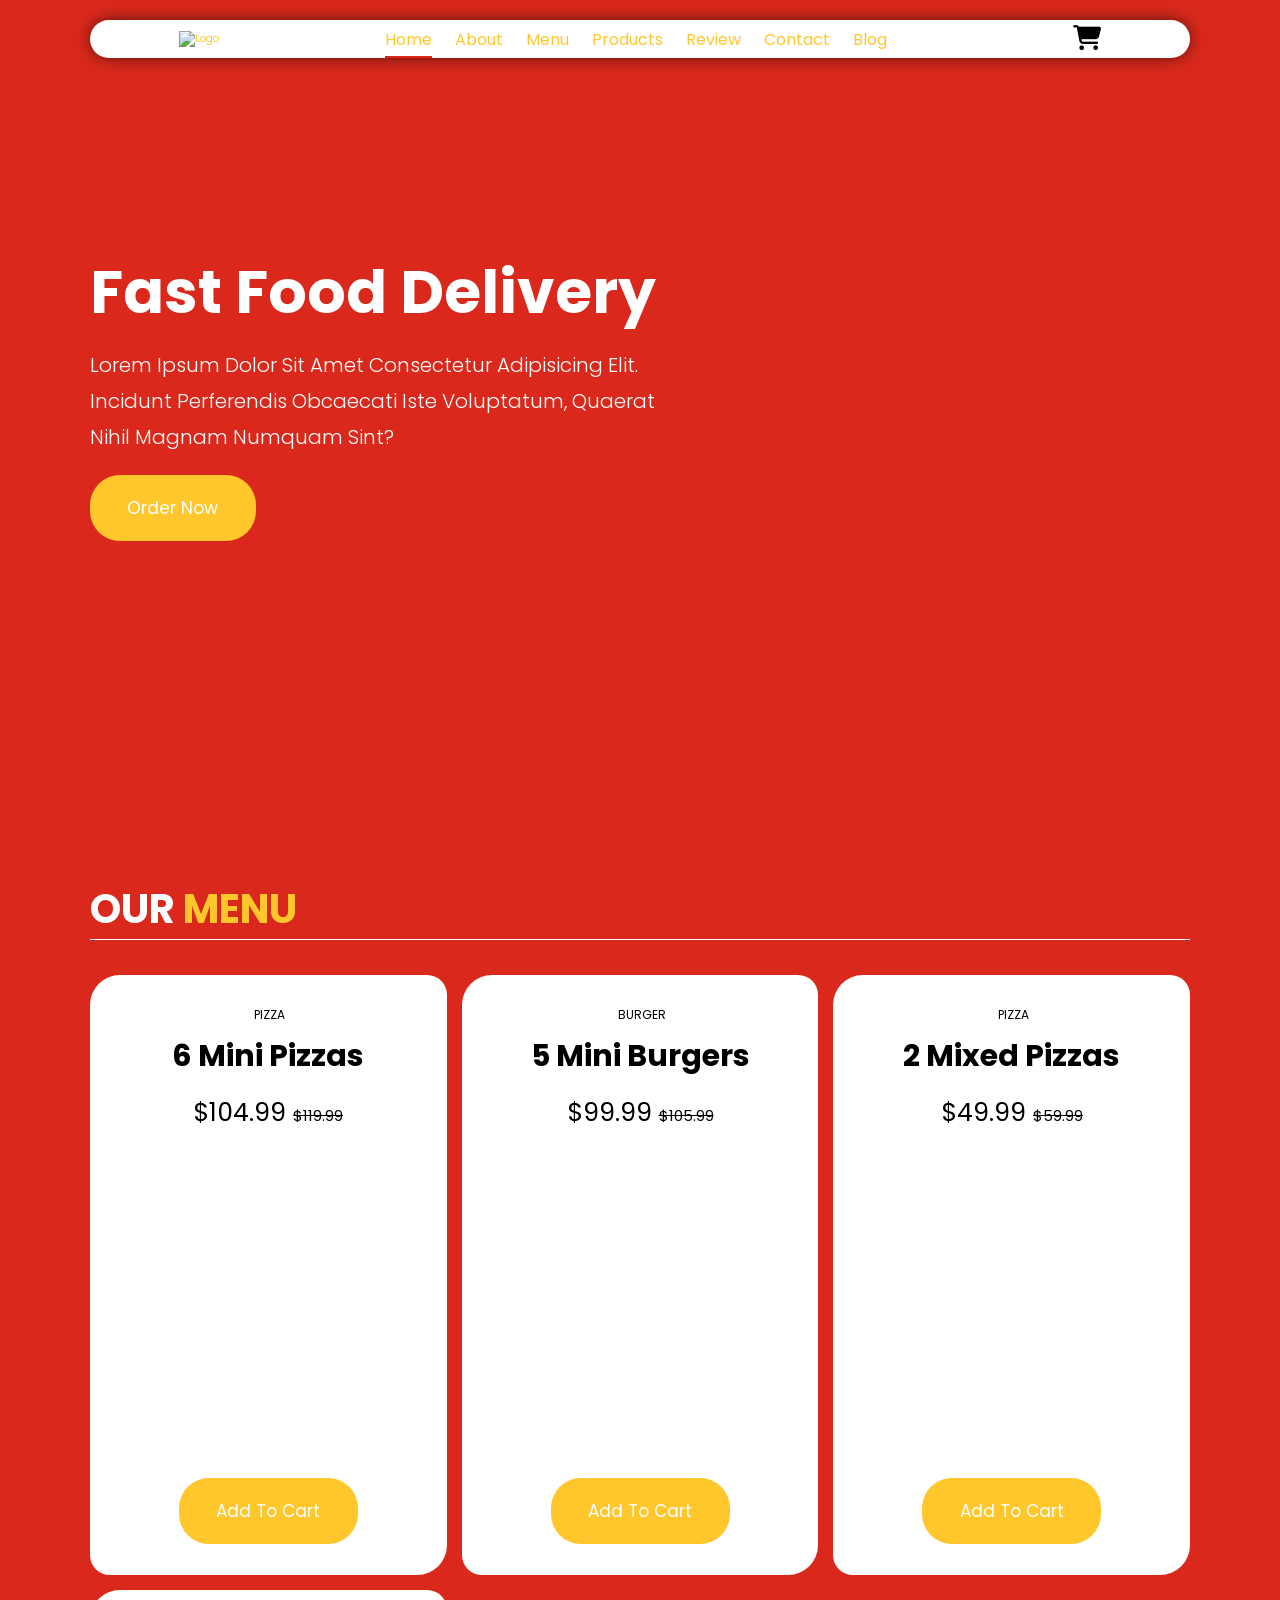
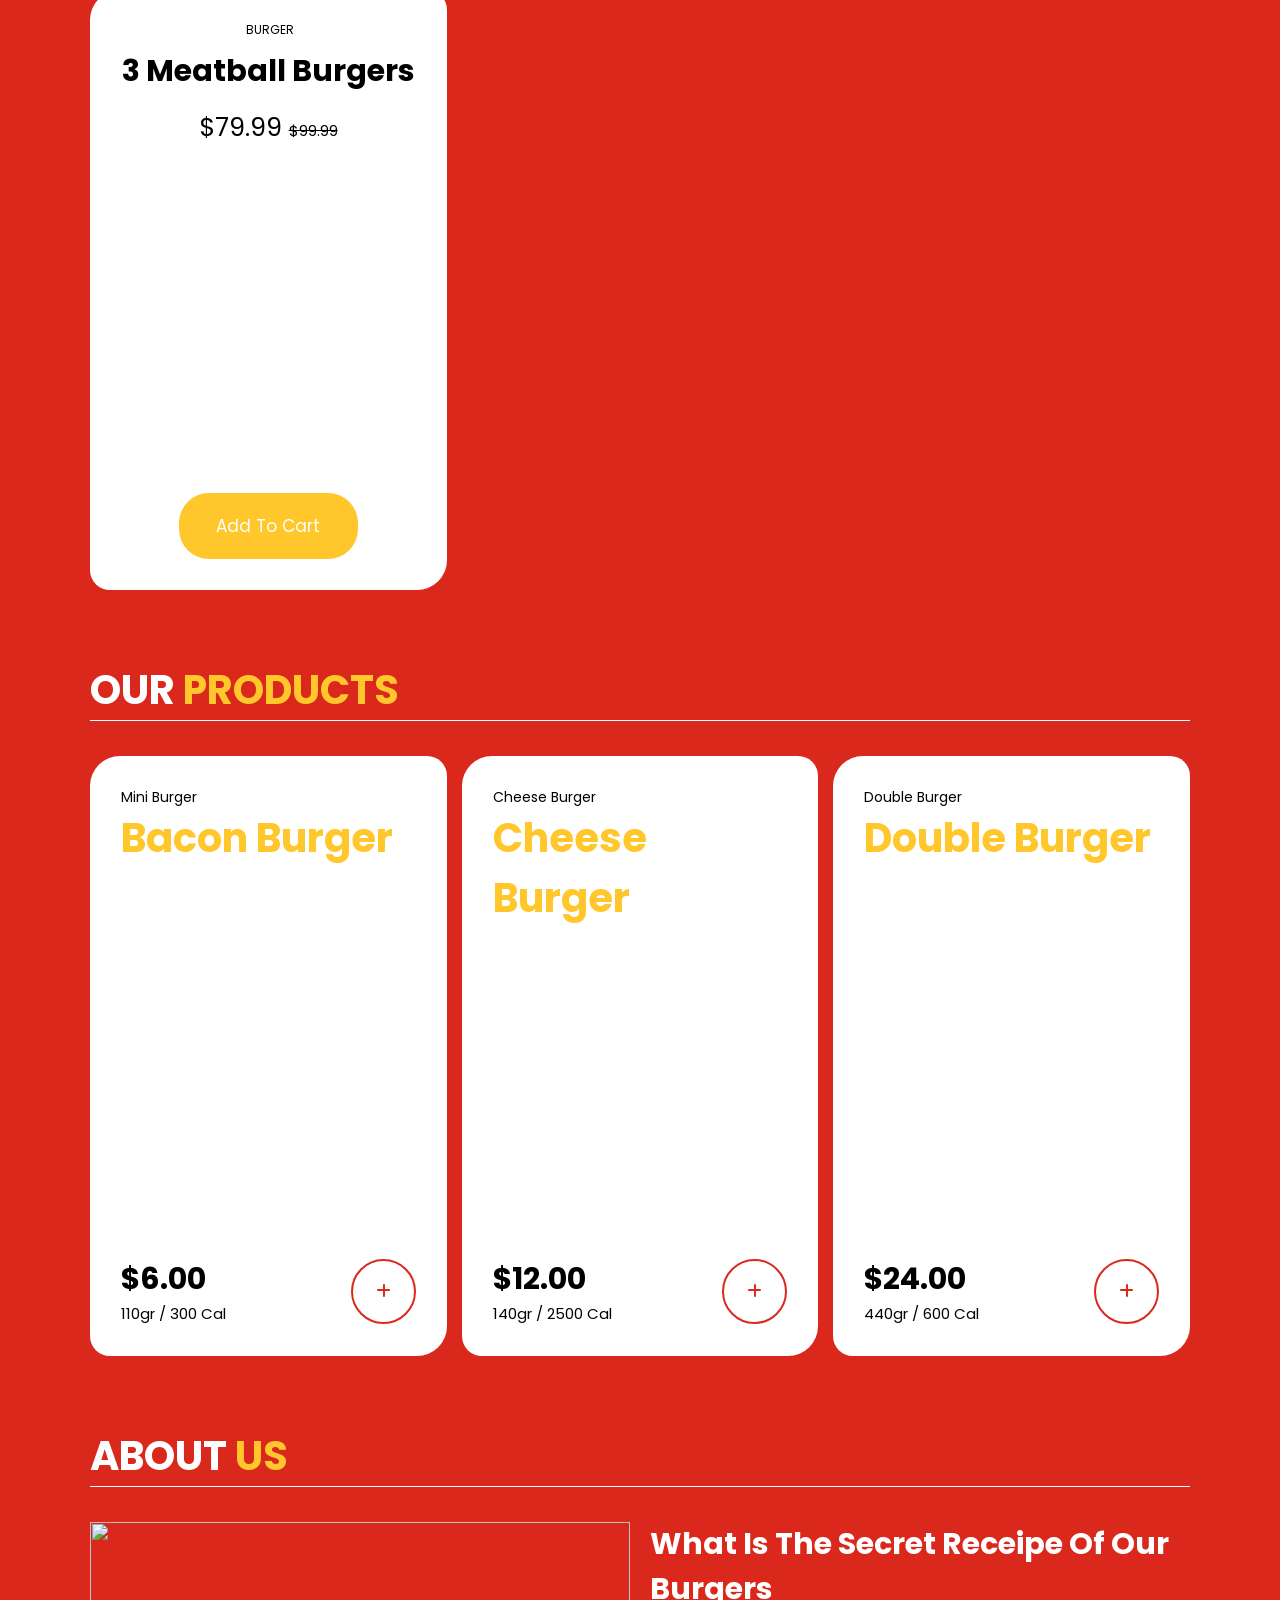
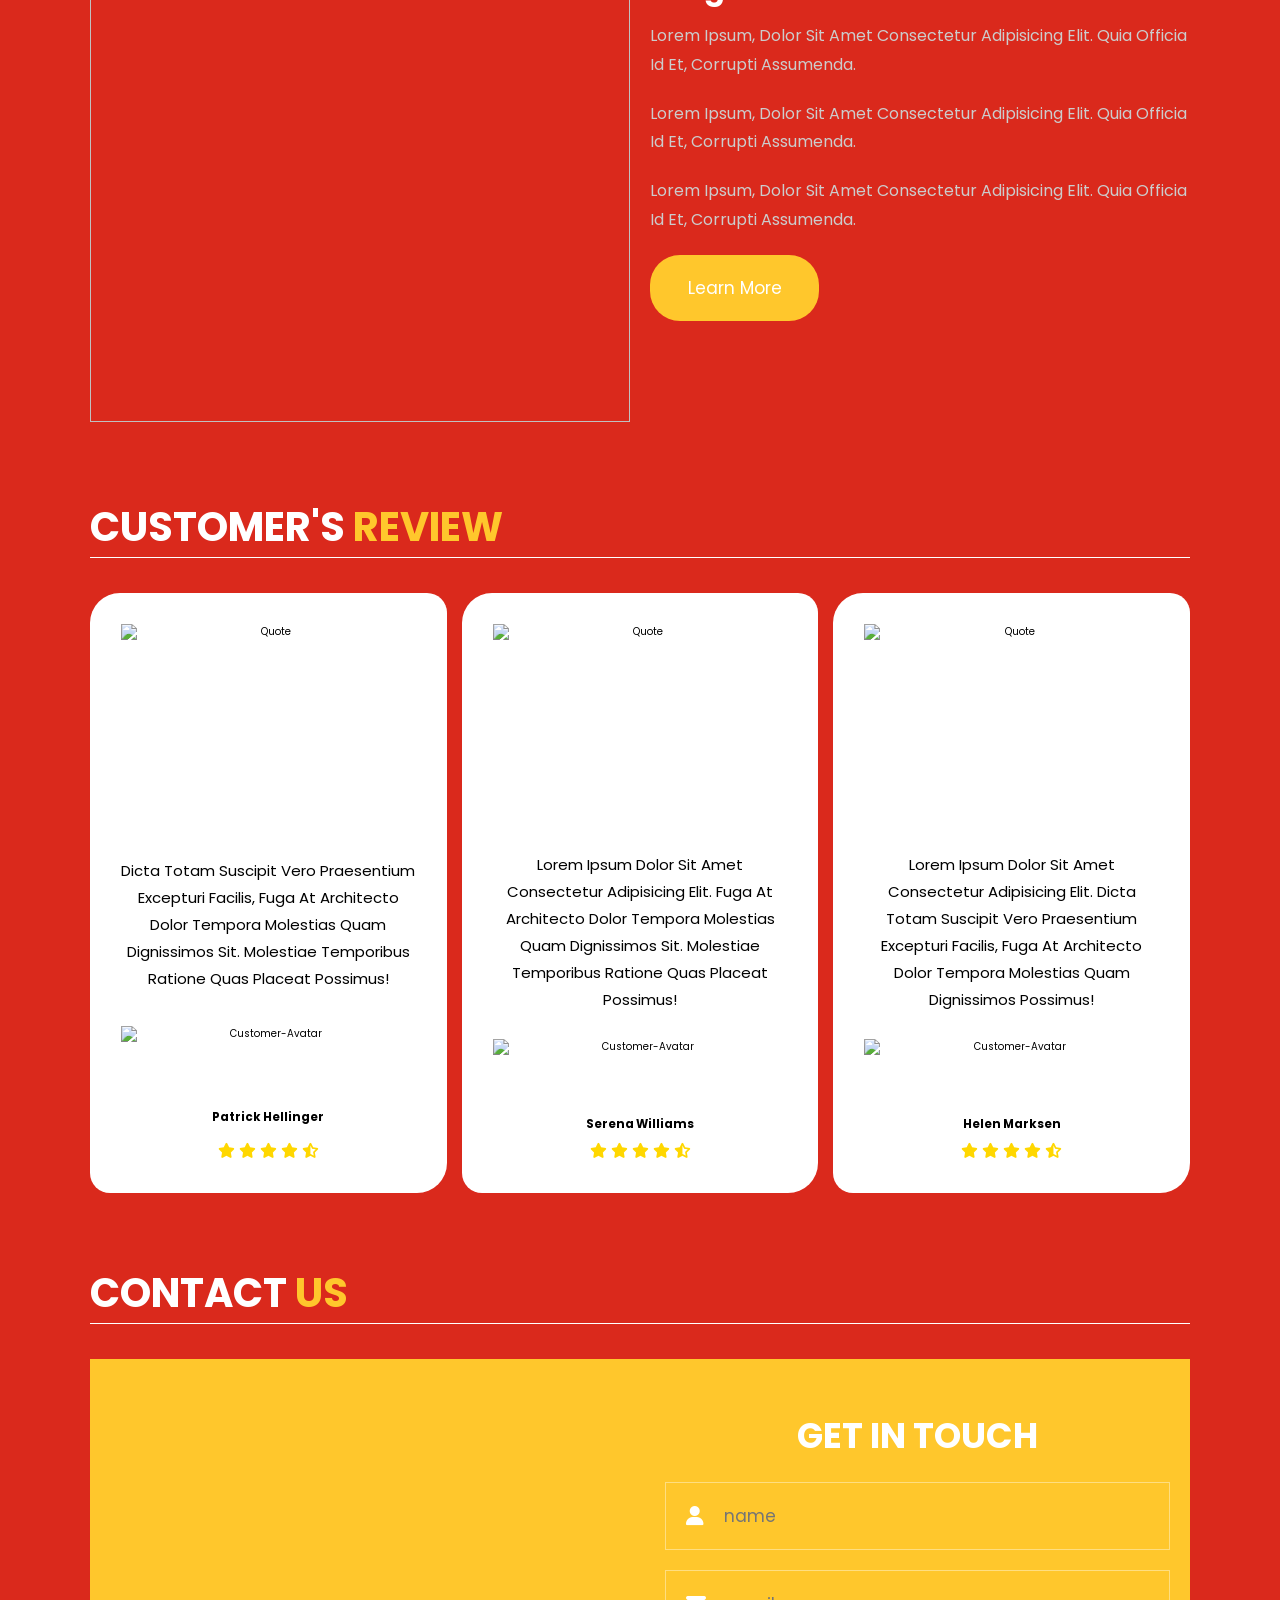
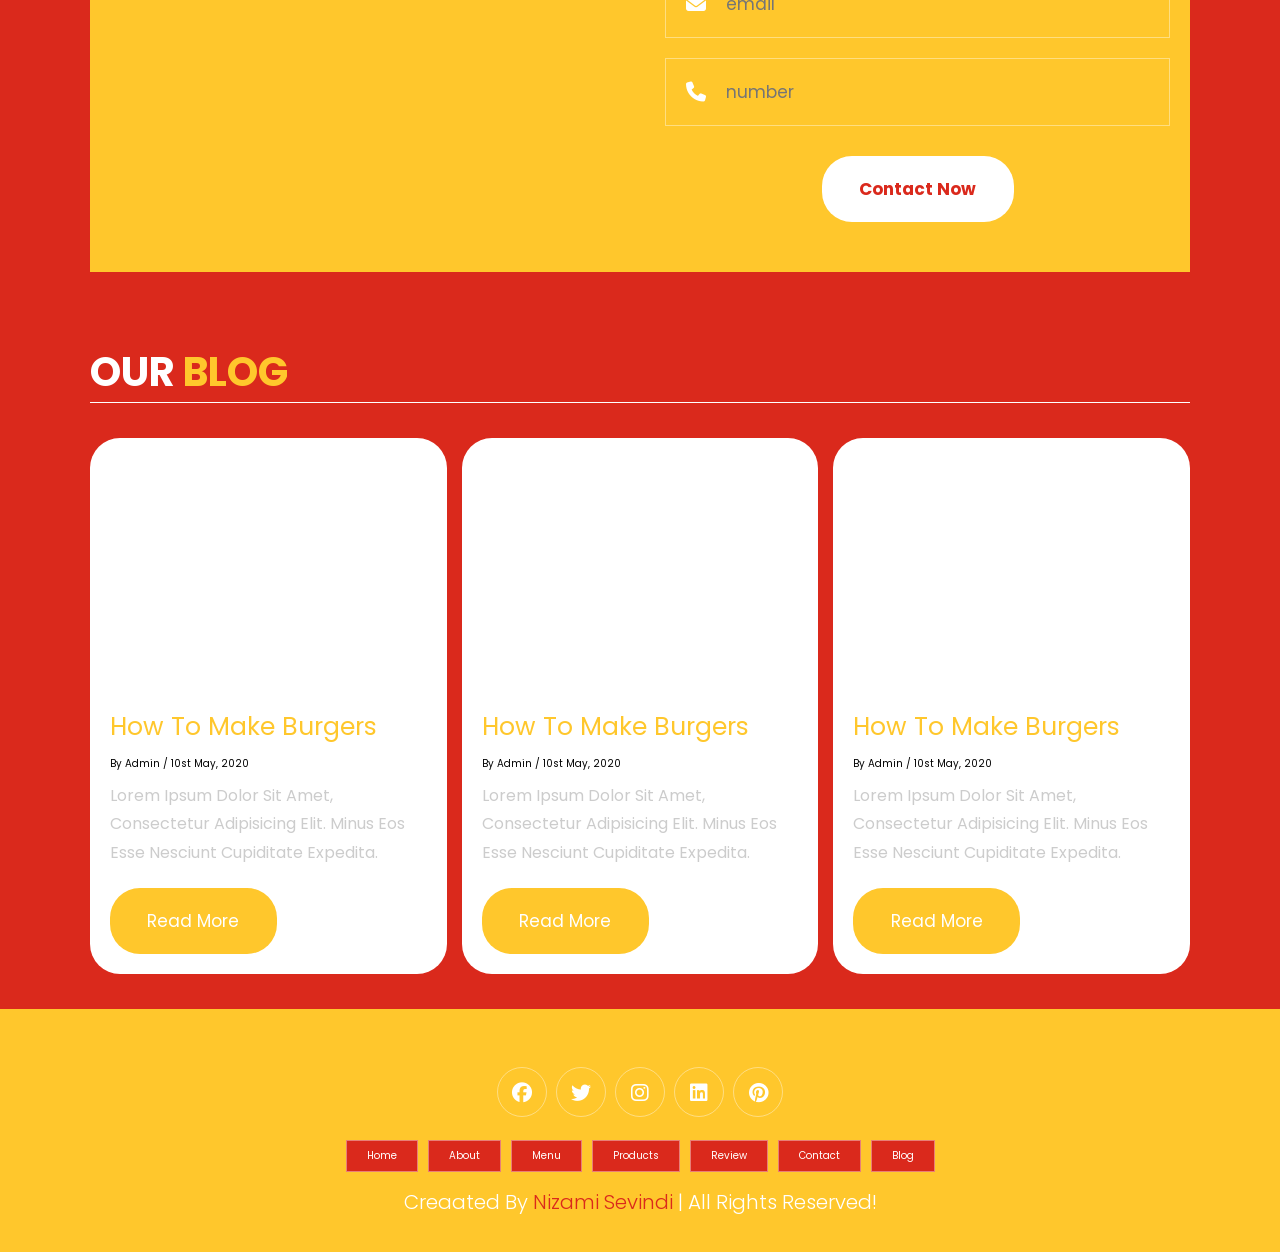
==== commit 58bf7eb5: "Merge 4b273cfff6e1035cfb1274e10273a8ff7d347c21 into b489ff3732662cacfe0fcd84131d693bca09429f" ====
--- a/index.html
+++ b/index.html
@@ -1,352 +1,431 @@
-<!DOCTYPE html>
+<!doctype html>
 <html lang="en">
-<head>
-    <meta charset="UTF-8">
-    <meta http-equiv="X-UA-Compatible" content="IE=edge">
-    <meta name="viewport" content="width=device-width, initial-scale=1.0">
+  <head>
+    <meta charset="UTF-8" />
+    <meta http-equiv="X-UA-Compatible" content="IE=edge" />
+    <meta name="viewport" content="width=device-width, initial-scale=1.0" />
     <!-- CSS LINK -->
-    <link rel="stylesheet" href="style.css">
+    <link rel="stylesheet" href="style.css" />
     <!-- Fontawesome -->
-    <link rel="stylesheet" href="https://cdnjs.cloudflare.com/ajax/libs/font-awesome/6.1.1/css/all.min.css" integrity="sha512-KfkfwYDsLkIlwQp6LFnl8zNdLGxu9YAA1QvwINks4PhcElQSvqcyVLLD9aMhXd13uQjoXtEKNosOWaZqXgel0g==" crossorigin="anonymous" referrerpolicy="no-referrer" />
+    <link
+      rel="stylesheet"
+      href="https://cdnjs.cloudflare.com/ajax/libs/font-awesome/6.1.1/css/all.min.css"
+      integrity="sha512-KfkfwYDsLkIlwQp6LFnl8zNdLGxu9YAA1QvwINks4PhcElQSvqcyVLLD9aMhXd13uQjoXtEKNosOWaZqXgel0g=="
+      crossorigin="anonymous"
+      referrerpolicy="no-referrer"
+    />
     <title>Cok Sayfali Web Sitesi | Nizami Sevindi</title>
-</head>
-<body>
+  </head>
+  <body>
     <!-------------------------------------------- HEADER SECTION -->
-    <header class="header" >
-        <a href="#" class="logo">
-            <img src="./image/newLogo.png" alt="logo">
-        </a>
-        <nav class="navbar">
-            <a href="./index.html" class="active">home</a>
-            <a href="./about.html">about</a>
-            <a href="./menu.html">menu</a>
-            <a href="./products.html">products</a>
-            <a href="./review.html">review</a>
-            <a href="./contact.html">contact</a>
-           <!-- <a href="./blog.html">blog</a> -->
-        </nav>
-        <div class="buttons">
-            <button id="search-btn">
-                <i class="fas fa-search"></i>
-            </button>
-            <button id="cart-btn">
-                <i class="fas fa-shopping-cart"></i>
-            </button>
-            <button id="menu-btn">
-                <i class="fas fa-bars"></i>
-            </button>
-        </div>
-        <div class="search-form">
-            <input type="text" class="search-input" id="search-box" placeholder="Search">
-            <i class="fas fa-search"></i>
-        </div>
-        <div class="cart-items-container">
-            <div class="cart-item">
-                <i class="fas fa-times"></i>
-                <img src="./image/pngwing.com (1).png" alt="menu">
-                <div class="content">
-                    <h3>cart item 01</h3>
-                    <div class="price">$15.99 </div>
-                </div>
-            </div>
-            <div class="cart-item">
-                <i class="fas fa-times"></i>
-                <img src="./image/pngwing.com (2).png" alt="menu">
-                <div class="content">
-                    <h3>cart item 02</h3>
-                    <div class="price">$16.99 </div>
-                </div>
-            </div>
-            <div class="cart-item">
-                <i class="fas fa-times"></i>
-                <img src="./image/pngwing.com (3).png" alt="menu">
-                <div class="content">
-                    <h3>cart item 03</h3>
-                    <div class="price">$13.99 </div>
-                </div>
-            </div>
-            <div class="cart-item">
-                <i class="fas fa-times"></i>
-                <img src="./image/pngwing.com (4).png" alt="menu">
-                <div class="content">
-                    <h3>cart item 04</h3>
-                    <div class="price">$12.99 </div>
-                </div>
-            </div>
-            <a href="#" class="btn">check out </a>
-        </div>
+    <header class="header">
+      <a href="#" class="logo">
+        <img src="./image/pngegg.png" alt="logo" />
+      </a>
+      <nav class="navbar">
+        <a href="./index.html" class="active">home</a>
+        <a href="./about.html">about</a>
+        <a href="./menu.html">menu</a>
+        <a href="./products.html">products</a>
+        <a href="./review.html">review</a>
+        <a href="./contact.html">contact</a>
+        <a href="./blog.html">blog</a>
+      </nav>
+      <div class="buttons">
+        <button id="cart-btn">
+          <i class="fas fa-shopping-cart"></i>
+        </button>
+        <button id="menu-btn">
+          <i class="fas fa-bars"></i>
+        </button>
+      </div>
+
+      <div class="cart-items-container">
+        <div class="cart-item">
+          <i class="fas fa-times"></i>
+          <img src="./image/pngwing.com (1).png" alt="menu" />
+          <div class="content">
+            <h3>cart item 01</h3>
+            <div class="price">$15.99</div>
+          </div>
+        </div>
+        <div class="cart-item">
+          <i class="fas fa-times"></i>
+          <img src="./image/pngwing.com (2).png" alt="menu" />
+          <div class="content">
+            <h3>cart item 02</h3>
+            <div class="price">$16.99</div>
+          </div>
+        </div>
+        <div class="cart-item">
+          <i class="fas fa-times"></i>
+          <img src="./image/pngwing.com (3).png" alt="menu" />
+          <div class="content">
+            <h3>cart item 03</h3>
+            <div class="price">$13.99</div>
+          </div>
+        </div>
+        <div class="cart-item">
+          <i class="fas fa-times"></i>
+          <img src="./image/pngwing.com (4).png" alt="menu" />
+          <div class="content">
+            <h3>cart item 04</h3>
+            <div class="price">$12.99</div>
+          </div>
+        </div>
+        <a href="#" class="btn">check out </a>
+      </div>
     </header>
     <!---------------------------------------------HEADER SECTION -->
 
     <!---------------------------------------------HOME SECTION -->
     <section class="home" id="home">
-        <div class="content">
+      <div class="content">
         <h3>Fast Food Delivery</h3>
-        <p>Lorem ipsum dolor sit amet consectetur adipisicing elit. Incidunt perferendis obcaecati iste voluptatum, quaerat nihil magnam numquam sint? </p>
-        <a href="#" class="btn">order now</a>
-        </div>
+        <p>
+          Lorem ipsum dolor sit amet consectetur adipisicing elit. Incidunt
+          perferendis obcaecati iste voluptatum, quaerat nihil magnam numquam
+          sint?
+        </p>
+        <a href="menu.html" class="btn">order now</a>
+      </div>
     </section>
     <!---------------------------------------------HOME SECTION -->
-    
+
     <!---------------------------------------------MENU SECTION -->
-<section class="menu" id="menu">
-    <h1 class="heading">our <span>menu</span></h1>
-    <div class="box-container">
-
-        <div class="box">
-            <div class="box-head">
-                <img src="./image/pngwing.com.png" alt="">
-                <span class="menu-category">Pizza</span>
-                <h3>6 Mini Pizzas</h3>
-                <div class="price">$104.99 <span>$119.99</span></div>
-            </div>
-            <div class="box-bottom">
-                <a href="#" class="btn">add to cart</a>
-            </div>
-        </div>
-
-        <div class="box">
-            <div class="box-head">
-                <img src="./image/pngwing.com (2).png" alt="">
-                <span class="menu-category">Burger</span>
-                <h3>5 Mini Burgers</h3>
-                <div class="price">$99.99 <span>$105.99</span></div>
-            </div>
-            <div class="box-bottom">
-                <a href="#" class="btn">add to cart</a>
-            </div>
-        </div>
-
-        <div class="box">
-            <div class="box-head">
-                <img src="./image/pngwing.com (1).png" alt="">
-                <span class="menu-category">Pizza</span>
-                <h3>2 Mixed Pizzas</h3>
-                <div class="price">$49.99 <span>$59.99</span></div>
-            </div>
-            <div class="box-bottom">
-                <a href="#" class="btn">add to cart</a>
-            </div>
-        </div>
-
-        <div class="box">
-            <div class="box-head">
-                <img src="./image/pngwing.com (3).png" alt="">
-                <span class="menu-category">Burger</span>
-                <h3>3 Meatball Burgers</h3>
-                <div class="price">$79.99 <span>$99.99</span></div>
-            </div>
-            <div class="box-bottom">
-                <a href="#" class="btn">add to cart</a>
-            </div>
-        </div>
-
-        <!-- ✅ NEW ITEM -->
-        <div class="box">
-            <div class="box-head">
-                <img src="./image/newItem.png" alt="Cheeseburger">
-                <span class="menu-category">Burger</span>
-                <h3>Cheeseburger</h3>
-                <div class="price">$8.99 <span>$10.99</span></div>
-            </div>
-            <div class="box-bottom">
-                <a href="#" class="btn">add to cart</a>
-            </div>
-        </div>
-
-    </div>
-</section>
+    <section class="menu" id="menu">
+      <h1 class="heading">our <span>menu</span></h1>
+      <div class="box-container">
+        <div class="box">
+          <div class="box-head">
+            <img src="./image/pngwing.com.png" alt="" />
+            <span class="menu-category">Pizza</span>
+            <h3>6 Mini Pizzas</h3>
+            <div class="price">$104.99 <span>$119.99</span></div>
+          </div>
+          <div class="box-bottom">
+            <a href="#" class="btn">add to cart</a>
+          </div>
+        </div>
+        <div class="box">
+          <div class="box-head">
+            <img src="./image/pngwing.com (2).png" alt="" />
+            <span class="menu-category">Burger</span>
+            <h3>5 Mini Burgers</h3>
+            <div class="price">$99.99 <span>$105.99</span></div>
+          </div>
+          <div class="box-bottom">
+            <a href="#" class="btn">add to cart</a>
+          </div>
+        </div>
+        <div class="box">
+          <div class="box-head">
+            <img src="./image/pngwing.com (1).png" alt="" />
+            <span class="menu-category">Pizza</span>
+            <h3>2 Mixed Pizzas</h3>
+            <div class="price">$49.99 <span>$59.99</span></div>
+          </div>
+          <div class="box-bottom">
+            <a href="#" class="btn">add to cart</a>
+          </div>
+        </div>
+        <div class="box">
+          <div class="box-head">
+            <img src="./image/pngwing.com (3).png" alt="" />
+            <span class="menu-category">Burger</span>
+            <h3>3 Meatball Burgers</h3>
+            <div class="price">$79.99 <span>$99.99</span></div>
+          </div>
+          <div class="box-bottom">
+            <a href="#" class="btn">add to cart</a>
+          </div>
+        </div>
+      </div>
+    </section>
     <!---------------------------------------------MENU SECTION -->
-
 
     <!---------------------------------------------PRODUCTS SECTION -->
     <section class="products" id="products">
-        <h1 class="heading">our <span>products</span> </h1>
-        <div class="box-container">
-            <div class="box">
-                <div class="box-head">
-                    <span class="title">mini burger</span>
-                    <a href="#" class="name">Bacon Burger</a>
-                </div>
-                <div class="image">
-                    <img src="./image/pngwing.com (6).png" alt="">
-                </div>
-                <div class="box-bottom">
-                    <div class="info">
-                        <b class="price">$6.00</b>
-                        <span class="amount">110gr / 300 Cal</span>
-                    </div>
-                    <div class="product-btn">
-                        <a href="#">
-                            <i class="fas fa-plus"></i>
-                        </a>
-                    </div>
-                </div>
-            </div>
-            <div class="box">
-                <div class="box-head">
-                    <span class="title">cheese burger</span>
-                    <a href="#" class="name">cheese Burger</a>
-                </div>
-                <div class="image">
-                    <img src="./image/pngwing.com (4).png" alt="">
-                </div>
-                <div class="box-bottom">
-                    <div class="info">
-                        <b class="price">$12.00</b>
-                        <span class="amount">140gr / 2500 Cal</span>
-                    </div>
-                    <div class="product-btn">
-                        <a href="#">
-                            <i class="fas fa-plus"></i>
-                        </a>
-                    </div>
-                </div>
-            </div>
-            <div class="box">
-                <div class="box-head">
-                    <span class="title">Double burger</span>
-                    <a href="#" class="name">Double Burger</a>
-                </div>
-                <div class="image">
-                    <img src="./image/pngwing.com (5).png" alt="">
-                </div>
-                <div class="box-bottom">
-                    <div class="info">
-                        <b class="price">$24.00</b>
-                        <span class="amount">440gr / 600 Cal</span>
-                    </div>
-                    <div class="product-btn">
-                        <a href="#">
-                            <i class="fas fa-plus"></i>
-                        </a>
-                    </div>
-                </div>
-            </div>
-        </div>
+      <h1 class="heading">our <span>products</span></h1>
+      <div class="box-container">
+        <div class="box">
+          <div class="box-head">
+            <span class="title">mini burger</span>
+            <a href="#" class="name">Bacon Burger</a>
+          </div>
+          <div class="image">
+            <img src="./image/pngwing.com (6).png" alt="" />
+          </div>
+          <div class="box-bottom">
+            <div class="info">
+              <b class="price">$6.00</b>
+              <span class="amount">110gr / 300 Cal</span>
+            </div>
+            <div class="product-btn">
+              <a href="#">
+                <i class="fas fa-plus"></i>
+              </a>
+            </div>
+          </div>
+        </div>
+        <div class="box">
+          <div class="box-head">
+            <span class="title">cheese burger</span>
+            <a href="#" class="name">cheese Burger</a>
+          </div>
+          <div class="image">
+            <img src="./image/pngwing.com (4).png" alt="" />
+          </div>
+          <div class="box-bottom">
+            <div class="info">
+              <b class="price">$12.00</b>
+              <span class="amount">140gr / 2500 Cal</span>
+            </div>
+            <div class="product-btn">
+              <a href="#">
+                <i class="fas fa-plus"></i>
+              </a>
+            </div>
+          </div>
+        </div>
+        <div class="box">
+          <div class="box-head">
+            <span class="title">Double burger</span>
+            <a href="#" class="name">Double Burger</a>
+          </div>
+          <div class="image">
+            <img src="./image/pngwing.com (5).png" alt="" />
+          </div>
+          <div class="box-bottom">
+            <div class="info">
+              <b class="price">$24.00</b>
+              <span class="amount">440gr / 600 Cal</span>
+            </div>
+            <div class="product-btn">
+              <a href="#">
+                <i class="fas fa-plus"></i>
+              </a>
+            </div>
+          </div>
+        </div>
+      </div>
     </section>
     <!---------------------------------------------PRODUCTS SECTION -->
-        
+
     <!---------------------------------------------ABOUT US SECTION -->
     <section class="about" id="about">
-        <h1 class="heading">about <span>us</span> </h1>
-
-        <div class="row">
-            <div class="image">
-                <img src="./image/pngwing.com (7).png" alt="">
-            </div>
-            <div class="content">
-                <h3>What is the secret receipe of our burgers</h3>
-                <div class="paragraph">
-                    <p>Lorem ipsum, dolor sit amet consectetur adipisicing elit. Quia officia id et, corrupti assumenda.</p>
-                    <p>Lorem ipsum, dolor sit amet consectetur adipisicing elit. Quia officia id et, corrupti assumenda.</p>
-                    <p>Lorem ipsum, dolor sit amet consectetur adipisicing elit. Quia officia id et, corrupti assumenda.</p>
-                </div>
-                    <a href="#" class="btn">Learn More</a>
-            </div>
-        </div>
+      <h1 class="heading">about <span>us</span></h1>
+
+      <div class="row">
+        <div class="image">
+          <img src="./image/pngwing.com (7).png" alt="" />
+        </div>
+        <div class="content">
+          <h3>What is the secret receipe of our burgers</h3>
+          <div class="paragraph">
+            <p>
+              Lorem ipsum, dolor sit amet consectetur adipisicing elit. Quia
+              officia id et, corrupti assumenda.
+            </p>
+            <p>
+              Lorem ipsum, dolor sit amet consectetur adipisicing elit. Quia
+              officia id et, corrupti assumenda.
+            </p>
+            <p>
+              Lorem ipsum, dolor sit amet consectetur adipisicing elit. Quia
+              officia id et, corrupti assumenda.
+            </p>
+          </div>
+          <a href="about.html" class="btn">Learn More</a>
+        </div>
+      </div>
     </section>
     <!---------------------------------------------ABOUT US SECTION -->
-    
+
     <!---------------------------------------------REVIEW SECTION -->
     <section class="review" id="review">
-        <h1 class="heading">customer's <span>review</span> </h1>
-        <div class="box-container">
-            <div class="box">
-                <img src="./image/pngwing.com (8).png" alt="quote">
-                <p> Dicta totam suscipit vero praesentium excepturi facilis, fuga at architecto dolor tempora molestias quam dignissimos sit. Molestiae temporibus ratione quas placeat possimus!</p>
-                <img src="./image/pngwing.com (9).png" alt="customer-avatar" class="user">
-                <h3>Patrick Hellinger</h3>
-                <div class="stars">
-                    <i class="fas fa-star"></i>
-                    <i class="fas fa-star"></i>
-                    <i class="fas fa-star"></i>
-                    <i class="fas fa-star"></i>
-                    <i class="fas fa-star-half-alt"></i>
-                </div>
-            </div>
-            <div class="box">
-                <img src="./image/pngwing.com (8).png" alt="quote">
-                <p>Lorem ipsum dolor sit amet consectetur adipisicing elit. Fuga at architecto dolor tempora molestias quam dignissimos sit. Molestiae temporibus ratione quas placeat possimus!</p>
-                <img src="./image/pngwing.com (10).png" alt="customer-avatar" class="user">
-                <h3>Serena Williams</h3>
-                <div class="stars">
-                    <i class="fas fa-star"></i>
-                    <i class="fas fa-star"></i>
-                    <i class="fas fa-star"></i>
-                    <i class="fas fa-star"></i>
-                    <i class="fas fa-star-half-alt"></i>
-                </div>
-            </div>
-            <div class="box">
-                <img src="./image/pngwing.com (8).png" alt="quote">
-                <p>Lorem ipsum dolor sit amet consectetur adipisicing elit. Dicta totam suscipit vero praesentium excepturi facilis, fuga at architecto dolor tempora molestias quam dignissimos possimus!</p>
-                <img src="./image/pngwing.com (11).png" alt="customer-avatar" class="user">
-                <h3>Helen Marksen</h3>
-                <div class="stars">
-                    <i class="fas fa-star"></i>
-                    <i class="fas fa-star"></i>
-                    <i class="fas fa-star"></i>
-                    <i class="fas fa-star"></i>
-                    <i class="fas fa-star-half-alt"></i>
-                </div>
-            </div>
-        </div>
-    </section> 
+      <h1 class="heading">customer's <span>review</span></h1>
+      <div class="box-container">
+        <div class="box">
+          <img src="./image/pngwing.com (8).png" alt="quote" />
+          <p>
+            Dicta totam suscipit vero praesentium excepturi facilis, fuga at
+            architecto dolor tempora molestias quam dignissimos sit. Molestiae
+            temporibus ratione quas placeat possimus!
+          </p>
+          <img
+            src="./image/pngwing.com (9).png"
+            alt="customer-avatar"
+            class="user"
+          />
+          <h3>Patrick Hellinger</h3>
+          <div class="stars">
+            <i class="fas fa-star"></i>
+            <i class="fas fa-star"></i>
+            <i class="fas fa-star"></i>
+            <i class="fas fa-star"></i>
+            <i class="fas fa-star-half-alt"></i>
+          </div>
+        </div>
+        <div class="box">
+          <img src="./image/pngwing.com (8).png" alt="quote" />
+          <p>
+            Lorem ipsum dolor sit amet consectetur adipisicing elit. Fuga at
+            architecto dolor tempora molestias quam dignissimos sit. Molestiae
+            temporibus ratione quas placeat possimus!
+          </p>
+          <img
+            src="./image/pngwing.com (10).png"
+            alt="customer-avatar"
+            class="user"
+          />
+          <h3>Serena Williams</h3>
+          <div class="stars">
+            <i class="fas fa-star"></i>
+            <i class="fas fa-star"></i>
+            <i class="fas fa-star"></i>
+            <i class="fas fa-star"></i>
+            <i class="fas fa-star-half-alt"></i>
+          </div>
+        </div>
+        <div class="box">
+          <img src="./image/pngwing.com (8).png" alt="quote" />
+          <p>
+            Lorem ipsum dolor sit amet consectetur adipisicing elit. Dicta totam
+            suscipit vero praesentium excepturi facilis, fuga at architecto
+            dolor tempora molestias quam dignissimos possimus!
+          </p>
+          <img
+            src="./image/pngwing.com (11).png"
+            alt="customer-avatar"
+            class="user"
+          />
+          <h3>Helen Marksen</h3>
+          <div class="stars">
+            <i class="fas fa-star"></i>
+            <i class="fas fa-star"></i>
+            <i class="fas fa-star"></i>
+            <i class="fas fa-star"></i>
+            <i class="fas fa-star-half-alt"></i>
+          </div>
+        </div>
+      </div>
+    </section>
     <!---------------------------------------------REVIEW SECTION -->
     <!---------------------------------------------CONTACT SECTION -->
     <section class="contact" id="contact">
-        <h1 class="heading">contact <span>us</span> </h1>
-        <div class="row">
-            <iframe class="map" src="https://www.google.com/maps/embed?pb=!1m18!1m12!1m3!1d983.3235940970079!2d8.540719273659763!3d47.3713194174677!2m3!1f0!2f0!3f0!3m2!1i1024!2i768!4f13.1!3m3!1m2!1s0x47900a00aa1e1d17%3A0x278f576acdd580f5!2sStorchen%20Z%C3%BCrich%20-%20Lifestyle%20Boutique%20Hotel!5e0!3m2!1sde!2sch!4v1658505945506!5m2!1sde!2sch" allowfullscreen="" loading="lazy" referrerpolicy="no-referrer-when-downgrade"></iframe>
-            <form>
-                <h3>get in touch</h3>
-                <div class="inputBox">
-                    <i class="fas fa-user"></i>
-                    <input type="text" placeholder="name">
-                </div>
-                <div class="inputBox">
-                    <i class="fas fa-envelope"></i>
-                    <input type="email" placeholder="email">
-                </div>
-                <div class="inputBox">
-                    <i class="fas fa-phone"></i>
-                    <input type="number" placeholder="number">
-                </div>
-                <input type="submit" class="btn" value="contact now">
-            </form>
-        </div>
+      <h1 class="heading">contact <span>us</span></h1>
+      <div class="row">
+        <iframe
+          class="map"
+          src="https://www.google.com/maps/embed?pb=!1m18!1m12!1m3!1d983.3235940970079!2d8.540719273659763!3d47.3713194174677!2m3!1f0!2f0!3f0!3m2!1i1024!2i768!4f13.1!3m3!1m2!1s0x47900a00aa1e1d17%3A0x278f576acdd580f5!2sStorchen%20Z%C3%BCrich%20-%20Lifestyle%20Boutique%20Hotel!5e0!3m2!1sde!2sch!4v1658505945506!5m2!1sde!2sch"
+          allowfullscreen=""
+          loading="lazy"
+          referrerpolicy="no-referrer-when-downgrade"
+        ></iframe>
+        <form>
+          <h3>get in touch</h3>
+          <div class="inputBox">
+            <i class="fas fa-user"></i>
+            <input type="text" placeholder="name" />
+          </div>
+          <div class="inputBox">
+            <i class="fas fa-envelope"></i>
+            <input type="email" placeholder="email" />
+          </div>
+          <div class="inputBox">
+            <i class="fas fa-phone"></i>
+            <input type="number" placeholder="number" />
+          </div>
+          <input type="submit" class="btn" value="contact now" />
+        </form>
+      </div>
     </section>
     <!---------------------------------------------CONTACT SECTION -->
+
+    <!---------------------------------------------BLOG SECTION -->
+    <section class="blog" id="blog">
+      <h1 class="heading">our <span>blog</span></h1>
+      <div class="box-container">
+        <div class="box-full">
+          <div class="image">
+            <img
+              src="./image/delicious-burger-on-wooden-board-2022-03-04-05-58-25-utc.jpg"
+              alt=""
+            />
+          </div>
+          <div class="content">
+            <a href="#" class="title">how to make burgers</a>
+            <span>by admin / 10st may, 2020</span>
+            <p>
+              Lorem ipsum dolor sit amet, consectetur adipisicing elit. Minus
+              eos esse nesciunt cupiditate expedita.
+            </p>
+            <a href="#" class="btn">read more</a>
+          </div>
+        </div>
+        <div class="box-full">
+          <div class="image">
+            <img
+              src="./image/delicious-tasty-burgers-on-wooden-background-2021-08-26-15-25-13-utc.jpg"
+              alt=""
+            />
+          </div>
+          <div class="content">
+            <a href="#" class="title">how to make burgers</a>
+            <span>by admin / 10st may, 2020</span>
+            <p>
+              Lorem ipsum dolor sit amet, consectetur adipisicing elit. Minus
+              eos esse nesciunt cupiditate expedita.
+            </p>
+            <a href="#" class="btn">read more</a>
+          </div>
+        </div>
+        <div class="box-full">
+          <div class="image">
+            <img
+              src="./image/handmade-burger-on-dark-background-delicious-blac-2021-10-21-02-27-27-utc.jpg"
+              alt=""
+            />
+          </div>
+          <div class="content">
+            <a href="#" class="title">how to make burgers</a>
+            <span>by admin / 10st may, 2020</span>
+            <p>
+              Lorem ipsum dolor sit amet, consectetur adipisicing elit. Minus
+              eos esse nesciunt cupiditate expedita.
+            </p>
+            <a href="#" class="btn">read more</a>
+          </div>
+        </div>
+      </div>
+    </section>
+    <!---------------------------------------------BLOG SECTION -->
 
     <!---------------------------------------------FOOTER SECTION -->
     <section class="footer">
-        <div class="search">
-            <input type="text" class="search-input" placeholder="Search">
-            <button class="btn btn-primary">search</button>
-        </div>
-        <div class="share">
-            <a href="#" class="fab fa-facebook"></a>
-            <a href="#" class="fab fa-twitter"></a>
-            <a href="#" class="fab fa-instagram"></a>
-            <a href="#" class="fab fa-linkedin"></a>
-            <a href="#" class="fab fa-pinterest"></a>
-        </div>
-        <div class="links">
-            <a href="#home">home</a>
-            <a href="#about">about</a>
-            <a href="#menu">menu</a>
-            <a href="#products">products</a>
-            <a href="#review">review</a>
-            <a href="#contact">contact</a>
-            <!-- <a href="#blog">blog</a> -->
-        </div>
-        <div class="credit">
-            creaated by <span>Nizami Sevindi</span> | all rights reserved!
-        </div>
+      <div class="share">
+        <a href="#" class="fab fa-facebook"></a>
+        <a href="#" class="fab fa-twitter"></a>
+        <a href="#" class="fab fa-instagram"></a>
+        <a href="#" class="fab fa-linkedin"></a>
+        <a href="#" class="fab fa-pinterest"></a>
+      </div>
+      <div class="links">
+        <a href="#home">home</a>
+        <a href="#about">about</a>
+        <a href="#menu">menu</a>
+        <a href="#products">products</a>
+        <a href="#review">review</a>
+        <a href="#contact">contact</a>
+        <a href="#blog">blog</a>
+      </div>
+      <div class="credit">
+        creaated by <span>Nizami Sevindi</span> | all rights reserved!
+      </div>
     </section>
     <!---------------------------------------------FOOTER SECTION -->
 
-<script src="./script.js"></script>
-</body>
-</html>+    <script src="./script.js"></script>
+  </body>
+</html>
--- a/style.css
+++ b/style.css
@@ -1,605 +1,634 @@
-@import url('https://fonts.googleapis.com/css2?family=Poppins:wght@100;200;300;400;500;600;700&display=swap');
-
-:root{
-    --main-color:#284990;
-    --black-color: #252525;
-    --border: 0.1rem solid rgba(255, 255, 255, 0.4);
-}
-
-*{
-    font-family: 'Poppins',sans-serif;
-    margin: 0;
-    padding: 0;
-    border: none;
-    box-sizing: border-box;
-    text-decoration: none;
-    text-transform: capitalize;
-    transition: .2s ease;
-    outline: none;
-}
-
-html{
-    font-size: 62.5%;
-    overflow-x: hidden;
-    scroll-behavior: smooth;
-}
-
-body{
-    background-color: var(--main-color);
-}
-
-section{
-    padding: 3.5rem 7%;
-    scroll-margin-top: 9rem;
-}
-
-img{
-    width: 100%;
-    object-fit: contain;
-}
-
-a{
-    text-decoration: none;
-    color: var(--black-color);
-}
-
-.btn{
-    margin-top: 1rem;
-    display: inline-block;
-    padding: 2rem 3.75rem;
-    border-radius: 30px;
-    font-size: 1.7rem;
-    color: #fff;
-    background-color: var(--black-color);
-    cursor: pointer;
-}
-
-.btn:hover{
-    opacity: 0.8;
-}
-
-.heading{
-    color: #fff;
-    text-transform: uppercase;
-    font-size: 4rem;
-    margin-bottom: 3.5rem;
-    border-bottom: 0.1rem solid #fff;
-}
-
-.heading span{
-    text-transform: uppercase;
-    color: var(--black-color);
-}
-
-.box-container{
-    display: grid;
-    grid-template-columns: repeat(auto-fit, minmax(25rem, 1fr));
-    gap: 1.5rem;
-}
-
-.box{
-    padding: 3rem;
-    background-color: #fff;
-    border-radius: 3rem 2rem;
-    min-height: auto; /* ndryshuar nga 60rem në auto */
-    display: flex;
-    flex-direction: column;
-    justify-content: space-between;
-    text-align: center;
-    border: var(--border);
-}
-
-.search-input{
-    font-size: 1.6rem;
-    color: var(--black-color);
-    padding: 1rem;
-    text-transform: none;
-    border-radius: 3rem;
-}
-
-::-webkit-scrollbar{
-    height: 0.5rem;
-    width: 1rem;
-    background-color: rgb(7, 126, 182);
-}
-
-::-webkit-scrollbar-track{
-    background-color: transparent;
-}
-
-::-webkit-scrollbar-thumb{
-    border-radius: 3rem;
-    background-color: greenyellow;
-}
-
-::-webkit-scrollbar-thumb:hover{
-    background-color: rgb(211, 255, 144);
+@import url("https://fonts.googleapis.com/css2?family=Poppins:wght@100;200;300;400;500;600;700&display=swap");
+
+:root {
+  --main-color: #da291c;
+  --black-color: #ffc72c;
+  --border: 0.1rem solid rgba(255, 255, 255, 0.4);
+}
+
+* {
+  font-family: "Poppins", sans-serif;
+  margin: 0;
+  padding: 0;
+  border: none;
+  box-sizing: border-box;
+  text-decoration: none;
+  text-transform: capitalize;
+  transition: 0.2s ease;
+  outline: none;
+}
+
+html {
+  font-size: 62.5%;
+  overflow-x: hidden;
+
+  scroll-behavior: smooth;
+}
+
+body {
+  background-color: var(--main-color);
+}
+
+section {
+  padding: 3.5rem 7%;
+  scroll-margin-top: 9rem;
+}
+
+img {
+  width: 100%;
+  object-fit: contain;
+}
+
+a {
+  text-decoration: none;
+  color: var(--black-color);
+}
+
+.btn {
+  margin-top: 1rem;
+  display: inline-block;
+  padding: 2rem 3.75rem;
+  border-radius: 30px;
+  font-size: 1.7rem;
+  color: #fff;
+  background-color: var(--black-color);
+  cursor: pointer;
+}
+
+.btn:hover {
+  opacity: 0.8;
+}
+
+.heading {
+  color: #fff;
+  text-transform: uppercase;
+  font-size: 4rem;
+  margin-bottom: 3.5rem;
+  border-bottom: 0.1rem solid #fff;
+}
+
+.heading span {
+  text-transform: uppercase;
+  color: var(--black-color);
+}
+
+.box-container {
+  display: grid;
+  grid-template-columns: repeat(auto-fit, minmax(30rem, 1fr));
+  gap: 1.5rem;
+}
+
+.box {
+  padding: 3rem;
+  background-color: #fff;
+  border-radius: 3rem 2rem;
+  min-height: 60rem;
+  display: flex;
+  flex-direction: column;
+  justify-content: space-between;
+  text-align: center;
+  border: var(--border);
+}
+
+.search-input {
+  font-size: 1.6rem;
+  color: var(--black-color);
+  padding: 1rem;
+  text-transform: none;
+  border-radius: 3rem;
+}
+
+::-webkit-scrollbar {
+  height: 0.5rem;
+  width: 1rem;
+  background-color: rgb(7, 126, 182);
+}
+
+::-webkit-scrollbar-track {
+  background-color: transparent;
+}
+
+::-webkit-scrollbar-thumb {
+  border-radius: 3rem;
+  background-color: greenyellow;
+}
+
+::-webkit-scrollbar-thumb:hover {
+  background-color: rgb(211, 255, 144);
 }
 
 /* ------------------------------------------HEADER SECTION */
-.header{
-    display: flex;
-    justify-content: space-between;
-    align-items: center;
-    background-color: #fff;
-    padding: 0 7%;
-    margin: 2rem 7%;
-    border-radius: 30rem;
-    box-shadow: 0px 0px 17px -2px rgba(0,0,0,0.75);
-    position: sticky;
-    top: 0;
-    z-index: 1000;
-}
-
-.header .search-form{
-    position: absolute;
-    top: 115%;
-    right: 7%;
-    background-color: #fff;
-    width: 50rem;
-    height: 5rem;
-    display: flex;
-    align-items: center;
-    border-radius: 3rem;
-    box-shadow: 0px 0px 25px 2px rgb(0 0 0 / 75%);
-    transform: scaleY(0);
-    transform-origin: top;
-}
-
-.header .search-form.active{
-    transform: scaleY(1);
-}
-
-.header .search-form i{
-    cursor: pointer;
-    font-size: 2.2rem;
-    margin-right: 1.5rem;
-    color: var(--black-color);
-}
-.header .search-form input{
-    width: 100%;
-}
-
-.header .logo img{
-    height: 9rem;
-}
-
-.header .navbar a{
-    margin: 0 1rem;
-    font-size: 1.6rem;
-    color: var(--black-color);
-    border-bottom: 0.2rem solid transparent;
+
+.header {
+  display: flex;
+  justify-content: space-between;
+  align-items: center;
+  background-color: #fff;
+  padding: 0 7%;
+  margin: 2rem 7%;
+  border-radius: 30rem;
+  box-shadow: 0px 0px 17px -2px rgba(0, 0, 0, 0.75);
+  position: sticky;
+  top: 0;
+  z-index: 1000;
+}
+
+.header .search-form {
+  position: absolute;
+  top: 115%;
+  right: 7%;
+  background-color: #fff;
+  width: 50rem;
+  height: 5rem;
+  display: flex;
+  align-items: center;
+  border-radius: 3rem;
+  box-shadow: 0px 0px 25px 2px rgb(0 0 0 / 75%);
+  transform: scaleY(0);
+}
+
+.header .search-form.active {
+  transform: scaleY(1);
+}
+
+.header .search-form i {
+  cursor: pointer;
+  font-size: 2.2rem;
+  margin-right: 1.5rem;
+  color: var(--black-color);
+}
+.header .search-form input {
+  width: 100%;
+}
+
+.header .logo img {
+  height: 9rem;
+}
+
+.header .navbar a {
+  margin: 0 1rem;
+  font-size: 1.6rem;
+  color: var(--black-color);
+  border-bottom: 0.2rem solid transparent;
 }
 
 .header .navbar a.active,
-.header .navbar a:hover{
-    border-color: var(--main-color);
-    padding-bottom:.5rem ;
-}
-
-.header .buttons button{
-    cursor: pointer;
-    font-size: 2.5rem;
-    margin-left: 2rem;
-    background-color: transparent;
-}
-
-.header .cart-items-container{
-    position: absolute;
-    top: 95%;
-    height: calc(100vh - 9rem);
-    width: 35rem;
-    background-color: #fff;
-    box-shadow: 0px 20px 14px 0px rgba(0 0 0 / 75%);
-    right: -100%;
-}
-
-.header .cart-items-container.active{
-    right: 3rem;
-}
-
-.header .cart-items-container .cart-item{
-    position: relative;
-    display: flex;
-    align-items: center;
-    gap: 1.5rem;
-    padding: 1.5rem;
-}
-
-.header .cart-items-container .cart-item:hover{
-    box-shadow: 0px 0px 10px 0px rgba(0, 0, 0, 0.75);
-}
-.header .cart-items-container .cart-item img{
-    height: 7rem;
-    width: auto;
-}
-.header .cart-items-container .cart-item .content h3{
-    font-size: 2rem;
-    color: var(--black-color);
-    padding: 0.5rem;
-}
-
-.header .cart-items-container .cart-item .content .price{
-    font-size: 1.5rem;
-    color: var(--black-color);
-}
-.header .cart-items-container .cart-item .fa-times{
-    position: absolute;
-    top: 1rem;
-    right: 1.5rem;
-    font-size: 2rem;
-    cursor: pointer;
-    color: var(--black-color);
-}
-.header .cart-items-container .btn{
-    width: 100%;
-    text-align: center;
-    border-radius: unset;
-}
-
-.header #menu-btn{
-    display: none;
+.header .navbar a:hover {
+  border-color: var(--main-color);
+  padding-bottom: 0.5rem;
+}
+
+.header .buttons button {
+  cursor: pointer;
+  font-size: 2.5rem;
+  margin-left: 2rem;
+  background-color: transparent;
+  cursor: pointer;
+}
+
+.header .cart-items-container {
+  position: absolute;
+  top: 95%;
+  height: calc(100vh - 9rem);
+  width: 35rem;
+  background-color: #fff;
+  box-shadow: 0px 20px 14px 0px rgba(0 0 0 / 75%);
+  right: -100%;
+}
+
+.header .cart-items-container.active {
+  right: 3rem;
+}
+
+.header .cart-items-container .cart-item {
+  position: relative;
+  display: flex;
+  align-items: center;
+  gap: 1.5rem;
+  padding: 1.5rem;
+}
+
+.header .cart-items-container .cart-item:hover {
+  box-shadow: 0px 0px 10px 0px rgba(0, 0, 0, 0.75);
+}
+.header .cart-items-container .cart-item img {
+  height: 7rem;
+  width: auto;
+}
+.header .cart-items-container .cart-item .content h3 {
+  font-size: 2rem;
+  color: var(--black-color);
+  padding: 0.5rem;
+}
+
+.header .cart-items-container .cart-item .content .price {
+  font-size: 1.5rem;
+  color: var(--black-color);
+}
+.header .cart-items-container .cart-item .fa-times {
+  position: absolute;
+  top: 1rem;
+  right: 1.5rem;
+  font-size: 2rem;
+  cursor: pointer;
+  color: var(--black-color);
+}
+.header .cart-items-container .btn {
+  width: 100%;
+  text-align: center;
+  border-radius: unset;
+}
+
+.header #menu-btn {
+  display: none;
 }
 /* ------------------------------------------HEADER SECTION */
 
 /* ------------------------------------------HOME SECTION */
-.home{
-    min-height: 100vh;
-    background: url(./image/pizza-with-turkey-bacon-orange-and-cashew-nuts-2022-03-29-07-33-54-utc.jpg) no-repeat;
-    background-size: cover;
-    background-position: center;
-    margin-top: -134px;
-    display: flex;
-    align-items: center;
-}
-
-.home .content{
-    max-width: 60rem;
-}
-
-.home .content h3{
-    font-size: 6rem;
-    color: #fff;
-}
-
-.home .content p{
-    font-size: 2rem;
-    font-weight: 300;
-    line-height: 1.8;
-    padding: 1rem 0;
-    color: #fff;
-}
+
+.home {
+  min-height: 100vh;
+  background: url(./image/pizza-with-turkey-bacon-orange-and-cashew-nuts-2022-03-29-07-33-54-utc.jpg)
+    no-repeat;
+  background-size: cover;
+  background-position: center;
+  margin-top: -134px;
+  display: flex;
+  align-items: center;
+}
+
+.home .content {
+  max-width: 60rem;
+}
+
+.home .content h3 {
+  font-size: 6rem;
+  color: #fff;
+}
+
+.home .content p {
+  font-size: 2rem;
+  font-weight: 300;
+  line-height: 1.8;
+  padding: 1rem 0;
+  color: #fff;
+}
+
+/* ------------------------------------------HOME SECTION */
+
 /* ------------------------------------------MENU SECTION */
-.menu .box-container .menu-category{
-    font-size: 1.2rem;
-    text-transform: uppercase;
-}
-
-.menu .box-container .box h3{
-    font-size: 3rem;
-    padding: 1rem 0;
-}
-
-.menu .box-container .box .price{
-    font-size: 2.5rem;
-    padding: 0.5rem 0;
-}
-
-.menu .box-container .box .price span{
-    text-decoration: line-through;
-    font-size: 1.5rem;
-}
+/* img .box-container ve .box  genel olarak düzenlendi */
+
+.menu .box-container .menu-category {
+  font-size: 1.2rem;
+  text-transform: uppercase;
+}
+
+.menu .box-container .box h3 {
+  font-size: 3rem;
+  padding: 1rem 0;
+}
+
+.menu .box-container .box .price {
+  font-size: 2.5rem;
+  padding: 0.5rem 0;
+}
+
+.menu .box-container .box .price span {
+  text-decoration: line-through;
+  font-size: 1.5rem;
+}
+/* ------------------------------------------MENU SECTION */
+
 /* ------------------------------------------PRODUCTS SECTION */
-.products .box-container .box .box-head{
-    display: flex;
-    flex-direction: column;
-    align-items: start;
-    z-index: 10;
-}
-.products .box-container .box .box-head .title{
-    font-size: 1.4rem;
-}
-
-.products .box-container .box-head .name{
-    font-size: 4rem;
-    font-weight: bold;
-    text-align: start;
-    overflow-wrap: anywhere;
-}
-
-.products .box-container .box .box-bottom{
-    display: flex;
-    justify-content: space-between;
-    align-items: center;
-}
-.products .box-container .box .box-bottom .info{
-    display: flex;
-    flex-direction: column;
-    align-items: flex-start;
-}
-
-.products .box-container .box-bottom .info .price{
-    font-size: 3rem;
-}
-.products .box-container .box-bottom .info .amount{
-    font-size: 1.5rem;
-}
-
-.products .box-container  .box-bottom .product-btn a{
-    display: flex; 
-    justify-content: center;
-    align-items: center;
-    border-radius: 50%;
-    width: 6.5rem;
-    height: 6.5rem;
-    border: 0.2rem solid var(--main-color);
-}
-
-.products .box-container  .box-bottom .product-btn a i{
-    font-size: 1.6rem;
-    color: var(--main-color);
-}
+.products .box-container .box .box-head {
+  display: flex;
+  flex-direction: column;
+  align-items: start;
+  z-index: 10;
+}
+.products .box-container .box .box-head .title {
+  font-size: 1.4rem;
+}
+
+.products .box-container .box-head .name {
+  font-size: 4rem;
+  font-weight: bold;
+  text-align: start;
+  overflow-wrap: anywhere;
+}
+
+.products .box-container .box .box-bottom {
+  display: flex;
+  justify-content: space-between;
+  align-items: center;
+}
+.products .box-container .box .box-bottom .info {
+  display: flex;
+  flex-direction: column;
+  align-items: flex-start;
+}
+
+.products .box-container .box-bottom .info .price {
+  font-size: 3rem;
+}
+.products .box-container .box-bottom .info .amount {
+  font-size: 1.5rem;
+}
+
+.products .box-container .box-bottom .product-btn a {
+  display: flex;
+  justify-content: center;
+  align-items: center;
+  border-radius: 50%;
+  width: 6.5rem;
+  height: 6.5rem;
+  border: 0.2rem solid var(--main-color);
+}
+
+.products .box-container .box-bottom .product-btn a i {
+  font-size: 1.6rem;
+  color: var(--main-color);
+}
+
+/* ------------------------------------------PRODUCTS SECTION */
+
 /* ------------------------------------------ABOUT US SECTION */
-.about .row .image{
-     flex: 1 1 45rem;
-}
-.about .row .image img{
-    height: 50rem;
-    object-fit: contain;
-}
-.about .row{
-    display: flex;
-    flex-wrap: wrap;
-    column-gap: 2rem;
-}
-
-.about .row .content{
-    flex: 1 1 45rem;
-}
-
-.about .row .content h3{
-    font-size: 3rem;
-    color: #fff;
-}
-
-.about .row .content p{
-    font-size: 1.6rem;
-    color: #ccc;
-    padding: 1rem 0;
-    line-height: 1.8;
-}
+.about .row .image {
+  flex: 1 1 45rem;
+}
+.about .row .image img {
+  height: 50rem;
+  object-fit: contain;
+}
+/* img  genel olarak düzenlendi */
+
+.about .row {
+  display: flex;
+  flex-wrap: wrap;
+  column-gap: 2rem;
+}
+
+.about .row .content {
+  flex: 1 1 45rem;
+}
+
+.about .row .content h3 {
+  font-size: 3rem;
+  color: #fff;
+}
+
+.about .row .content p {
+  font-size: 1.6rem;
+  color: #ccc;
+  padding: 1rem 0;
+  line-height: 1.8;
+}
+/* ------------------------------------------ABOUT US SECTION */
 /* ------------------------------------------REVIEW SECTION */
-.review .box-container .box img{
-    height: 20rem;
-    object-fit: contain ;
-}
-.review .box-container .box p{
-    font-size: 1.5rem;
-    line-height: 1.8;
-    padding: 2rem 0;
-}
-
-.review .box-container .box .user{
-    height: 7rem;
-    object-fit: contain;
-}
-
-.review .box-container .box .h3{
-    padding: 1rem 0;
-    font-size: 2rem;
-    color: var(--main-color);
-}
-
-.review .box-container .box .stars{
-    font-size: 1.5rem;
-    color: gold;
-}
+/* img .box-container ve .box  genel olarak düzenlendi */
+
+.review .box-container .box img {
+  height: 20rem;
+  object-fit: contain;
+}
+.review .box-container .box p {
+  font-size: 1.5rem;
+  line-height: 1.8;
+  padding: 2rem 0;
+}
+
+.review .box-container .box .user {
+  height: 7rem;
+  object-fit: contain;
+}
+
+.review .box-container .box .h3 {
+  padding: 1rem 0;
+  font-size: 2rem;
+  color: var(--main-color);
+}
+
+.review .box-container .box .stars {
+  font-size: 1.5rem;
+  color: gold;
+}
+/* ------------------------------------------REVIEW SECTION */
+
 /* ------------------------------------------CONTACT SECTION */
-.contact .row{
-    display: flex;
-    background-color: var(--black-color);
-    flex-wrap: wrap;
-    gap: 1rem;
-}
-
-.contact .row .map{
-    flex: 1 1 45px;
-    width: 100%;
-    object-fit: cover;
-}
-.contact .row form{
-    flex: 1 1 45px;
-    padding: 5rem 2rem;
-    text-align: center;
-}
-
-.contact .row form h3{
-    text-transform: uppercase;
-    font-size: 3.5rem;
-    color: #fff;
-}
-
-.contact .row form .inputBox{
-    display: flex;
-    align-items: center;
-    margin: 2rem 0;
-    border: var(--border);
-}
-
-.contact .row form .inputBox i{
-    color: #fff;
-    font-size: 2rem;
-    padding-left: 2rem;
-}
-
-.contact .row form .inputBox input{
-    width: 100%;
-    padding: 2rem;
-    font-size: 1.7rem;
-    color: #fff;
-    text-transform: none;
-    background-color: transparent;
-}
-
-.contact .row form .btn{
-    color: var(--main-color);
-    background-color: #fff;
-    font-weight: bold;
-}
+.contact .row {
+  display: flex;
+  background-color: var(--black-color);
+  flex-wrap: wrap;
+  gap: 1rem;
+}
+
+.contact .row .map {
+  flex: 1 1 45px;
+  width: 100%;
+  object-fit: cover;
+}
+.contact .row form {
+  flex: 1 1 45px;
+  padding: 5rem 2rem;
+  text-align: center;
+}
+
+.contact .row form h3 {
+  text-transform: uppercase;
+  font-size: 3.5rem;
+  color: #fff;
+}
+
+.contact .row form .inputBox {
+  display: flex;
+  align-items: center;
+  margin: 2rem 0;
+  border: var(--border);
+}
+
+.contact .row form .inputBox i {
+  color: #fff;
+  font-size: 2rem;
+  padding-left: 2rem;
+}
+
+.contact .row form .inputBox input {
+  width: 100%;
+  padding: 2rem;
+  font-size: 1.7rem;
+  color: #fff;
+  text-transform: none;
+  background-color: transparent;
+}
+
+.contact .row form .btn {
+  color: var(--main-color);
+  background-color: #fff;
+  font-weight: bold;
+}
+/* ------------------------------------------CONTACT SECTION */
+
 /* ------------------------------------------BLOG SECTION */
-.blog .box-container .box-full{
-    background-color: #fff;
-    border-radius: 3rem;
-}
-
-.blog .box-container .box-full .image{
-    height: 25rem;
-    overflow: hidden;
-    width: 100%;
-    border-top-left-radius: 3rem;
-    border-top-right-radius: 3rem;
-}
-
-.blog .box-container .box-full:hover .image img{
-    transform: scale(1.2);
-}
-
-.blog .box-container .box-full .content{
-    padding: 2rem;
-}
-
-.blog .box-container .box-full .content .title{
-    line-height: 1.5;
-    font-size: 2.5rem;
-}
-.blog .box-container .box-full .content span{
-    display: block;
-    padding-top: 1rem;
-    font-size: 1rem;
-}
-
-.blog .box-container .box-full .content p{
-    font-size: 1.6rem;
-    line-height: 1.8;
-    color: #ccc;
-    padding: 1rem 0;
-}
+.blog .box-container .box-full {
+  background-color: #fff;
+  border-radius: 3rem;
+}
+
+.blog .box-container .box-full .image {
+  height: 25rem;
+  overflow: hidden;
+  width: 100%;
+  border-top-left-radius: 3rem;
+  border-top-right-radius: 3rem;
+}
+
+.blog .box-container .box-full:hover .image img {
+  transform: scale(1.2);
+}
+
+.blog .box-container .box-full .content {
+  padding: 2rem;
+}
+
+.blog .box-container .box-full .content .title {
+  line-height: 1.5;
+  font-size: 2.5rem;
+}
+.blog .box-container .box-full .content span {
+  display: block;
+  padding-top: 1rem;
+  font-size: 1rem;
+}
+
+.blog .box-container .box-full .content p {
+  font-size: 1.6rem;
+  line-height: 1.8;
+  color: #ccc;
+  padding: 1rem 0;
+}
+/* ------------------------------------------BLOG SECTION */
+
 /* ------------------------------------------FOOTER SECTION */
 .footer {
-    background-color: var(--black-color);
-    text-align: center;
-}
-
-.footer .search{
-    display: flex;
-    justify-content: center;
-}
-
-.footer .search .search-input{
+  background-color: var(--black-color);
+  text-align: center;
+}
+
+.footer .search {
+  display: flex;
+  justify-content: center;
+}
+
+.footer .search .search-input {
+  width: 30rem;
+}
+
+.footer .search .btn-primary {
+  background-color: var(--main-color);
+  padding: 1rem 2rem;
+  margin-left: 1rem;
+}
+
+.footer .share {
+  padding: 2rem 0;
+}
+
+.footer .share a {
+  color: #fff;
+  font-size: 2rem;
+  width: 5rem;
+  height: 5rem;
+  line-height: 5rem;
+  border: var(--border);
+  border-radius: 50%;
+  margin: 0.3rem;
+}
+
+.footer .share a:hover {
+  background-color: var(--main-color);
+}
+
+.footer .links {
+  display: flex;
+  justify-content: center;
+  flex-wrap: wrap;
+  gap: 1rem;
+}
+
+.footer .links a {
+  background-color: var(--main-color);
+  padding: 0.7rem 2rem;
+  color: #fff;
+  border: var(--border);
+}
+
+.footer .links a:hover {
+  background-color: var(--black-color);
+  opacity: 0.7;
+}
+
+.footer .credit {
+  font-size: 2rem;
+  color: #fff;
+  font-weight: 300;
+  padding-top: 1.5rem;
+}
+
+.footer .credit span {
+  color: var(--main-color);
+}
+/* ------------------------------------------FOOTER SECTION */
+
+/* ------------------------------------------RESPONSIVE SECTION */
+@media (max-width: 991px) {
+  html {
+    font-size: 55%;
+  }
+  .header {
+    padding: 1.5rem 2rem;
+  }
+  .header .logo img {
+    height: 7rem;
+  }
+
+  section {
+    padding: 2rem;
+  }
+  .products .box-container .box .box-head .name {
+    font-size: 3.4rem;
+  }
+}
+
+@media (max-width: 768px) {
+  .header #menu-btn {
+    display: inline-block;
+  }
+  .header .navbar {
+    position: absolute;
+    top: 100%;
+    background-color: #fff;
+    height: calc(100vh - 9rem);
     width: 30rem;
-}
-
-.footer .search .btn-primary{
-    background-color: var(--main-color);
-    padding: 1rem 2rem;
-    margin-left: 1rem;
-}
-
-.footer .share{
-    padding: 2rem 0;
-}
-
-.footer .share a{
-    color: #fff;
+    box-shadow: 0px 20px 14px 0px rgb(0 0 0 / 75%);
+    right: -100%;
+  }
+  .header .navbar.active {
+    right: 3rem;
+  }
+  .header .navbar a {
+    color: var(--black-color);
+    display: block;
+    margin: 1.5rem;
+    padding: 0.5rem;
     font-size: 2rem;
-    width: 5rem;
-    height: 5rem;
-    line-height: 5rem;
-    border: var(--border);
-    border-radius: 50%;
-    margin: 0.3rem;
-}
-
-.footer .share a:hover{
-    background-color: var(--main-color);
-}
-
-.footer .links{
-    display: flex;
-    justify-content: center;
-    flex-wrap: wrap;
-    gap: 1rem;
-}
-
-.footer .links a{
-    background-color: var(--main-color);
-    padding: 0.7rem 2rem;
-    color: #fff;
-    border: var(--border);
-}
-
-.footer .links a:hover{
-    background-color: var(--black-color);
-    opacity: 0.7;
-}
-
-.footer .credit{
-    font-size: 2rem;
-    color: #fff;
-    font-weight: 300;
-    padding-top: 1.5rem;
-}
-
-.footer .credit span{
-    color: var(--main-color);
-}
+  }
+}
+
+@media (max-width: 768px) {
+  html {
+    font-size: 50%;
+  }
+}
+
 /* ------------------------------------------RESPONSIVE SECTION */
-@media (max-width: 991px){
-    html{
-        font-size: 55%;
-    }
-    .header{
-        padding: 1.5rem 2rem;
-    }
-    .header .logo img{
-        height: 7rem;
-    }
-
-    section{
-        padding: 2rem;
-    }
-    .products .box-container .box .box-head .name{
-        font-size: 3.4rem;
-    }
-}
-
-@media (max-width: 768px){
-    .header #menu-btn{
-        display: inline-block;
-    }
-    .header .navbar{
-        position: absolute;
-        top: 100%;
-        background-color: #fff;
-        height: calc(100vh - 9rem);
-        width: 30rem;
-        box-shadow: 0px 20px 14px 0px rgb(0 0 0 / 75%);
-        right: -100%;
-    }
-    .header .navbar.active{
-        right: 3rem;
-    }
-    .header .navbar a{
-        color: var(--black-color);
-        display: block;
-        margin: 1.5rem;
-        padding: 0.5rem;
-        font-size: 2rem;
-    }
-}
-
-@media (max-width: 768px){
-    html{
-        font-size: 50%;
-    }
-}
